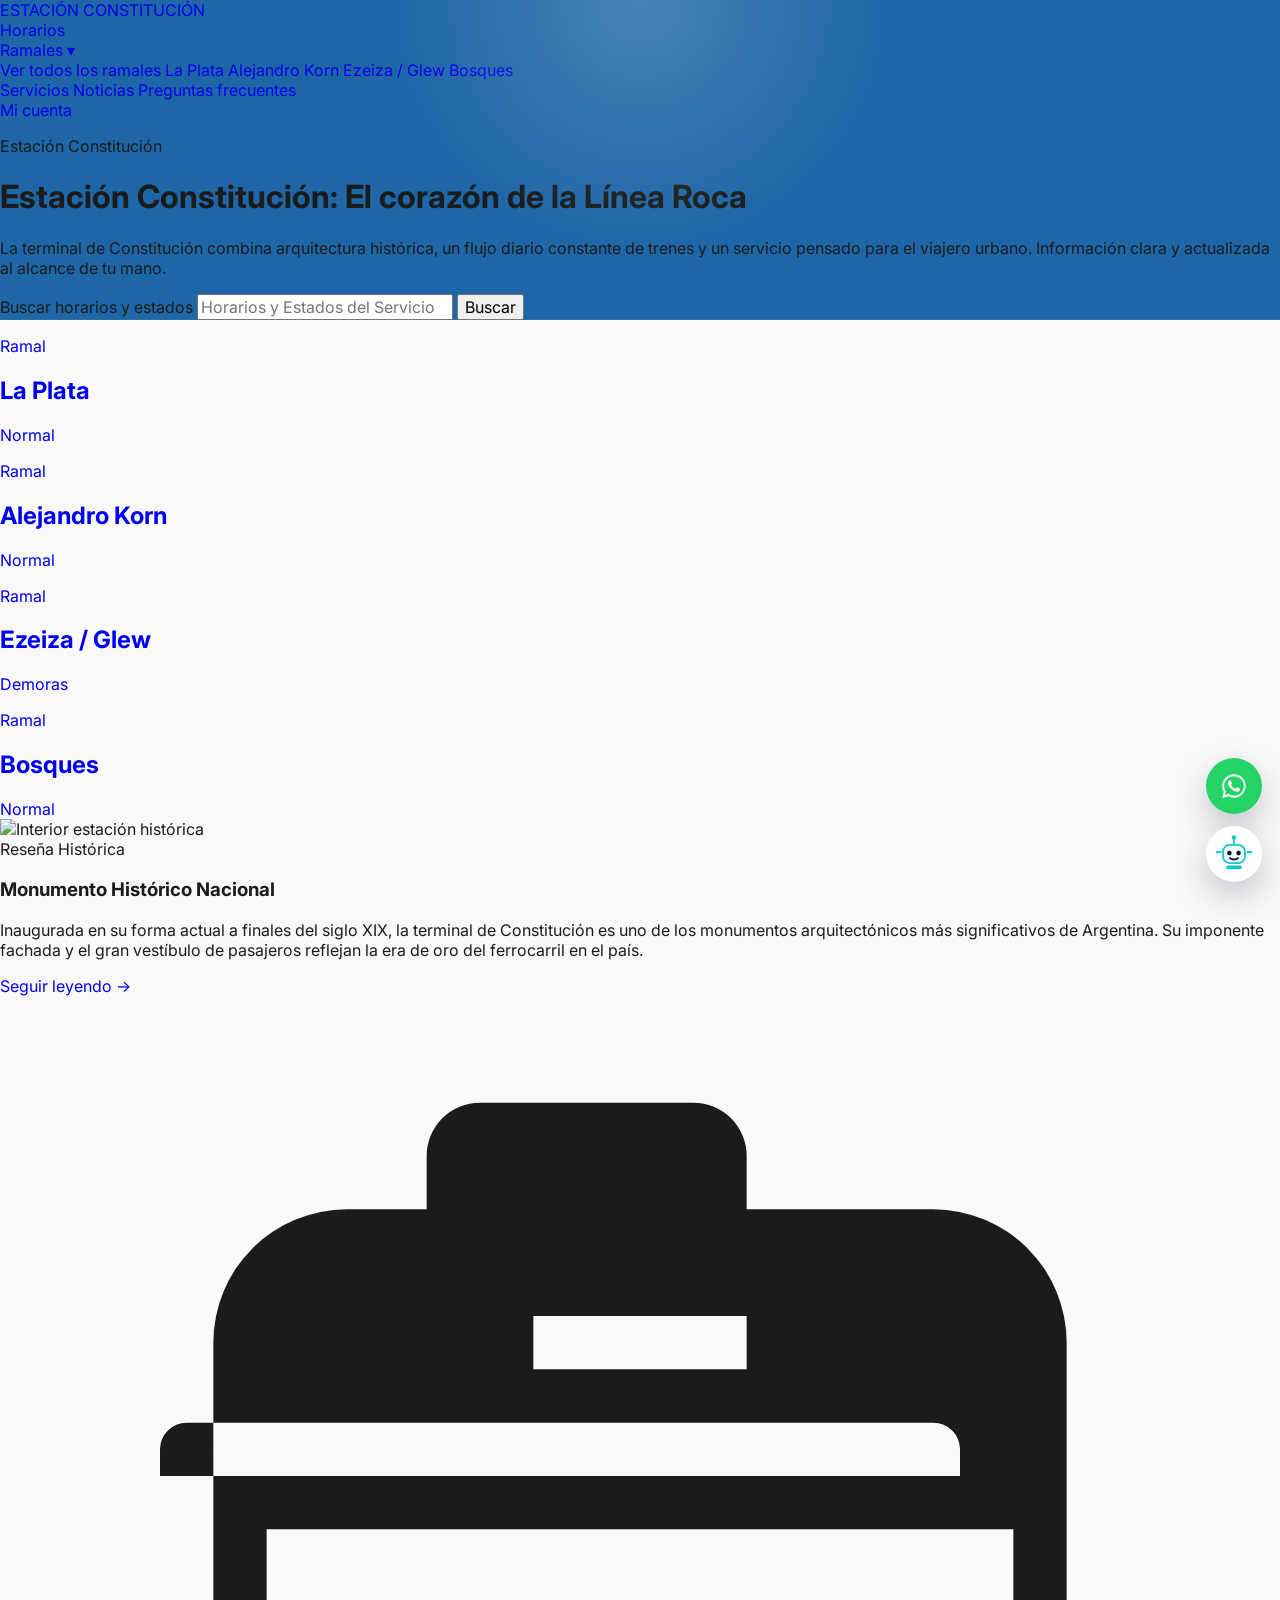
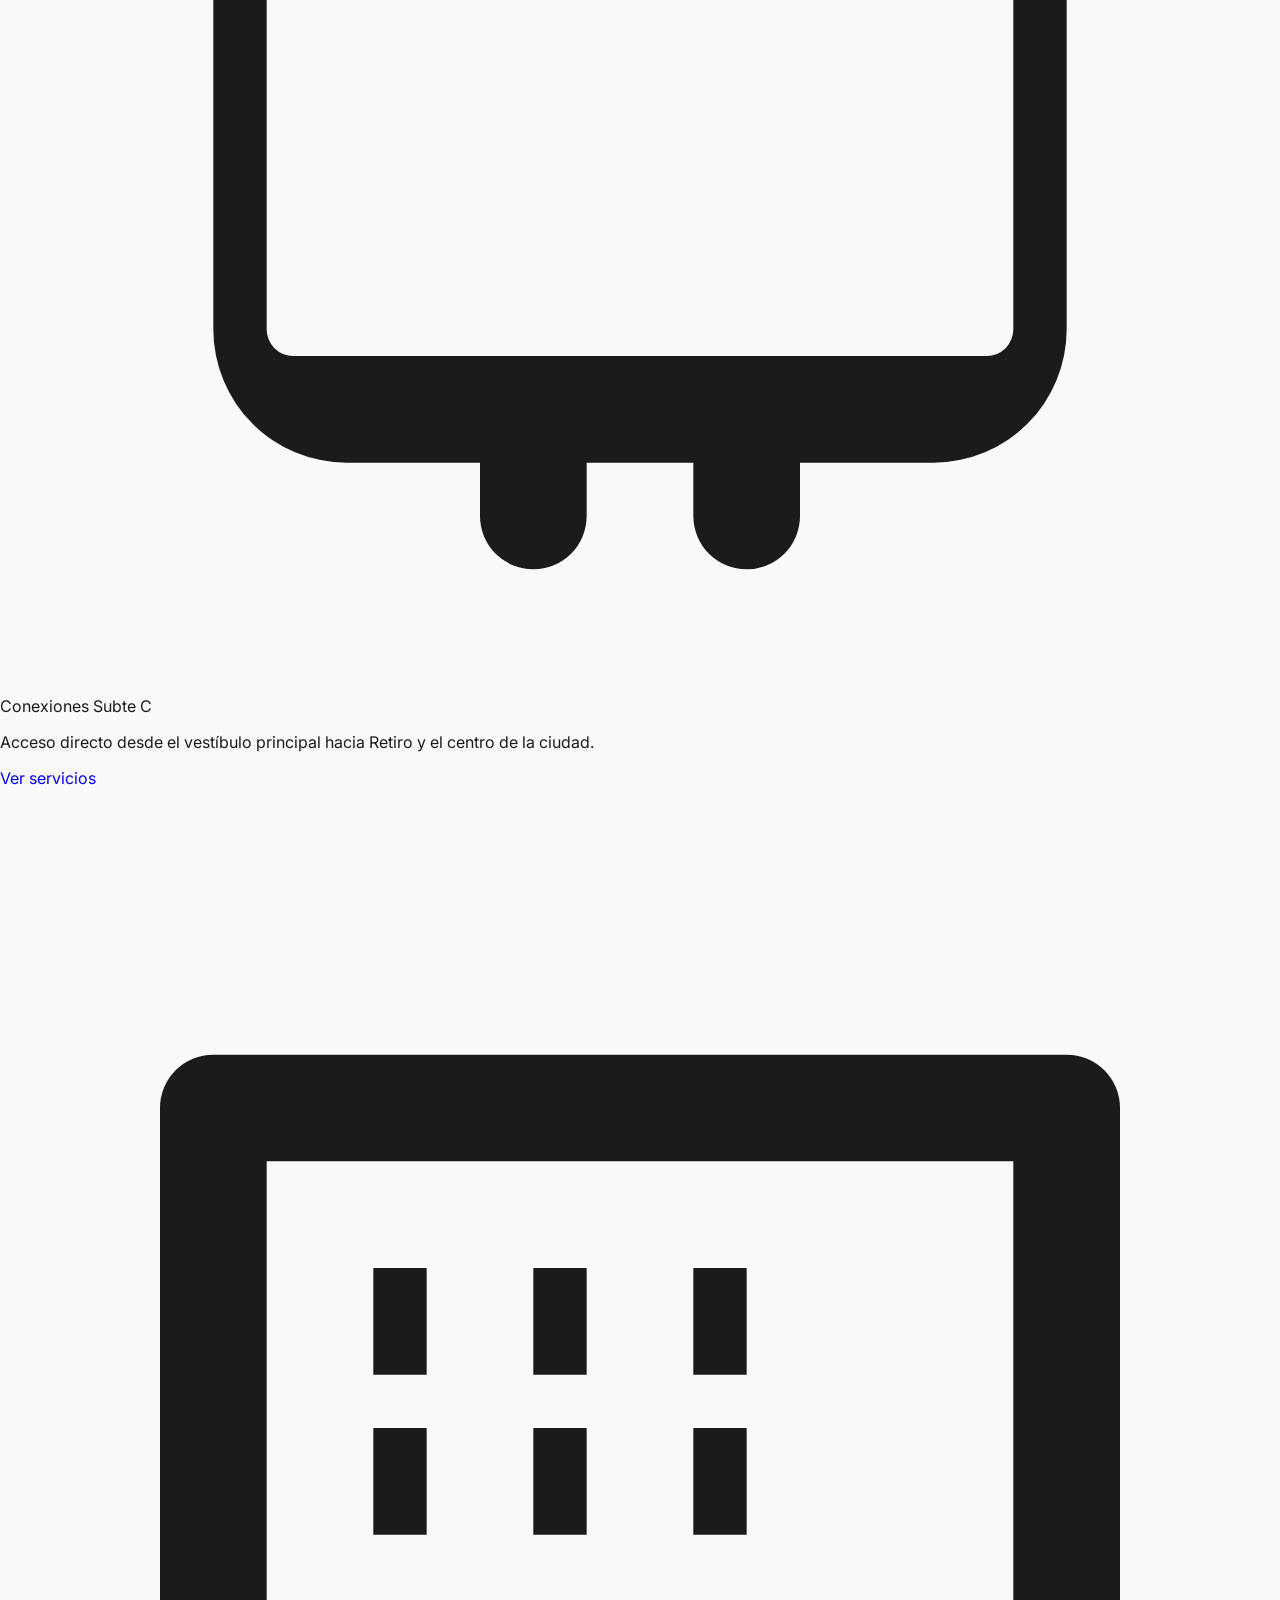
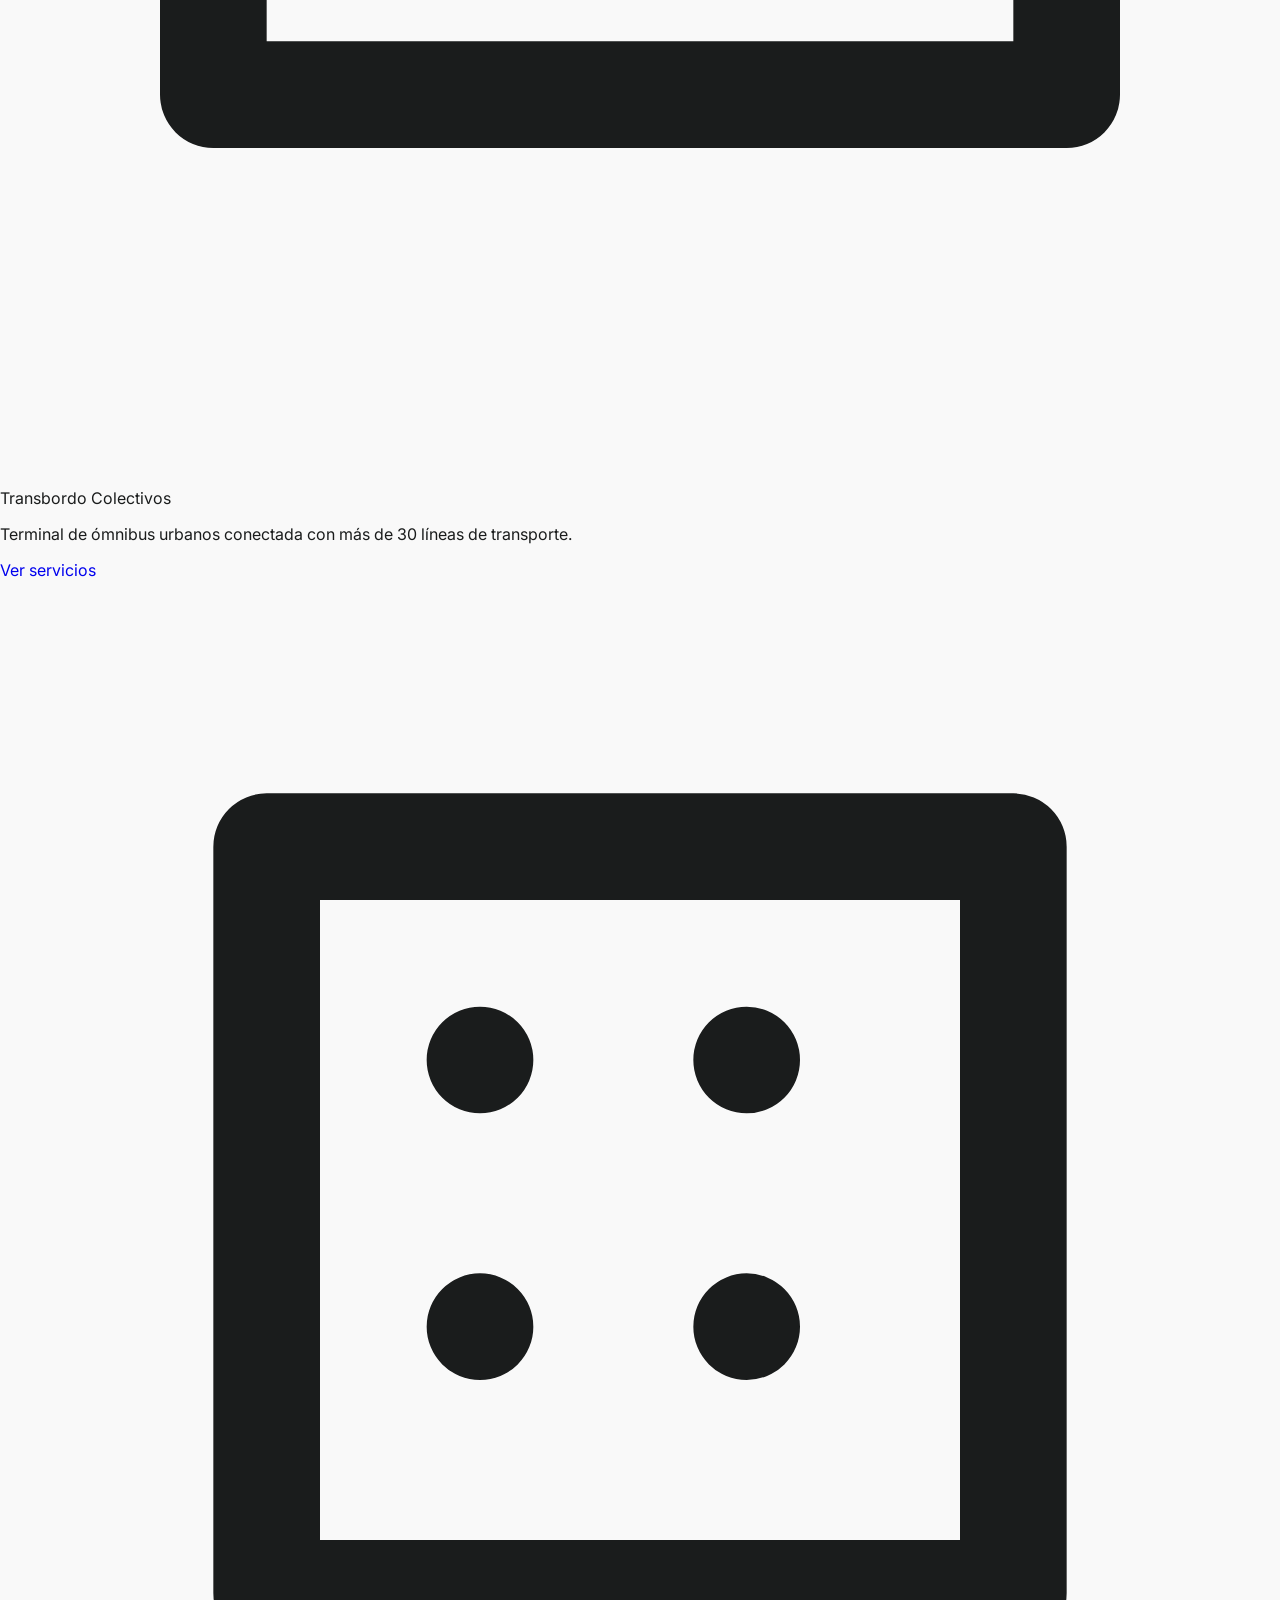
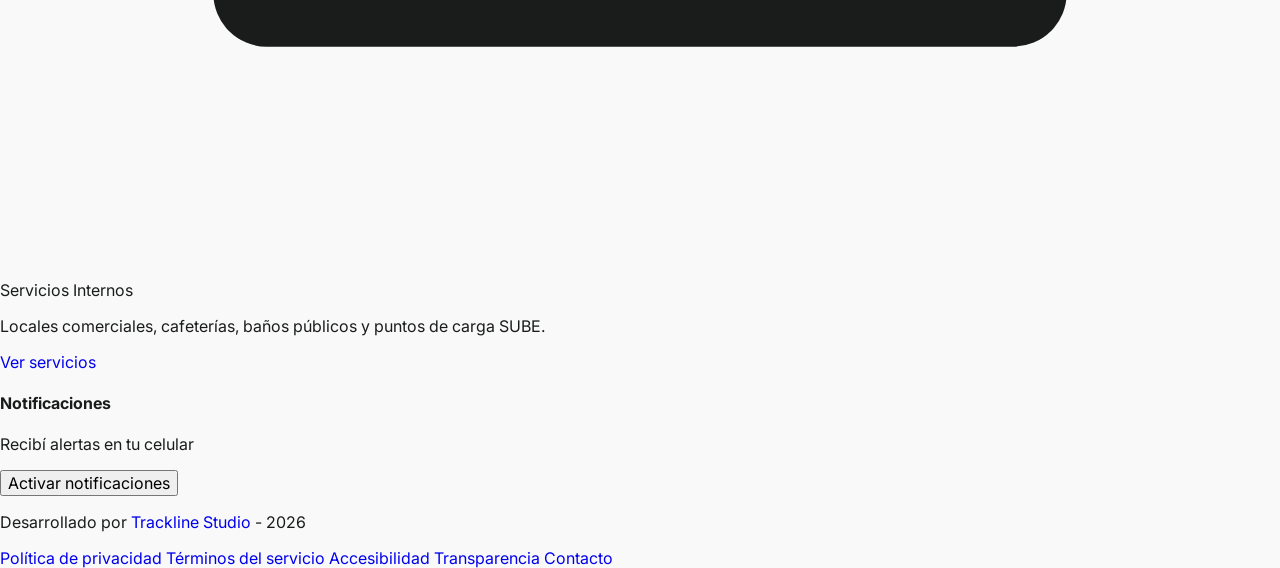
==== index.html @ 2ff7cbe0 "Corregir hover del menu de ramales" ====
﻿<!DOCTYPE html>
<html lang="es">
<head>
    <meta charset="UTF-8" />
    <meta name="viewport" content="width=device-width, initial-scale=1.0" />
    <title>Estación Constitución</title>
    <script src="https://cdn.tailwindcss.com"></script>
    <script>
      tailwind.config = {
        theme: {
          extend: {
            colors: {
              brand: {
                DEFAULT: '#00529B',
                dark: '#003b72'
              },
              surface: '#f9f9f9',
              'surface-muted': '#e2e2e2'
            },
            boxShadow: {
              soft: '0 18px 50px rgba(15, 23, 42, 0.12)'
            },
            fontFamily: {
              sans: ['Inter', 'sans-serif']
            }
          }
        }
      };
    </script>
    <link rel="stylesheet" href="estilos/estilos.css" />
</head>
<body class="bg-surface text-slate-900 antialiased">
  <div class="hero-bg relative overflow-hidden">
    <div class="absolute inset-0 bg-[radial-gradient(circle_at_top,_rgba(255,255,255,0.18),_transparent_35%)] pointer-events-none"></div>
    <header class="fixed inset-x-0 top-0 z-30 border-b border-slate-200 bg-white shadow-sm">
      <div class="max-w-7xl mx-auto flex flex-wrap items-center justify-between gap-4 px-6 py-4 lg:px-8">
        <a href="index.html" class="inline-flex items-center gap-3 text-brand-dark">
          <span class="text-sm font-semibold tracking-[0.24em] uppercase">ESTACIÓN CONSTITUCIÓN</span>
        </a>
        <nav class="hidden md:flex items-center gap-8 text-sm text-slate-600">
          <a href="horarios.html" class="hover:text-slate-900">Horarios</a>
                  <div class="group relative">
          <a href="ramales.html" class="inline-flex items-center gap-1 hover:text-slate-900 group-hover:text-slate-900">
            Ramales
            <span aria-hidden="true" class="text-xs">▾</span>
          </a>
          <div class="invisible absolute left-0 top-full z-40 w-64 pt-3 rounded-2xl border border-slate-200 bg-white p-3 opacity-0 shadow-soft transition group-hover:visible group-hover:opacity-100 group-focus-within:visible group-focus-within:opacity-100">
            <a href="ramales.html" class="block rounded-xl px-4 py-3 font-semibold text-slate-900 hover:bg-slate-50">Ver todos los ramales</a>
            <a href="https://camisahores.github.io/Roca-Constitucion-LaPlata/" target="_blank" rel="noreferrer noopener" class="block rounded-xl px-4 py-3 hover:bg-slate-50">La Plata</a>
            <a href="https://gianluca-uade.github.io/roca-constitucion-korn/" target="_blank" rel="noreferrer noopener" class="block rounded-xl px-4 py-3 hover:bg-slate-50">Alejandro Korn</a>
            <a href="https://tdejesus01.github.io/Actividad2-LineaRoca-Ezeiza/" target="_blank" rel="noreferrer noopener" class="block rounded-xl px-4 py-3 hover:bg-slate-50">Ezeiza / Glew</a>
            <a href="https://uade-garre.github.io/lineas/roca-gutierrez/" target="_blank" rel="noreferrer noopener" class="block rounded-xl px-4 py-3 hover:bg-slate-50">Bosques</a>
          </div>
        </div>
          <a href="servicios.html" class="hover:text-slate-900">Servicios</a>
          <a href="noticias.html" class="hover:text-slate-900">Noticias</a>
          <a href="faq.html" class="hover:text-slate-900">Preguntas frecuentes</a>
        </nav>
        <div class="flex items-center gap-3">
          <a href="#" class="hidden sm:inline-flex items-center justify-center rounded-full bg-brand px-5 py-3 text-sm font-semibold text-white transition hover:bg-brand-dark">Mi cuenta</a>
        </div>
      </div>
    </header>
    <div class="relative z-10 pt-24 sm:pt-28 lg:pt-32 pb-16 sm:pb-20 lg:pb-24">
      <div class="mx-auto max-w-4xl px-6 lg:px-8">
        <p class="text-sm uppercase tracking-[0.26em] text-slate-100/80">Estación Constitución</p>
        <h1 class="mt-4 text-4xl sm:text-5xl md:text-6xl font-semibold leading-tight text-white">Estación Constitución: <span class="block">El corazón de la Línea Roca</span></h1>
        <p class="mt-6 max-w-2xl text-base sm:text-lg leading-8 text-slate-100/85">La terminal de Constitución combina arquitectura histórica, un flujo diario constante de trenes y un servicio pensado para el viajero urbano. Información clara y actualizada al alcance de tu mano.</p>
      </div>
      <form class="mt-10 max-w-3xl mx-auto px-6 lg:px-8">
        <div class="flex flex-col gap-3 sm:flex-row">
          <label class="sr-only" for="search">Buscar horarios y estados</label>
          <input id="search" type="search" placeholder="Horarios y Estados del Servicio" class="min-w-0 flex-1 rounded-full border border-white/30 bg-white/95 px-5 py-4 text-slate-900 shadow-[0_16px_40px_rgba(15,23,42,0.12)] focus:border-white focus:outline-none focus:ring-2 focus:ring-white/40" />
          <button type="submit" class="inline-flex items-center justify-center rounded-full bg-white px-7 py-4 text-sm font-semibold uppercase tracking-[0.12em] text-brand shadow-lg shadow-slate-900/10 transition hover:bg-slate-100">Buscar</button>
        </div>
      </form>
    </div>
  </div>

  <main class="relative z-10 max-w-7xl mx-auto px-6 pb-16 lg:px-8">
    <section class="mt-16 grid gap-8 lg:grid-cols-4">
      <article class="rounded-[28px] border border-slate-200 bg-white p-6 shadow-soft">
        <a href="https://camisahores.github.io/Roca-Constitucion-LaPlata/" target="_blank" rel="noreferrer noopener" class="block h-full">
          <p class="text-xs font-semibold uppercase tracking-[0.24em] text-slate-500">Ramal</p>
          <h2 class="mt-3 text-xl font-semibold text-slate-900">La Plata</h2>
          <span class="mt-5 inline-flex items-center rounded-full bg-emerald-100 px-3 py-1.5 text-sm font-semibold text-emerald-700">Normal</span>
        </a>
      </article>
      <article class="rounded-[28px] border border-slate-200 bg-white p-6 shadow-soft">
        <a href="https://gianluca-uade.github.io/roca-constitucion-korn/" target="_blank" rel="noreferrer noopener" class="block h-full">
          <p class="text-xs font-semibold uppercase tracking-[0.24em] text-slate-500">Ramal</p>
          <h2 class="mt-3 text-xl font-semibold text-slate-900">Alejandro Korn</h2>
          <span class="mt-5 inline-flex items-center rounded-full bg-emerald-100 px-3 py-1.5 text-sm font-semibold text-emerald-700">Normal</span>
        </a>
      </article>
      <article class="rounded-[28px] border border-slate-200 bg-white p-6 shadow-soft">
        <a href="https://tdejesus01.github.io/Actividad2-LineaRoca-Ezeiza/" target="_blank" rel="noreferrer noopener" class="block h-full">
          <p class="text-xs font-semibold uppercase tracking-[0.24em] text-slate-500">Ramal</p>
          <h2 class="mt-3 text-xl font-semibold text-slate-900">Ezeiza / Glew</h2>
          <span class="mt-5 inline-flex items-center rounded-full bg-rose-100 px-3 py-1.5 text-sm font-semibold text-rose-700">Demoras</span>
        </a>
      </article>
      <article class="rounded-[28px] border border-slate-200 bg-white p-6 shadow-soft">
        <a href="https://uade-garre.github.io/lineas/roca-gutierrez/" target="_blank" rel="noreferrer noopener" class="block h-full">
          <p class="text-xs font-semibold uppercase tracking-[0.24em] text-slate-500">Ramal</p>
          <h2 class="mt-3 text-xl font-semibold text-slate-900">Bosques</h2>
          <span class="mt-5 inline-flex items-center rounded-full bg-emerald-100 px-3 py-1.5 text-sm font-semibold text-emerald-700">Normal</span>
        </a>
      </article>
    </section>

    <section class="mt-10 grid gap-6 lg:grid-cols-[1.7fr_1fr]">
      <article class="rounded-[28px] border border-slate-200 bg-white shadow-soft overflow-hidden">
        <div class="relative h-80 overflow-hidden bg-slate-950">
          <img src="https://encrypted-tbn0.gstatic.com/images?q=tbn:ANd9GcRmMEzh7pVIha4bbWbYIyhN5Qyty1bSYGC8TTRR1A-ZIw&s=10" alt="Interior estación histórica" class="h-full w-full object-cover" />
          <div class="absolute inset-0 bg-gradient-to-t from-slate-950/90 via-slate-950/10 to-transparent"></div>
          <span class="absolute left-6 bottom-6 inline-flex rounded-full bg-white/90 px-4 py-2 text-sm font-semibold text-slate-900">Reseña Histórica</span>
        </div>
        <div class="p-8">
          <h3 class="text-2xl font-semibold text-slate-900">Monumento Histórico Nacional</h3>
          <p class="mt-4 text-base leading-7 text-slate-700">Inaugurada en su forma actual a finales del siglo XIX, la terminal de Constitución es uno de los monumentos arquitectónicos más significativos de Argentina. Su imponente fachada y el gran vestíbulo de pasajeros reflejan la era de oro del ferrocarril en el país.</p>
          <a href="#" class="mt-6 inline-flex items-center text-sm font-semibold text-brand hover:text-brand-dark">Seguir leyendo →</a>
        </div>
      </article>
      <div class="space-y-6">
        <aside class="rounded-[28px] border border-slate-200 bg-brand text-white shadow-soft p-8">
          <div class="mb-6 flex flex-col gap-4 rounded-2xl bg-white/10 p-5 sm:flex-row sm:items-start">
            <span class="rounded-2xl bg-white/15 p-3 text-white">
              <svg xmlns="http://www.w3.org/2000/svg" viewBox="0 0 24 24" fill="currentColor" class="h-5 w-5"><path d="M9 2a1 1 0 0 0-1 1v1H6.5A2.5 2.5 0 0 0 4 6.5v11A2.5 2.5 0 0 0 6.5 20H9v1a1 1 0 1 0 2 0v-1h2v1a1 1 0 1 0 2 0v-1h2.5A2.5 2.5 0 0 0 20 17.5v-11A2.5 2.5 0 0 0 17.5 4H14V3a1 1 0 0 0-1-1H9Zm1 4h4v1H10V6Zm7.5 2a.5.5 0 0 1 .5.5V9h-15v-.5a.5.5 0 0 1 .5-.5h14ZM5 10h14v7.5a.5.5 0 0 1-.5.5H5.5a.5.5 0 0 1-.5-.5V10Z"/></svg>
            </span>
            <div>
              <p class="text-sm uppercase tracking-[0.24em] text-slate-200/80">Conexiones Subte C</p>
              <p class="mt-2 text-sm leading-6 text-white/90">Acceso directo desde el vestíbulo principal hacia Retiro y el centro de la ciudad.</p>
              <a href="servicios.html" class="mt-3 inline-flex text-sm font-semibold text-white underline decoration-white/40 hover:text-slate-100">Ver servicios</a>
            </div>
          </div>
          <div class="mb-6 flex flex-col gap-4 rounded-2xl bg-white/10 p-5 sm:flex-row sm:items-start">
            <span class="rounded-2xl bg-white/15 p-3 text-white">
              <svg xmlns="http://www.w3.org/2000/svg" viewBox="0 0 24 24" fill="currentColor" class="h-5 w-5"><path d="M4 5h16a1 1 0 0 1 1 1v11a1 1 0 0 1-1 1H4a1 1 0 0 1-1-1V6a1 1 0 0 1 1-1Zm1 2v9h14V7H5Zm3 7H7v-2h1v2Zm0-3H7V9h1v2Zm3 3h-1v-2h1v2Zm0-3h-1V9h1v2Zm3 3h-1v-2h1v2Zm0-3h-1V9h1v2Z"/></svg>
            </span>
            <div>
              <p class="text-sm uppercase tracking-[0.24em] text-slate-200/80">Transbordo Colectivos</p>
              <p class="mt-2 text-sm leading-6 text-white/90">Terminal de ómnibus urbanos conectada con más de 30 líneas de transporte.</p>
              <a href="servicios.html" class="mt-3 inline-flex text-sm font-semibold text-white underline decoration-white/40 hover:text-slate-100">Ver servicios</a>
            </div>
          </div>
          <div class="flex flex-col gap-4 rounded-2xl bg-white/10 p-5 sm:flex-row sm:items-start">
            <span class="rounded-2xl bg-white/15 p-3 text-white">
              <svg xmlns="http://www.w3.org/2000/svg" viewBox="0 0 24 24" fill="currentColor" class="h-5 w-5"><path d="M5 4a1 1 0 0 0-1 1v14a1 1 0 0 0 1 1h14a1 1 0 0 0 1-1V5a1 1 0 0 0-1-1H5Zm1 2h12v12H6V6Zm3 2a1 1 0 1 1 0 2 1 1 0 0 1 0-2Zm5 0a1 1 0 1 1 0 2 1 1 0 0 1 0-2Zm-5 5a1 1 0 1 1 0 2 1 1 0 0 1 0-2Zm5 0a1 1 0 1 1 0 2 1 1 0 0 1 0-2Z"/></svg>
            </span>
            <div>
              <p class="text-sm uppercase tracking-[0.24em] text-slate-200/80">Servicios Internos</p>
              <p class="mt-2 text-sm leading-6 text-white/90">Locales comerciales, cafeterías, baños públicos y puntos de carga SUBE.</p>
              <a href="servicios.html" class="mt-3 inline-flex text-sm font-semibold text-white underline decoration-white/40 hover:text-slate-100">Ver servicios</a>
            </div>
          </div>
        </aside>
        <section class="rounded-[28px] border border-slate-200 bg-white shadow-soft p-6">
          <h4 class="text-sm font-semibold uppercase tracking-[0.24em] text-slate-500">Notificaciones</h4>
          <p class="mt-4 text-base leading-7 text-slate-700">Recibí alertas en tu celular</p>
          <button class="mt-6 inline-flex w-full items-center justify-center rounded-full bg-slate-900 px-4 py-3 text-sm font-semibold text-white transition hover:bg-slate-800">Activar notificaciones</button>
        </section>
      </div>
    </section>
  </main>

  <footer class="border-t border-slate-200 bg-white py-8">
    <div class="max-w-7xl mx-auto px-6 lg:px-8">
      <div class="flex flex-col gap-6 md:flex-row md:items-center md:justify-between">
        <p class="text-sm text-slate-600">Desarrollado por <a href="https://uade-garre.github.io/consultora/" class="font-semibold text-brand hover:text-brand-dark">Trackline Studio</a> - 2026</p>
        <div class="flex flex-wrap items-center gap-4 text-sm text-slate-500">
          <a href="#" class="hover:text-slate-900">Política de privacidad</a>
          <a href="#" class="hover:text-slate-900">Términos del servicio</a>
          <a href="#" class="hover:text-slate-900">Accesibilidad</a>
          <a href="#" class="hover:text-slate-900">Transparencia</a>
          <a href="#" class="hover:text-slate-900">Contacto</a>
        </div>
      </div>
    </div>
  </footer>
  <a class="whatsapp-float" href="https://wa.me/5491124576849?text=Hola%20Trackline%20Studio,%20quiero%20consultar%20por%20Estacion%20Constitucion" target="_blank" rel="noopener noreferrer" aria-label="Contactar por WhatsApp">
    <svg width="32" height="32" viewBox="0 0 32 32" aria-hidden="true" xmlns="http://www.w3.org/2000/svg">
      <path fill="#fff" d="M16.01 4.25c-6.47 0-11.73 5.23-11.73 11.67 0 2.07.55 4.09 1.59 5.86L4.19 28l6.38-1.67a11.78 11.78 0 0 0 5.44 1.33c6.47 0 11.73-5.24 11.73-11.68S22.48 4.25 16.01 4.25Zm0 21.43c-1.78 0-3.52-.48-5.03-1.38l-.36-.21-3.78.99 1.01-3.67-.24-.38a9.66 9.66 0 0 1-1.47-5.11c0-5.35 4.43-9.7 9.87-9.7 5.43 0 9.86 4.35 9.86 9.7 0 5.36-4.43 9.76-9.86 9.76Zm5.41-7.29c-.3-.15-1.76-.86-2.03-.96-.27-.1-.47-.15-.67.15-.2.3-.77.96-.95 1.16-.17.2-.35.22-.64.07-.3-.15-1.25-.46-2.39-1.47-.88-.78-1.48-1.75-1.65-2.05-.17-.3-.02-.46.13-.61.13-.13.3-.35.45-.52.15-.17.2-.3.3-.5.1-.2.05-.37-.02-.52-.08-.15-.67-1.61-.92-2.21-.24-.58-.49-.5-.67-.51h-.57c-.2 0-.52.07-.79.37-.27.3-1.04 1.01-1.04 2.47 0 1.46 1.06 2.87 1.21 3.07.15.2 2.1 3.18 5.08 4.46.71.31 1.26.49 1.69.63.71.23 1.36.2 1.87.12.57-.08 1.76-.72 2.01-1.41.25-.68.25-1.27.17-1.41-.07-.13-.27-.2-.57-.35Z"/>
    </svg>
  </a>

  <button class="chat-launch" type="button" aria-label="Abrir chat">
    <img src="img/robot-assistant.svg" alt="">
  </button>
  <div class="chat-widget" aria-hidden="true">
    <header class="chat-header">
      <img src="img/robot-assistant.svg" alt="">
      <strong>Asistente Estacion</strong>
      <button class="chat-close" type="button" aria-label="Cerrar chat">x</button>
    </header>
    <div class="chat-body">
      <div class="messages"></div>
      <div class="chat-quick">
        <button class="quick" type="button" data-msg="Consultar horarios">Horarios</button>
        <button class="quick" type="button" data-msg="Ver ramales">Ramales</button>
        <button class="quick" type="button" data-msg="Contactarme por WhatsApp">WhatsApp</button>
      </div>
    </div>
    <footer class="chat-footer">
      <input class="chat-input" placeholder="Escribi tu consulta..." aria-label="Escribir mensaje">
      <button class="chat-send" type="button" aria-label="Enviar">Enviar</button>
    </footer>
  </div>
  <script>
    (function(){
      const launch = document.querySelector('.chat-launch');
      const widget = document.querySelector('.chat-widget');
      const closeBtn = document.querySelector('.chat-close');
      const sendBtn = document.querySelector('.chat-send');
      const input = document.querySelector('.chat-input');
      const messages = document.querySelector('.messages');
      const quicks = document.querySelectorAll('.chat-quick .quick');
      function addMessage(text, who) {
        const el = document.createElement('div');
        el.className = 'msg ' + (who || 'bot');
        el.textContent = text;
        messages.appendChild(el);
        messages.scrollTop = messages.scrollHeight;
      }
      function reply(text) {
        const value = text.toLowerCase();
        if (value.includes('whatsapp')) {
          addMessage('Te abrimos WhatsApp para seguir la consulta con Trackline.');
          setTimeout(function(){ window.open(document.querySelector('.whatsapp-float').href, '_blank'); }, 500);
        } else if (value.includes('ramal')) {
          addMessage('Podes elegir La Plata, Alejandro Korn, Ezeiza / Glew o Bosques desde el menu Ramales.');
        } else if (value.includes('horario')) {
          addMessage('En Horarios podes filtrar por ramal, origen y destino.');
        } else {
          addMessage('Puedo orientarte con horarios, ramales, servicios de la estacion o contacto por WhatsApp.');
        }
      }
      function send(text) {
        const value = (text || input.value).trim();
        if (!value) return;
        addMessage(value, 'user');
        input.value = '';
        setTimeout(function(){ reply(value); }, 260);
      }
      if (launch && widget) {
        launch.addEventListener('click', function(){
          widget.classList.add('open');
          widget.setAttribute('aria-hidden', 'false');
          if (!messages.children.length) addMessage('Hola, soy el asistente de Estacion Constitucion. ¿Que necesitas consultar?');
        });
      }
      if (closeBtn && widget) closeBtn.addEventListener('click', function(){ widget.classList.remove('open'); widget.setAttribute('aria-hidden', 'true'); });
      if (sendBtn) sendBtn.addEventListener('click', function(){ send(); });
      if (input) input.addEventListener('keydown', function(event){ if (event.key === 'Enter') send(); });
      quicks.forEach(function(btn){ btn.addEventListener('click', function(){ send(btn.dataset.msg); }); });
    })();
  </script>
</body>
</html>
---- estilos/estilos.css ----
@import url('https://fonts.googleapis.com/css2?family=Inter:wght@400;500;600;700;800&display=swap');

:root {
  color-scheme: light;
}

html,
body {
  min-height: 100%;
}

body {
  margin: 0;
  font-family: 'Inter', sans-serif;
  background: #f9f9f9;
  color: #1a1c1c;
}

.hero-bg {
  position: relative;
  overflow: hidden;
  background-image: linear-gradient(180deg, rgba(0, 82, 155, 0.88), rgba(0, 82, 155, 0.88)), url('https://encrypted-tbn0.gstatic.com/images?q=tbn:ANd9GcQ2n2FIHBkdvtX94iHWjUaNTrukDLfuc0AdLWbqS0QYjA&s=10');
  background-size: cover;
  background-position: center;
}

.hero-bg::before {
  content: '';
  position: absolute;
  inset: 0;
  background: radial-gradient(circle at top, rgba(255, 255, 255, 0.18), transparent 35%);
}

a {
  text-decoration: none;
}

* {
  box-sizing: border-box;
}

button,
input {
  font: inherit;
}

.whatsapp-float,
.chat-launch {
  position: fixed;
  right: 18px;
  z-index: 90;
  display: flex;
  align-items: center;
  justify-content: center;
  width: 56px;
  height: 56px;
  border-radius: 999px;
  box-shadow: 0 14px 32px rgba(15, 23, 42, 0.22);
  transition: transform 160ms ease;
}

.whatsapp-float:hover,
.chat-launch:hover {
  transform: translateY(-2px);
}

.whatsapp-float {
  bottom: 86px;
  background: #25d366;
  color: #ffffff;
}

.chat-launch {
  bottom: 18px;
  border: 0;
  background: #ffffff;
  cursor: pointer;
  overflow: hidden;
}

.chat-launch img {
  width: 44px;
  height: 44px;
  object-fit: contain;
}

.chat-widget {
  position: fixed;
  right: 18px;
  bottom: 86px;
  z-index: 100;
  display: none;
  flex-direction: column;
  width: min(340px, calc(100vw - 36px));
  overflow: hidden;
  border: 1px solid #dbe3ef;
  border-radius: 18px;
  background: #ffffff;
  box-shadow: 0 18px 50px rgba(15, 23, 42, 0.2);
}

.chat-widget.open {
  display: flex;
}

.chat-header,
.chat-footer {
  display: flex;
  align-items: center;
  gap: 10px;
  padding: 12px;
}

.chat-header {
  justify-content: space-between;
  background: #00529b;
  color: #ffffff;
}

.chat-header img {
  width: 34px;
  height: 34px;
}

.chat-header strong {
  flex: 1;
}

.chat-close {
  border: 0;
  background: transparent;
  color: #ffffff;
  cursor: pointer;
  font-size: 1.35rem;
}

.chat-body {
  padding: 12px;
}

.messages {
  display: flex;
  flex-direction: column;
  gap: 8px;
  max-height: 220px;
  overflow: auto;
}

.msg {
  max-width: 88%;
  padding: 9px 10px;
  border-radius: 12px;
}

.msg.bot {
  align-self: flex-start;
  background: #eef5fb;
  color: #172033;
}

.msg.user {
  align-self: flex-end;
  background: #00529b;
  color: #ffffff;
}

.chat-quick {
  display: flex;
  flex-wrap: wrap;
  gap: 8px;
  margin-top: 12px;
}

.chat-quick .quick {
  border: 1px solid #dbe3ef;
  border-radius: 999px;
  background: #ffffff;
  color: #00529b;
  cursor: pointer;
  font-weight: 700;
  padding: 7px 10px;
}

.chat-footer {
  border-top: 1px solid #dbe3ef;
}

.chat-input {
  min-width: 0;
  flex: 1;
  border: 1px solid #dbe3ef;
  border-radius: 12px;
  padding: 10px;
}

.chat-send {
  border: 0;
  border-radius: 12px;
  background: #00529b;
  color: #ffffff;
  cursor: pointer;
  font-weight: 800;
  padding: 10px 12px;
}

@media (max-width: 680px) {
  .chat-launch,
  .whatsapp-float {
    width: 46px;
    height: 46px;
    right: 14px;
  }

  .chat-launch {
    bottom: 14px;
  }

  .chat-launch img {
    width: 36px;
    height: 36px;
  }

  .whatsapp-float {
    right: 70px;
    bottom: 14px;
  }

  .chat-widget {
    right: 10px;
    bottom: 70px;
    width: min(300px, calc(100vw - 20px));
  }
}
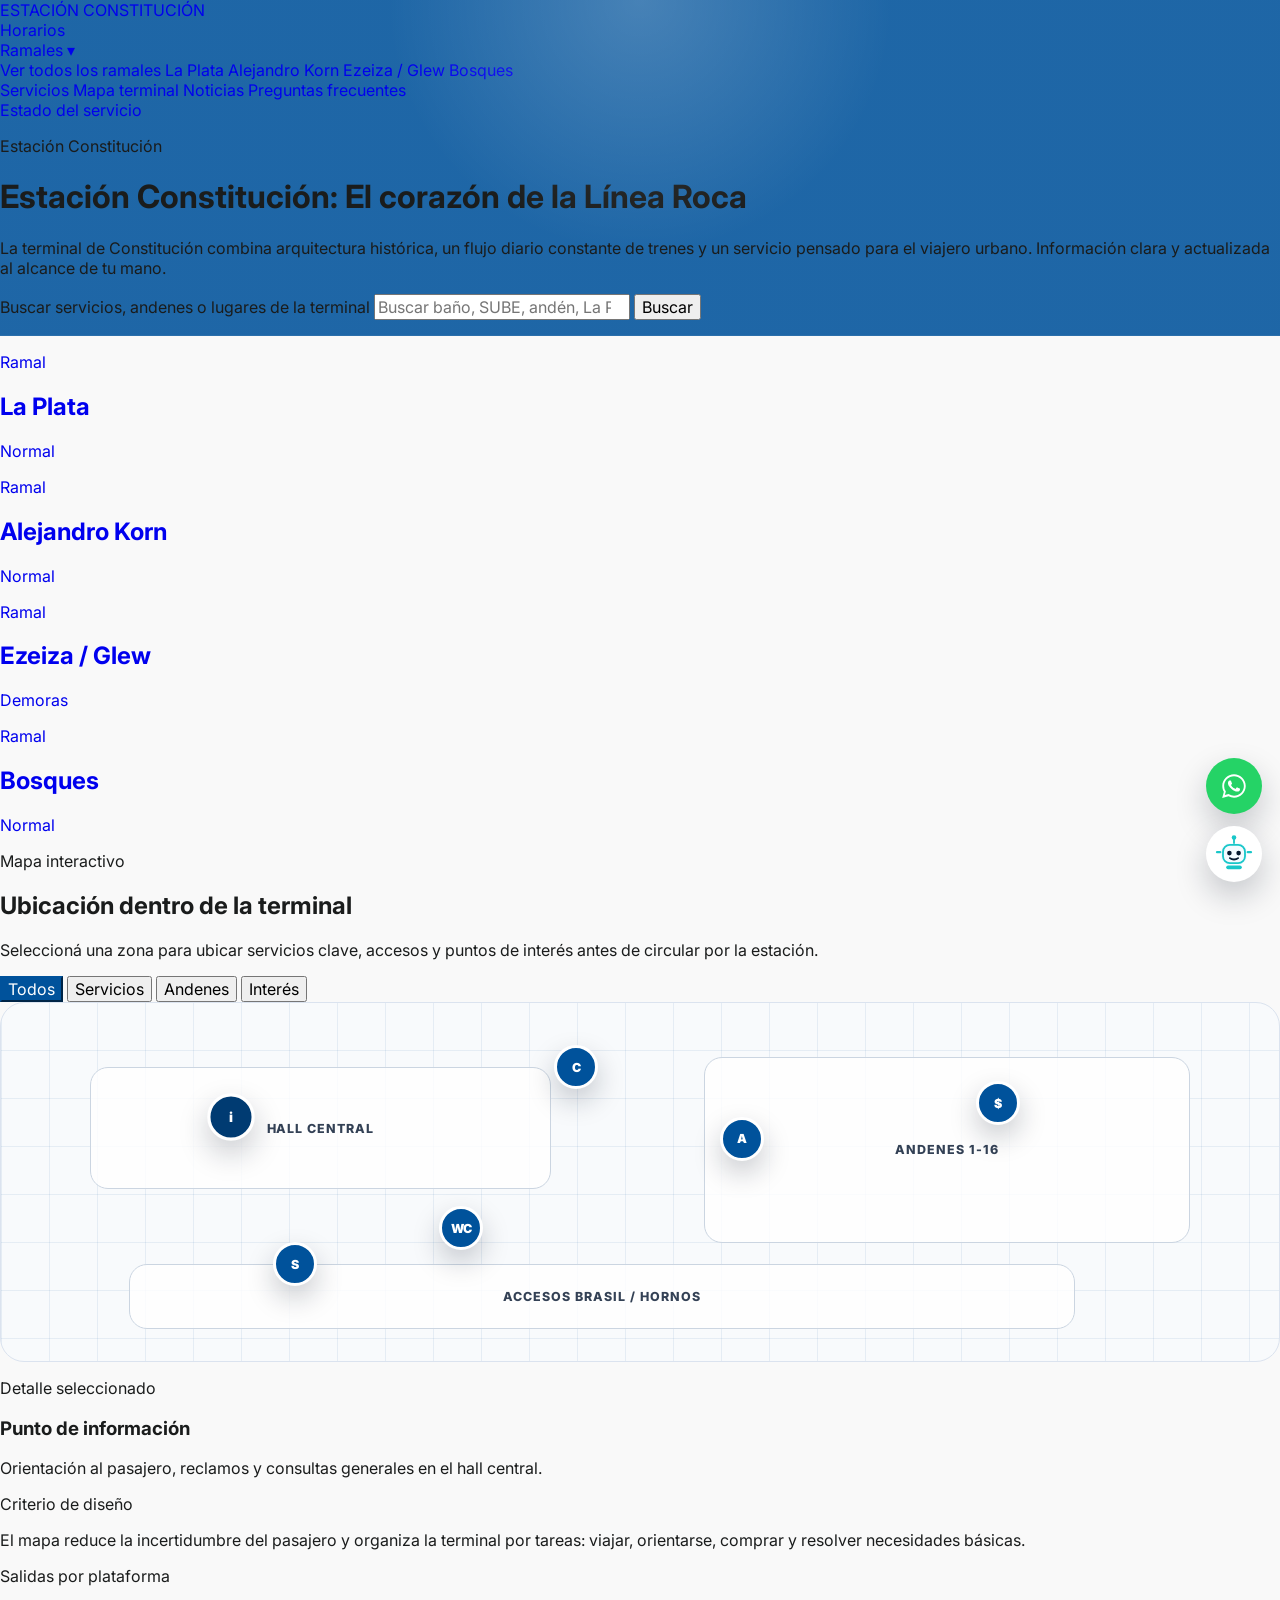
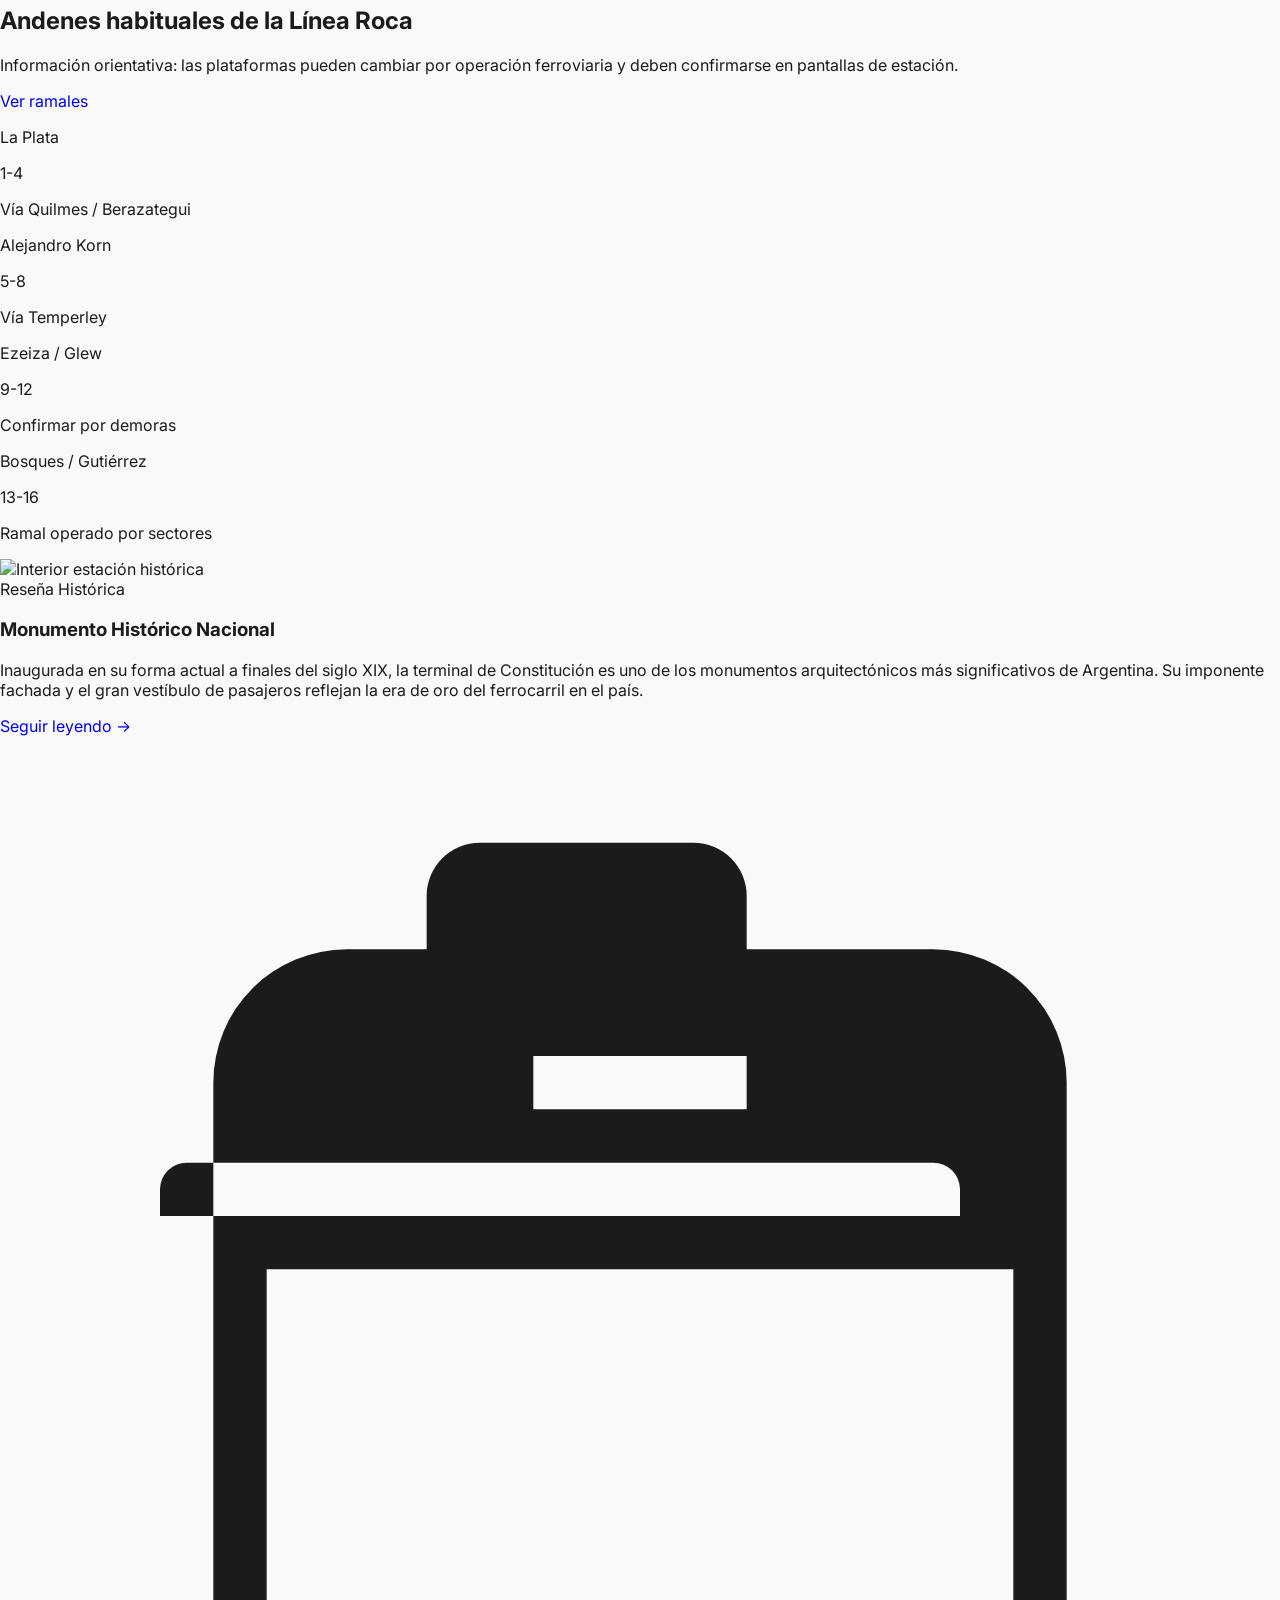
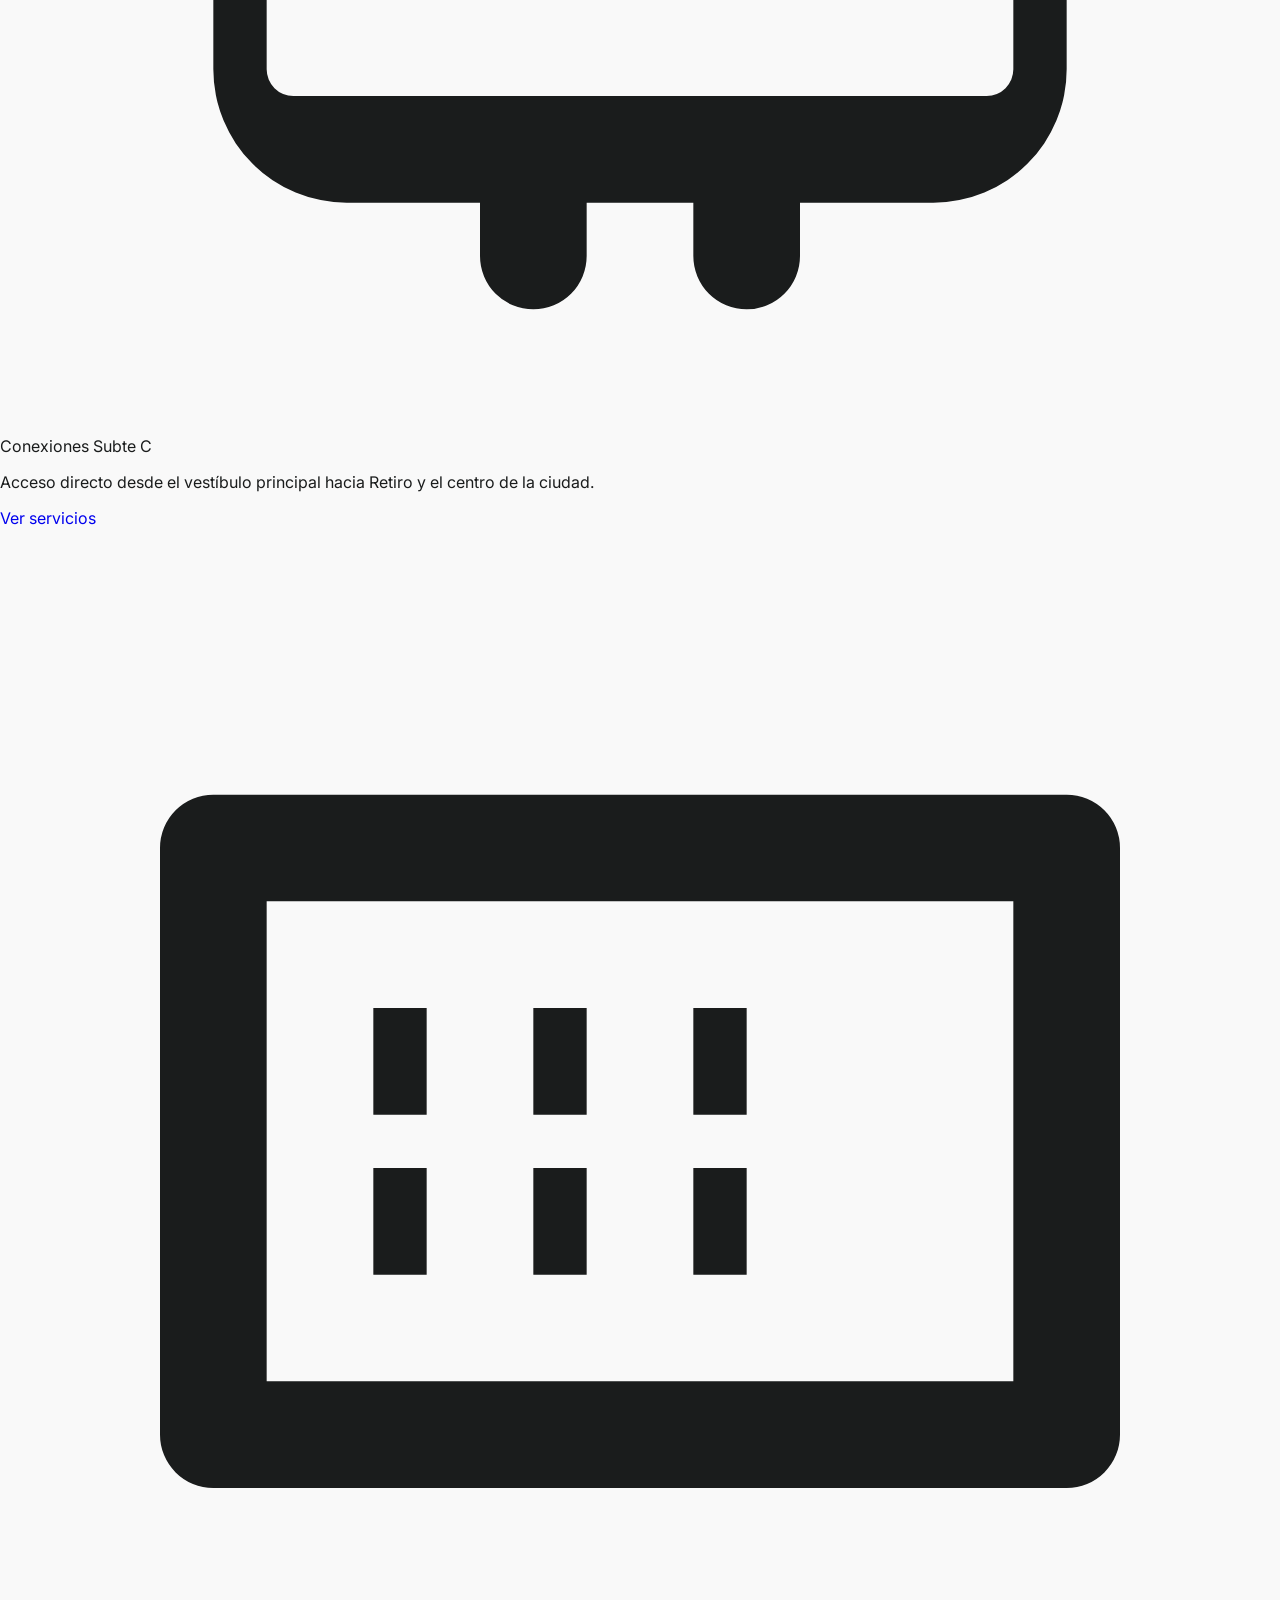
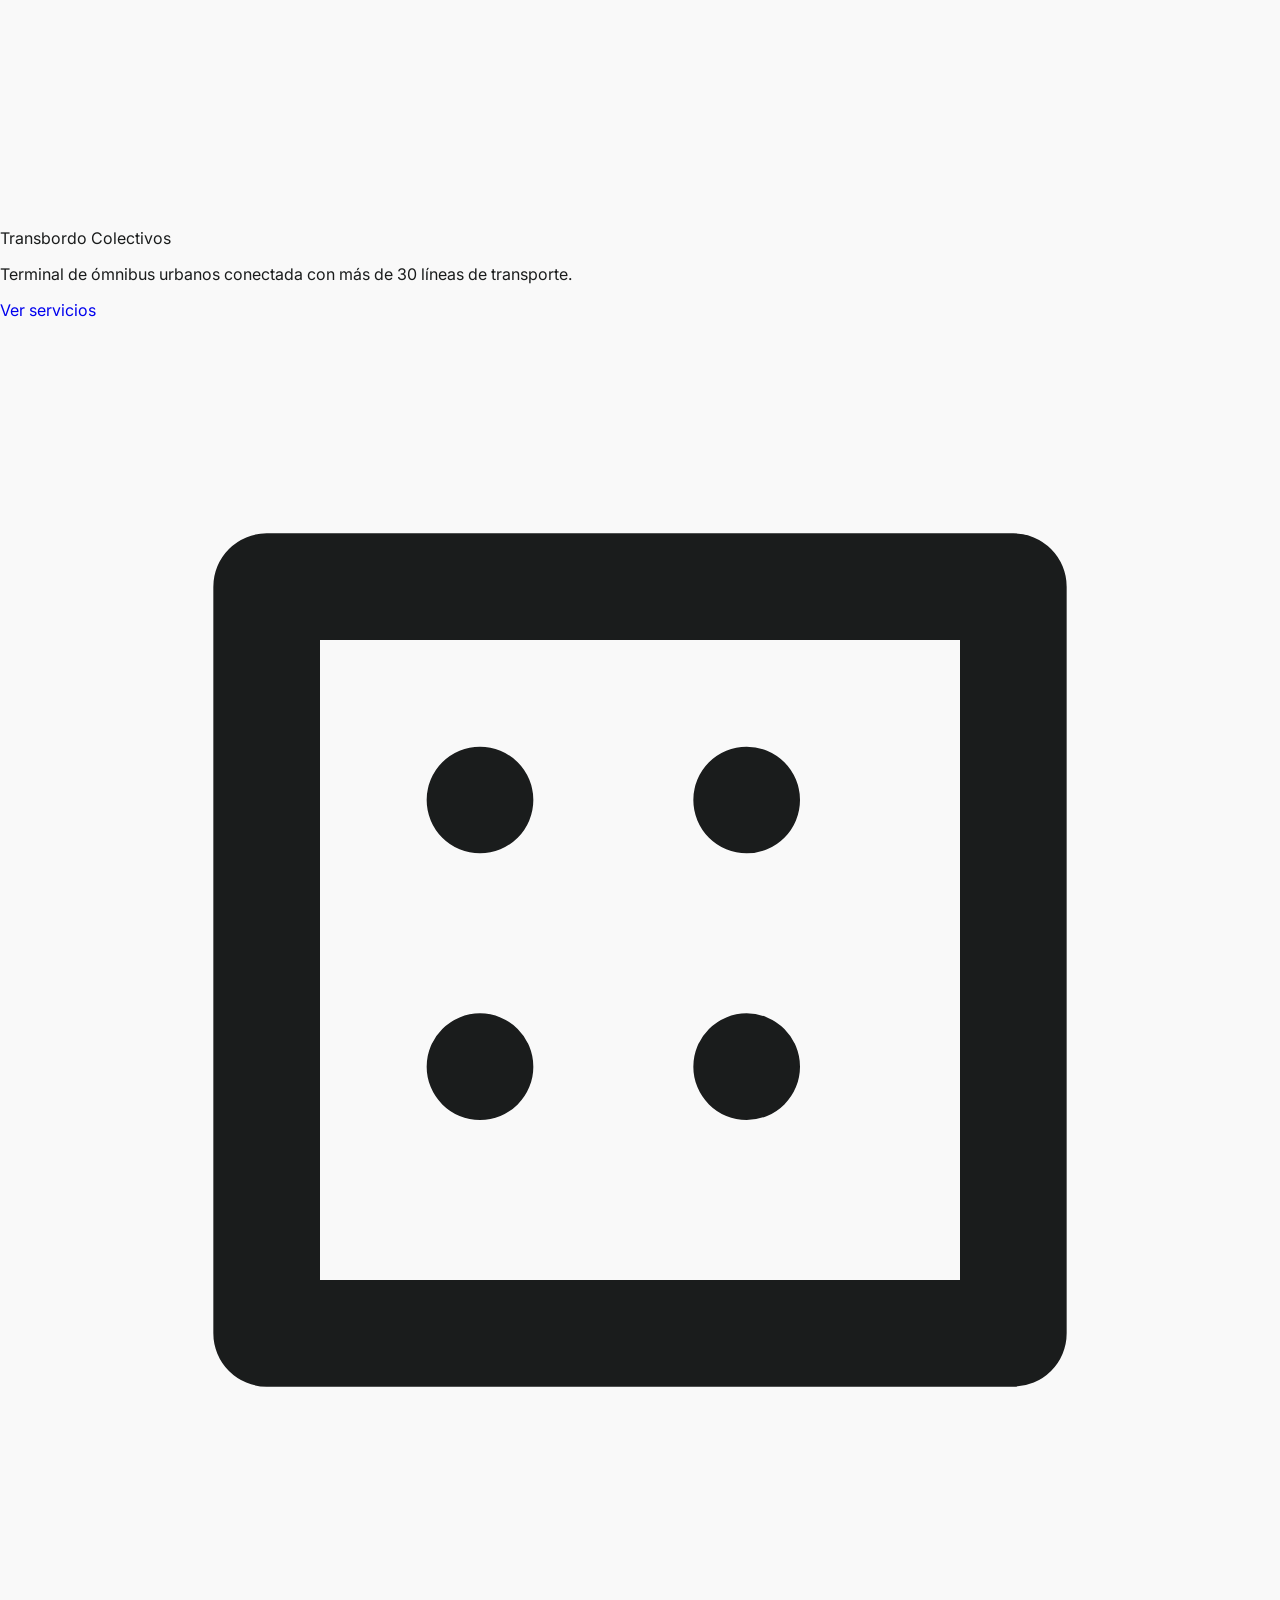
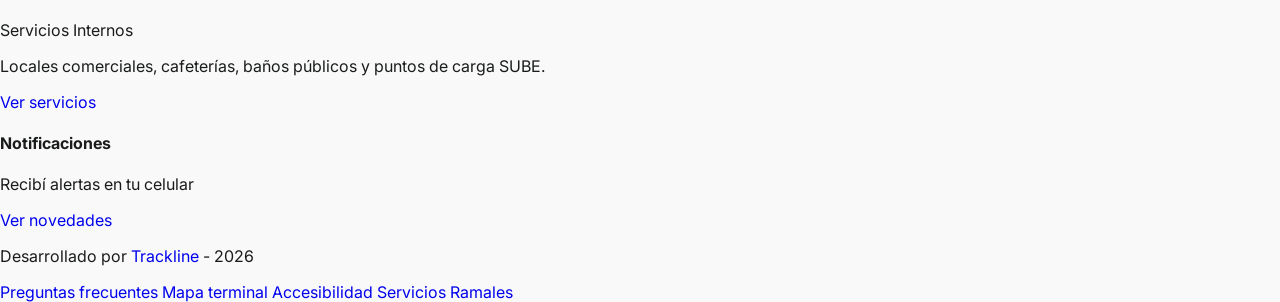
==== commit 5acf0fb9: "Agregar mapa y plataformas de terminal" ====
--- a/index.html
+++ b/index.html
@@ -53,11 +53,12 @@
           </div>
         </div>
           <a href="servicios.html" class="hover:text-slate-900">Servicios</a>
+          <a href="#mapa-terminal" class="hover:text-slate-900">Mapa terminal</a>
           <a href="noticias.html" class="hover:text-slate-900">Noticias</a>
           <a href="faq.html" class="hover:text-slate-900">Preguntas frecuentes</a>
         </nav>
         <div class="flex items-center gap-3">
-          <a href="#" class="hidden sm:inline-flex items-center justify-center rounded-full bg-brand px-5 py-3 text-sm font-semibold text-white transition hover:bg-brand-dark">Mi cuenta</a>
+          <a href="#salidas-plataformas" class="hidden sm:inline-flex items-center justify-center rounded-full bg-brand px-5 py-3 text-sm font-semibold text-white transition hover:bg-brand-dark">Estado del servicio</a>
         </div>
       </div>
     </header>
@@ -67,12 +68,13 @@
         <h1 class="mt-4 text-4xl sm:text-5xl md:text-6xl font-semibold leading-tight text-white">Estación Constitución: <span class="block">El corazón de la Línea Roca</span></h1>
         <p class="mt-6 max-w-2xl text-base sm:text-lg leading-8 text-slate-100/85">La terminal de Constitución combina arquitectura histórica, un flujo diario constante de trenes y un servicio pensado para el viajero urbano. Información clara y actualizada al alcance de tu mano.</p>
       </div>
-      <form class="mt-10 max-w-3xl mx-auto px-6 lg:px-8">
+      <form id="station-search" class="mt-10 max-w-3xl mx-auto px-6 lg:px-8">
         <div class="flex flex-col gap-3 sm:flex-row">
-          <label class="sr-only" for="search">Buscar horarios y estados</label>
-          <input id="search" type="search" placeholder="Horarios y Estados del Servicio" class="min-w-0 flex-1 rounded-full border border-white/30 bg-white/95 px-5 py-4 text-slate-900 shadow-[0_16px_40px_rgba(15,23,42,0.12)] focus:border-white focus:outline-none focus:ring-2 focus:ring-white/40" />
+          <label class="sr-only" for="search">Buscar servicios, andenes o lugares de la terminal</label>
+          <input id="search" type="search" placeholder="Buscar baño, SUBE, andén, La Plata..." class="min-w-0 flex-1 rounded-full border border-white/30 bg-white/95 px-5 py-4 text-slate-900 shadow-[0_16px_40px_rgba(15,23,42,0.12)] focus:border-white focus:outline-none focus:ring-2 focus:ring-white/40" />
           <button type="submit" class="inline-flex items-center justify-center rounded-full bg-white px-7 py-4 text-sm font-semibold uppercase tracking-[0.12em] text-brand shadow-lg shadow-slate-900/10 transition hover:bg-slate-100">Buscar</button>
         </div>
+        <p id="search-result" class="mt-4 hidden rounded-2xl bg-white/95 px-5 py-4 text-sm font-semibold leading-6 text-slate-800 shadow-lg"></p>
       </form>
     </div>
   </div>
@@ -107,6 +109,77 @@
           <span class="mt-5 inline-flex items-center rounded-full bg-emerald-100 px-3 py-1.5 text-sm font-semibold text-emerald-700">Normal</span>
         </a>
       </article>
+    </section>
+
+    <section id="mapa-terminal" class="mt-10 grid gap-6 lg:grid-cols-[1.25fr_0.75fr]">
+      <article class="rounded-[28px] border border-slate-200 bg-white p-6 shadow-soft">
+        <div class="flex flex-col gap-4 md:flex-row md:items-end md:justify-between">
+          <div>
+            <p class="text-sm font-semibold uppercase tracking-[0.24em] text-brand">Mapa interactivo</p>
+            <h2 class="mt-3 text-2xl font-semibold text-slate-950">Ubicación dentro de la terminal</h2>
+            <p class="mt-3 max-w-2xl text-sm leading-6 text-slate-600">Seleccioná una zona para ubicar servicios clave, accesos y puntos de interés antes de circular por la estación.</p>
+          </div>
+          <div class="flex flex-wrap gap-2 text-xs font-semibold text-slate-600">
+            <button class="terminal-filter is-active rounded-full border border-brand bg-brand px-4 py-2 text-white" type="button" data-filter="todos">Todos</button>
+            <button class="terminal-filter rounded-full border border-slate-200 px-4 py-2" type="button" data-filter="servicio">Servicios</button>
+            <button class="terminal-filter rounded-full border border-slate-200 px-4 py-2" type="button" data-filter="anden">Andenes</button>
+            <button class="terminal-filter rounded-full border border-slate-200 px-4 py-2" type="button" data-filter="interes">Interés</button>
+          </div>
+        </div>
+        <div class="terminal-map mt-6" aria-label="Plano simplificado de Estación Constitución">
+          <div class="map-zone map-hall">Hall central</div>
+          <div class="map-zone map-platforms">Andenes 1-16</div>
+          <div class="map-zone map-access">Accesos Brasil / Hornos</div>
+          <button class="map-point is-active" type="button" style="left: 18%; top: 32%;" data-type="servicio" data-title="Punto de información" data-detail="Orientación al pasajero, reclamos y consultas generales en el hall central.">i</button>
+          <button class="map-point" type="button" style="left: 36%; top: 63%;" data-type="servicio" data-title="Baños públicos" data-detail="Baños ubicados cerca del corredor central y próximos al sector de andenes.">WC</button>
+          <button class="map-point" type="button" style="left: 58%; top: 38%;" data-type="anden" data-title="Andenes principales" data-detail="Sectores de salida de ramales La Plata, Ezeiza, Alejandro Korn y Bosques.">A</button>
+          <button class="map-point" type="button" style="left: 78%; top: 28%;" data-type="interes" data-title="Comercios y cafeterías" data-detail="Locales de comida, kioscos y cafeterías para compras rápidas antes del viaje.">$</button>
+          <button class="map-point" type="button" style="left: 23%; top: 73%;" data-type="interes" data-title="Carga SUBE" data-detail="Puntos de carga y consulta de saldo SUBE próximos a boleterías.">S</button>
+          <button class="map-point" type="button" style="left: 45%; top: 18%;" data-type="servicio" data-title="Combinación Subte C" data-detail="Conexión directa hacia Subte C y salida al entorno urbano de Constitución.">C</button>
+        </div>
+      </article>
+      <aside class="rounded-[28px] border border-slate-200 bg-slate-950 p-6 text-white shadow-soft">
+        <p class="text-sm font-semibold uppercase tracking-[0.24em] text-slate-300">Detalle seleccionado</p>
+        <h3 id="map-detail-title" class="mt-4 text-2xl font-semibold">Punto de información</h3>
+        <p id="map-detail-copy" class="mt-4 text-sm leading-7 text-slate-200">Orientación al pasajero, reclamos y consultas generales en el hall central.</p>
+        <div class="mt-6 rounded-2xl bg-white/10 p-4">
+          <p class="text-xs font-semibold uppercase tracking-[0.2em] text-slate-300">Criterio de diseño</p>
+          <p class="mt-2 text-sm leading-6 text-slate-100">El mapa reduce la incertidumbre del pasajero y organiza la terminal por tareas: viajar, orientarse, comprar y resolver necesidades básicas.</p>
+        </div>
+      </aside>
+    </section>
+
+    <section id="salidas-plataformas" class="mt-10 rounded-[28px] border border-slate-200 bg-white p-6 shadow-soft">
+      <div class="flex flex-col gap-3 md:flex-row md:items-end md:justify-between">
+        <div>
+          <p class="text-sm font-semibold uppercase tracking-[0.24em] text-brand">Salidas por plataforma</p>
+          <h2 class="mt-3 text-2xl font-semibold text-slate-950">Andenes habituales de la Línea Roca</h2>
+          <p class="mt-3 text-sm leading-6 text-slate-600">Información orientativa: las plataformas pueden cambiar por operación ferroviaria y deben confirmarse en pantallas de estación.</p>
+        </div>
+        <a href="ramales.html" class="inline-flex items-center justify-center rounded-full border border-brand px-5 py-3 text-sm font-semibold text-brand hover:bg-brand/5">Ver ramales</a>
+      </div>
+      <div class="mt-6 grid gap-4 md:grid-cols-2 xl:grid-cols-4">
+        <article class="rounded-3xl border border-slate-200 bg-slate-50 p-5">
+          <p class="text-sm font-semibold text-slate-950">La Plata</p>
+          <p class="mt-2 text-3xl font-semibold text-brand">1-4</p>
+          <p class="mt-2 text-xs text-slate-500">Vía Quilmes / Berazategui</p>
+        </article>
+        <article class="rounded-3xl border border-slate-200 bg-slate-50 p-5">
+          <p class="text-sm font-semibold text-slate-950">Alejandro Korn</p>
+          <p class="mt-2 text-3xl font-semibold text-brand">5-8</p>
+          <p class="mt-2 text-xs text-slate-500">Vía Temperley</p>
+        </article>
+        <article class="rounded-3xl border border-slate-200 bg-slate-50 p-5">
+          <p class="text-sm font-semibold text-slate-950">Ezeiza / Glew</p>
+          <p class="mt-2 text-3xl font-semibold text-brand">9-12</p>
+          <p class="mt-2 text-xs text-slate-500">Confirmar por demoras</p>
+        </article>
+        <article class="rounded-3xl border border-slate-200 bg-slate-50 p-5">
+          <p class="text-sm font-semibold text-slate-950">Bosques / Gutiérrez</p>
+          <p class="mt-2 text-3xl font-semibold text-brand">13-16</p>
+          <p class="mt-2 text-xs text-slate-500">Ramal operado por sectores</p>
+        </article>
+      </div>
     </section>
 
     <section class="mt-10 grid gap-6 lg:grid-cols-[1.7fr_1fr]">
@@ -119,7 +192,7 @@
         <div class="p-8">
           <h3 class="text-2xl font-semibold text-slate-900">Monumento Histórico Nacional</h3>
           <p class="mt-4 text-base leading-7 text-slate-700">Inaugurada en su forma actual a finales del siglo XIX, la terminal de Constitución es uno de los monumentos arquitectónicos más significativos de Argentina. Su imponente fachada y el gran vestíbulo de pasajeros reflejan la era de oro del ferrocarril en el país.</p>
-          <a href="#" class="mt-6 inline-flex items-center text-sm font-semibold text-brand hover:text-brand-dark">Seguir leyendo →</a>
+          <a href="noticias.html" class="mt-6 inline-flex items-center text-sm font-semibold text-brand hover:text-brand-dark">Seguir leyendo →</a>
         </div>
       </article>
       <div class="space-y-6">
@@ -158,7 +231,7 @@
         <section class="rounded-[28px] border border-slate-200 bg-white shadow-soft p-6">
           <h4 class="text-sm font-semibold uppercase tracking-[0.24em] text-slate-500">Notificaciones</h4>
           <p class="mt-4 text-base leading-7 text-slate-700">Recibí alertas en tu celular</p>
-          <button class="mt-6 inline-flex w-full items-center justify-center rounded-full bg-slate-900 px-4 py-3 text-sm font-semibold text-white transition hover:bg-slate-800">Activar notificaciones</button>
+          <a href="noticias.html" class="mt-6 inline-flex w-full items-center justify-center rounded-full bg-slate-900 px-4 py-3 text-sm font-semibold text-white transition hover:bg-slate-800">Ver novedades</a>
         </section>
       </div>
     </section>
@@ -167,18 +240,18 @@
   <footer class="border-t border-slate-200 bg-white py-8">
     <div class="max-w-7xl mx-auto px-6 lg:px-8">
       <div class="flex flex-col gap-6 md:flex-row md:items-center md:justify-between">
-        <p class="text-sm text-slate-600">Desarrollado por <a href="https://uade-garre.github.io/consultora/" class="font-semibold text-brand hover:text-brand-dark">Trackline Studio</a> - 2026</p>
+        <p class="text-sm text-slate-600">Desarrollado por <a href="https://uade-garre.github.io/consultora/" class="font-semibold text-brand hover:text-brand-dark">Trackline</a> - 2026</p>
         <div class="flex flex-wrap items-center gap-4 text-sm text-slate-500">
-          <a href="#" class="hover:text-slate-900">Política de privacidad</a>
-          <a href="#" class="hover:text-slate-900">Términos del servicio</a>
-          <a href="#" class="hover:text-slate-900">Accesibilidad</a>
-          <a href="#" class="hover:text-slate-900">Transparencia</a>
-          <a href="#" class="hover:text-slate-900">Contacto</a>
+          <a href="faq.html" class="hover:text-slate-900">Preguntas frecuentes</a>
+          <a href="#mapa-terminal" class="hover:text-slate-900">Mapa terminal</a>
+          <a href="servicios.html" class="hover:text-slate-900">Accesibilidad</a>
+          <a href="servicios.html" class="hover:text-slate-900">Servicios</a>
+          <a href="ramales.html" class="hover:text-slate-900">Ramales</a>
         </div>
       </div>
     </div>
   </footer>
-  <a class="whatsapp-float" href="https://wa.me/5491124576849?text=Hola%20Trackline%20Studio,%20quiero%20consultar%20por%20Estacion%20Constitucion" target="_blank" rel="noopener noreferrer" aria-label="Contactar por WhatsApp">
+  <a class="whatsapp-float" href="https://wa.me/5491124576849?text=Hola%20Trackline,%20quiero%20consultar%20por%20Estacion%20Constitucion" target="_blank" rel="noopener noreferrer" aria-label="Contactar por WhatsApp">
     <svg width="32" height="32" viewBox="0 0 32 32" aria-hidden="true" xmlns="http://www.w3.org/2000/svg">
       <path fill="#fff" d="M16.01 4.25c-6.47 0-11.73 5.23-11.73 11.67 0 2.07.55 4.09 1.59 5.86L4.19 28l6.38-1.67a11.78 11.78 0 0 0 5.44 1.33c6.47 0 11.73-5.24 11.73-11.68S22.48 4.25 16.01 4.25Zm0 21.43c-1.78 0-3.52-.48-5.03-1.38l-.36-.21-3.78.99 1.01-3.67-.24-.38a9.66 9.66 0 0 1-1.47-5.11c0-5.35 4.43-9.7 9.87-9.7 5.43 0 9.86 4.35 9.86 9.7 0 5.36-4.43 9.76-9.86 9.76Zm5.41-7.29c-.3-.15-1.76-.86-2.03-.96-.27-.1-.47-.15-.67.15-.2.3-.77.96-.95 1.16-.17.2-.35.22-.64.07-.3-.15-1.25-.46-2.39-1.47-.88-.78-1.48-1.75-1.65-2.05-.17-.3-.02-.46.13-.61.13-.13.3-.35.45-.52.15-.17.2-.3.3-.5.1-.2.05-.37-.02-.52-.08-.15-.67-1.61-.92-2.21-.24-.58-.49-.5-.67-.51h-.57c-.2 0-.52.07-.79.37-.27.3-1.04 1.01-1.04 2.47 0 1.46 1.06 2.87 1.21 3.07.15.2 2.1 3.18 5.08 4.46.71.31 1.26.49 1.69.63.71.23 1.36.2 1.87.12.57-.08 1.76-.72 2.01-1.41.25-.68.25-1.27.17-1.41-.07-.13-.27-.2-.57-.35Z"/>
     </svg>
@@ -190,7 +263,7 @@
   <div class="chat-widget" aria-hidden="true">
     <header class="chat-header">
       <img src="img/robot-assistant.svg" alt="">
-      <strong>Asistente Estacion</strong>
+      <strong>Asistente Estación</strong>
       <button class="chat-close" type="button" aria-label="Cerrar chat">x</button>
     </header>
     <div class="chat-body">
@@ -198,6 +271,7 @@
       <div class="chat-quick">
         <button class="quick" type="button" data-msg="Consultar horarios">Horarios</button>
         <button class="quick" type="button" data-msg="Ver ramales">Ramales</button>
+        <button class="quick" type="button" data-msg="Ver mapa de terminal">Mapa</button>
         <button class="quick" type="button" data-msg="Contactarme por WhatsApp">WhatsApp</button>
       </div>
     </div>
@@ -227,12 +301,15 @@
         if (value.includes('whatsapp')) {
           addMessage('Te abrimos WhatsApp para seguir la consulta con Trackline.');
           setTimeout(function(){ window.open(document.querySelector('.whatsapp-float').href, '_blank'); }, 500);
+        } else if (value.includes('mapa') || value.includes('baño') || value.includes('bano') || value.includes('anden')) {
+          addMessage('En el mapa de la terminal podés ubicar baños, comercios, SUBE, Subte C y sectores de andenes.');
+          document.querySelector('#mapa-terminal')?.scrollIntoView({ behavior: 'smooth' });
         } else if (value.includes('ramal')) {
-          addMessage('Podes elegir La Plata, Alejandro Korn, Ezeiza / Glew o Bosques desde el menu Ramales.');
+          addMessage('Podés elegir La Plata, Alejandro Korn, Ezeiza / Glew o Bosques desde el menú Ramales.');
         } else if (value.includes('horario')) {
-          addMessage('En Horarios podes filtrar por ramal, origen y destino.');
+          addMessage('En Horarios podés filtrar por ramal, origen y destino.');
         } else {
-          addMessage('Puedo orientarte con horarios, ramales, servicios de la estacion o contacto por WhatsApp.');
+          addMessage('Puedo orientarte con horarios, ramales, mapa de la estación o contacto por WhatsApp.');
         }
       }
       function send(text) {
@@ -246,13 +323,61 @@
         launch.addEventListener('click', function(){
           widget.classList.add('open');
           widget.setAttribute('aria-hidden', 'false');
-          if (!messages.children.length) addMessage('Hola, soy el asistente de Estacion Constitucion. ¿Que necesitas consultar?');
+          if (!messages.children.length) addMessage('Hola, soy el asistente de Estación Constitución. ¿Qué necesitás consultar?');
         });
       }
       if (closeBtn && widget) closeBtn.addEventListener('click', function(){ widget.classList.remove('open'); widget.setAttribute('aria-hidden', 'true'); });
       if (sendBtn) sendBtn.addEventListener('click', function(){ send(); });
       if (input) input.addEventListener('keydown', function(event){ if (event.key === 'Enter') send(); });
       quicks.forEach(function(btn){ btn.addEventListener('click', function(){ send(btn.dataset.msg); }); });
+
+      const searchForm = document.querySelector('#station-search');
+      const searchInput = document.querySelector('#search');
+      const searchResult = document.querySelector('#search-result');
+      const stationAnswers = [
+        { keys: ['baño', 'bano', 'wc'], text: 'Baños públicos: sector de servicios, próximos al corredor central y al ingreso a andenes.' },
+        { keys: ['sube', 'carga'], text: 'Carga SUBE: puntos cercanos a boleterías y máquinas de autoservicio en el hall central.' },
+        { keys: ['la plata', 'plata'], text: 'Ramal La Plata: salida habitual por andenes 1-4. Confirmá plataforma en pantallas.' },
+        { keys: ['korn', 'alejandro'], text: 'Ramal Alejandro Korn: salida habitual por andenes 5-8, vía Temperley.' },
+        { keys: ['ezeiza', 'glew'], text: 'Ramal Ezeiza / Glew: salida habitual por andenes 9-12. Hay demoras informadas.' },
+        { keys: ['bosques', 'gutierrez', 'gutiérrez'], text: 'Ramal Bosques / Gutiérrez: salida habitual por andenes 13-16.' },
+        { keys: ['comercio', 'cafeteria', 'cafetería', 'kiosco'], text: 'Comercios y cafeterías: ubicados en el perímetro del hall y junto a accesos principales.' },
+        { keys: ['subte', 'combinacion', 'combinación'], text: 'Combinación Subte C: acceso desde el vestíbulo principal hacia el centro y Retiro.' }
+      ];
+      if (searchForm && searchInput && searchResult) {
+        searchForm.addEventListener('submit', function(event){
+          event.preventDefault();
+          const query = searchInput.value.trim().toLowerCase();
+          const match = stationAnswers.find(function(item){
+            return item.keys.some(function(key){ return query.includes(key); });
+          });
+          searchResult.textContent = match ? match.text : 'Podés buscar baños, SUBE, comercios, subte o un ramal como La Plata, Ezeiza, Korn o Bosques.';
+          searchResult.classList.remove('hidden');
+        });
+      }
+
+      const mapPoints = document.querySelectorAll('.map-point');
+      const mapTitle = document.querySelector('#map-detail-title');
+      const mapCopy = document.querySelector('#map-detail-copy');
+      const mapFilters = document.querySelectorAll('.terminal-filter');
+      mapPoints.forEach(function(point){
+        point.addEventListener('click', function(){
+          mapPoints.forEach(function(item){ item.classList.remove('is-active'); });
+          point.classList.add('is-active');
+          if (mapTitle) mapTitle.textContent = point.dataset.title;
+          if (mapCopy) mapCopy.textContent = point.dataset.detail;
+        });
+      });
+      mapFilters.forEach(function(filter){
+        filter.addEventListener('click', function(){
+          const selected = filter.dataset.filter;
+          mapFilters.forEach(function(item){ item.classList.remove('is-active', 'bg-brand', 'text-white'); });
+          filter.classList.add('is-active');
+          mapPoints.forEach(function(point){
+            point.classList.toggle('is-hidden', selected !== 'todos' && point.dataset.type !== selected);
+          });
+        });
+      });
     })();
   </script>
 </body>
--- a/estilos/estilos.css
+++ b/estilos/estilos.css
@@ -42,6 +42,94 @@
 button,
 input {
   font: inherit;
+}
+
+.terminal-map {
+  position: relative;
+  min-height: 360px;
+  overflow: hidden;
+  border: 1px solid #dbe3ef;
+  border-radius: 24px;
+  background:
+    linear-gradient(90deg, rgba(0, 82, 155, 0.08) 1px, transparent 1px),
+    linear-gradient(0deg, rgba(0, 82, 155, 0.08) 1px, transparent 1px),
+    #f8fafc;
+  background-size: 48px 48px;
+}
+
+.map-zone {
+  position: absolute;
+  display: grid;
+  place-items: center;
+  border: 1px solid #cbd5e1;
+  border-radius: 18px;
+  background: rgba(255, 255, 255, 0.82);
+  color: #334155;
+  font-size: 0.78rem;
+  font-weight: 800;
+  text-align: center;
+  text-transform: uppercase;
+  letter-spacing: 0.08em;
+}
+
+.map-hall {
+  left: 7%;
+  top: 18%;
+  width: 36%;
+  height: 34%;
+}
+
+.map-platforms {
+  right: 7%;
+  top: 15%;
+  width: 38%;
+  height: 52%;
+}
+
+.map-access {
+  left: 10%;
+  bottom: 9%;
+  width: 74%;
+  height: 18%;
+}
+
+.map-point {
+  position: absolute;
+  z-index: 2;
+  display: grid;
+  place-items: center;
+  width: 44px;
+  height: 44px;
+  border: 3px solid #ffffff;
+  border-radius: 999px;
+  background: #00529b;
+  color: #ffffff;
+  box-shadow: 0 12px 28px rgba(15, 23, 42, 0.22);
+  cursor: pointer;
+  font-size: 0.78rem;
+  font-weight: 900;
+  transform: translate(-50%, -50%);
+  transition: transform 0.18s ease, background 0.18s ease, opacity 0.18s ease;
+}
+
+.map-point:hover,
+.map-point.is-active {
+  background: #003b72;
+  transform: translate(-50%, -50%) scale(1.08);
+}
+
+.map-point.is-hidden {
+  opacity: 0.18;
+}
+
+.terminal-filter {
+  transition: background 0.18s ease, color 0.18s ease, border-color 0.18s ease;
+}
+
+.terminal-filter.is-active {
+  border-color: #00529b;
+  background: #00529b;
+  color: #ffffff;
 }
 
 .whatsapp-float,
@@ -230,4 +318,18 @@
     bottom: 70px;
     width: min(300px, calc(100vw - 20px));
   }
-}
+
+  .terminal-map {
+    min-height: 300px;
+  }
+
+  .map-point {
+    width: 38px;
+    height: 38px;
+    font-size: 0.7rem;
+  }
+
+  .map-zone {
+    font-size: 0.68rem;
+  }
+}
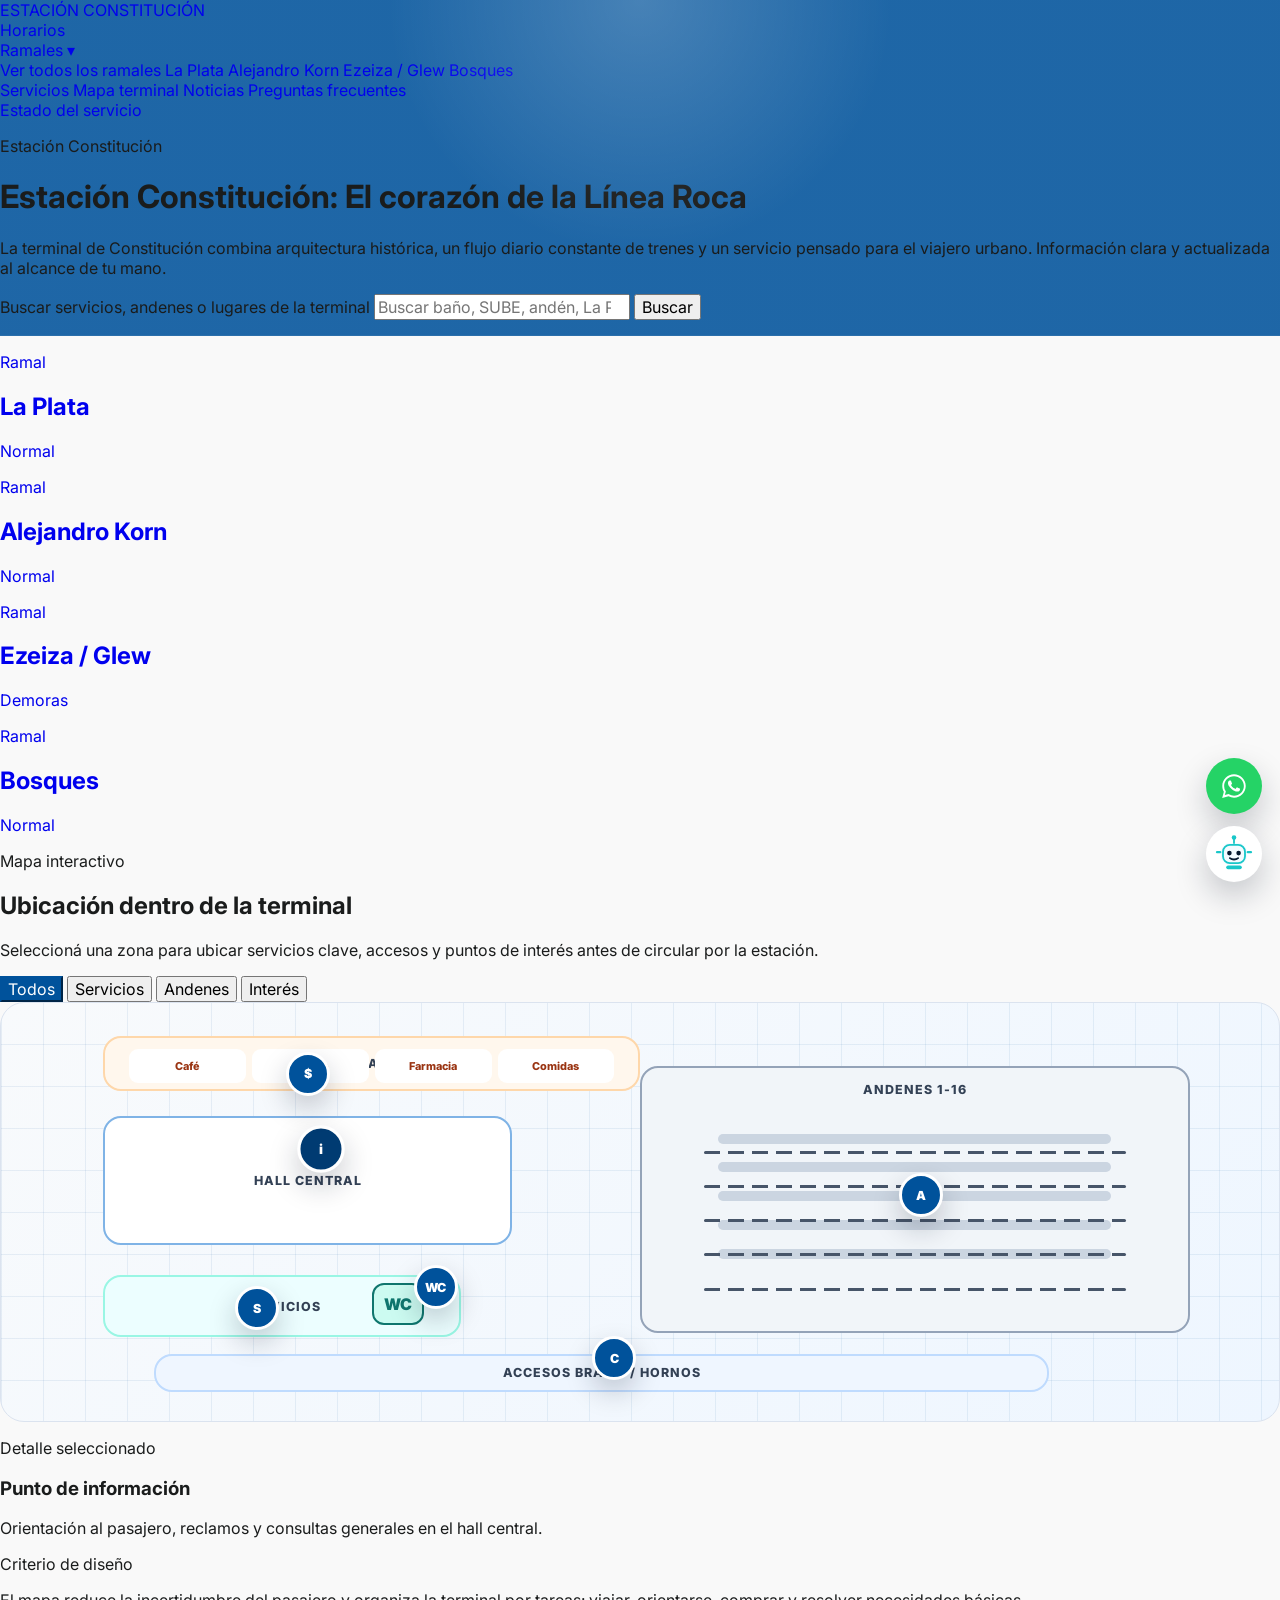
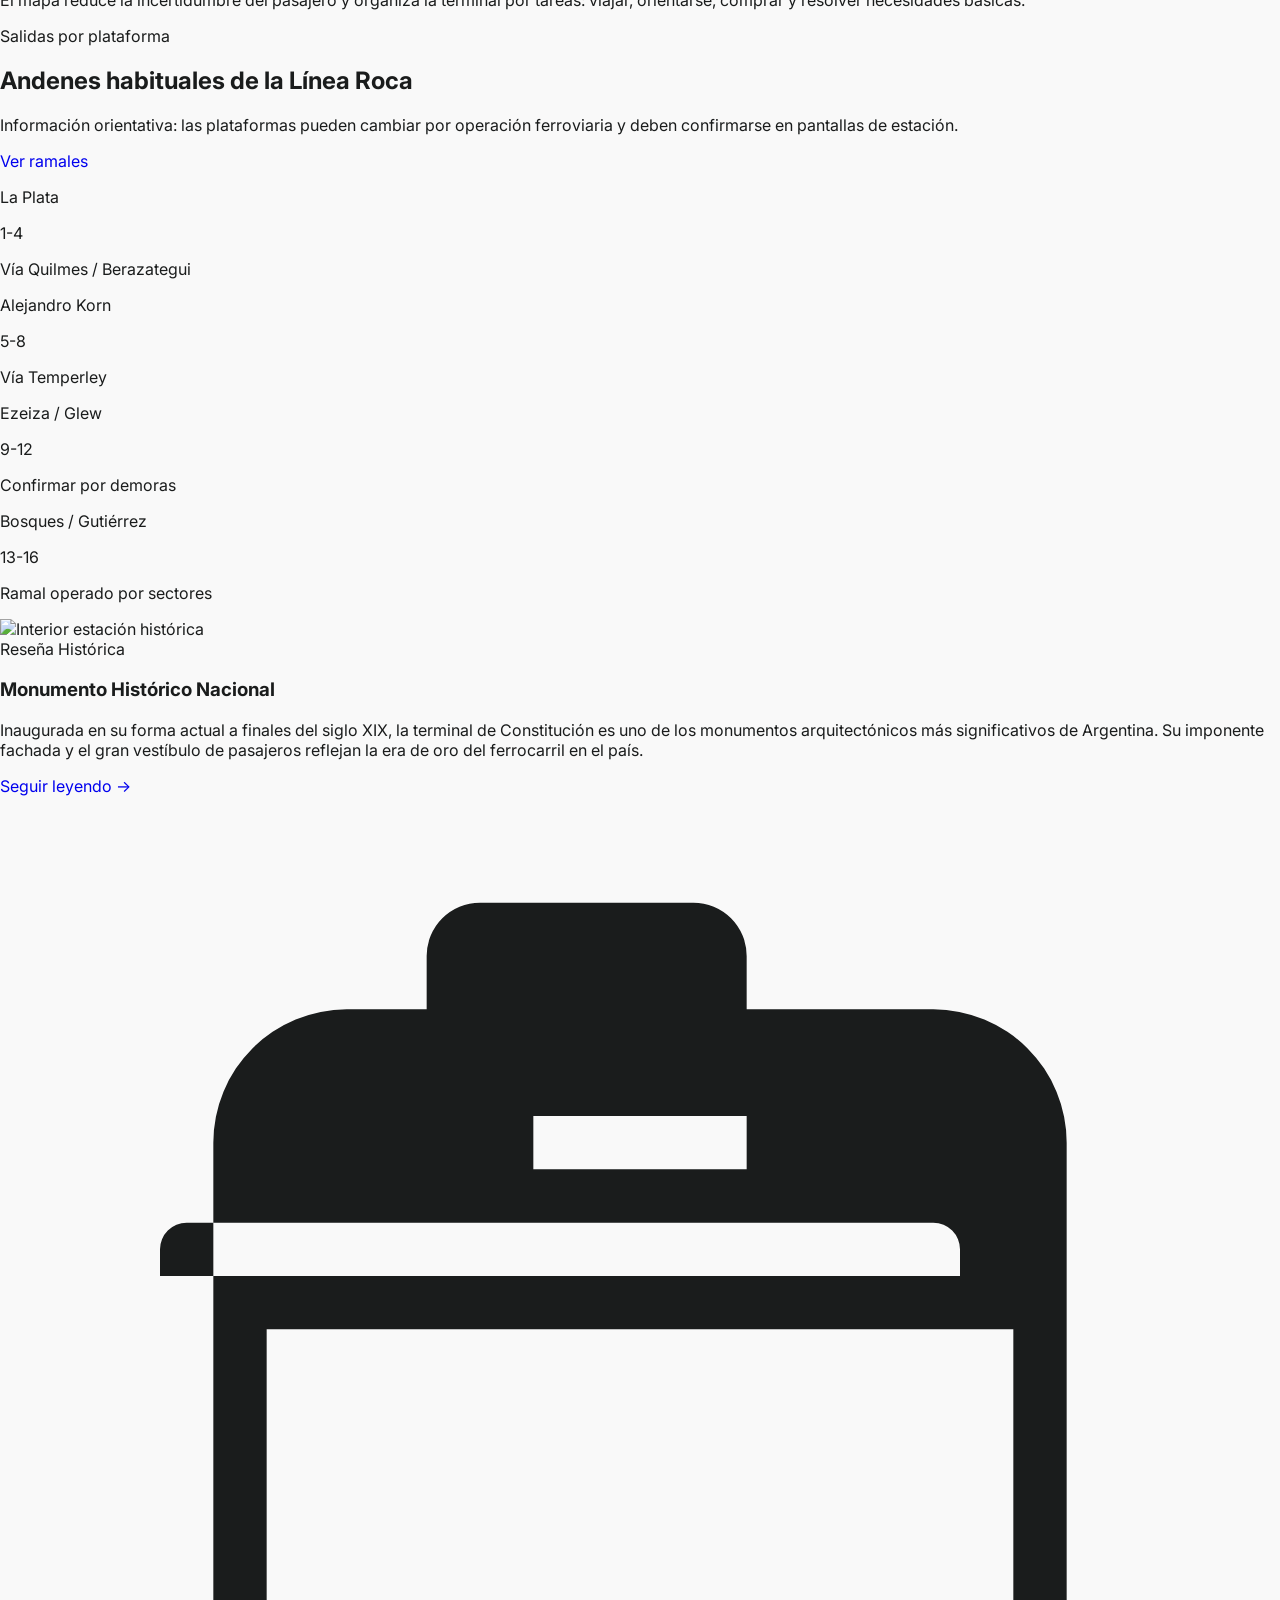
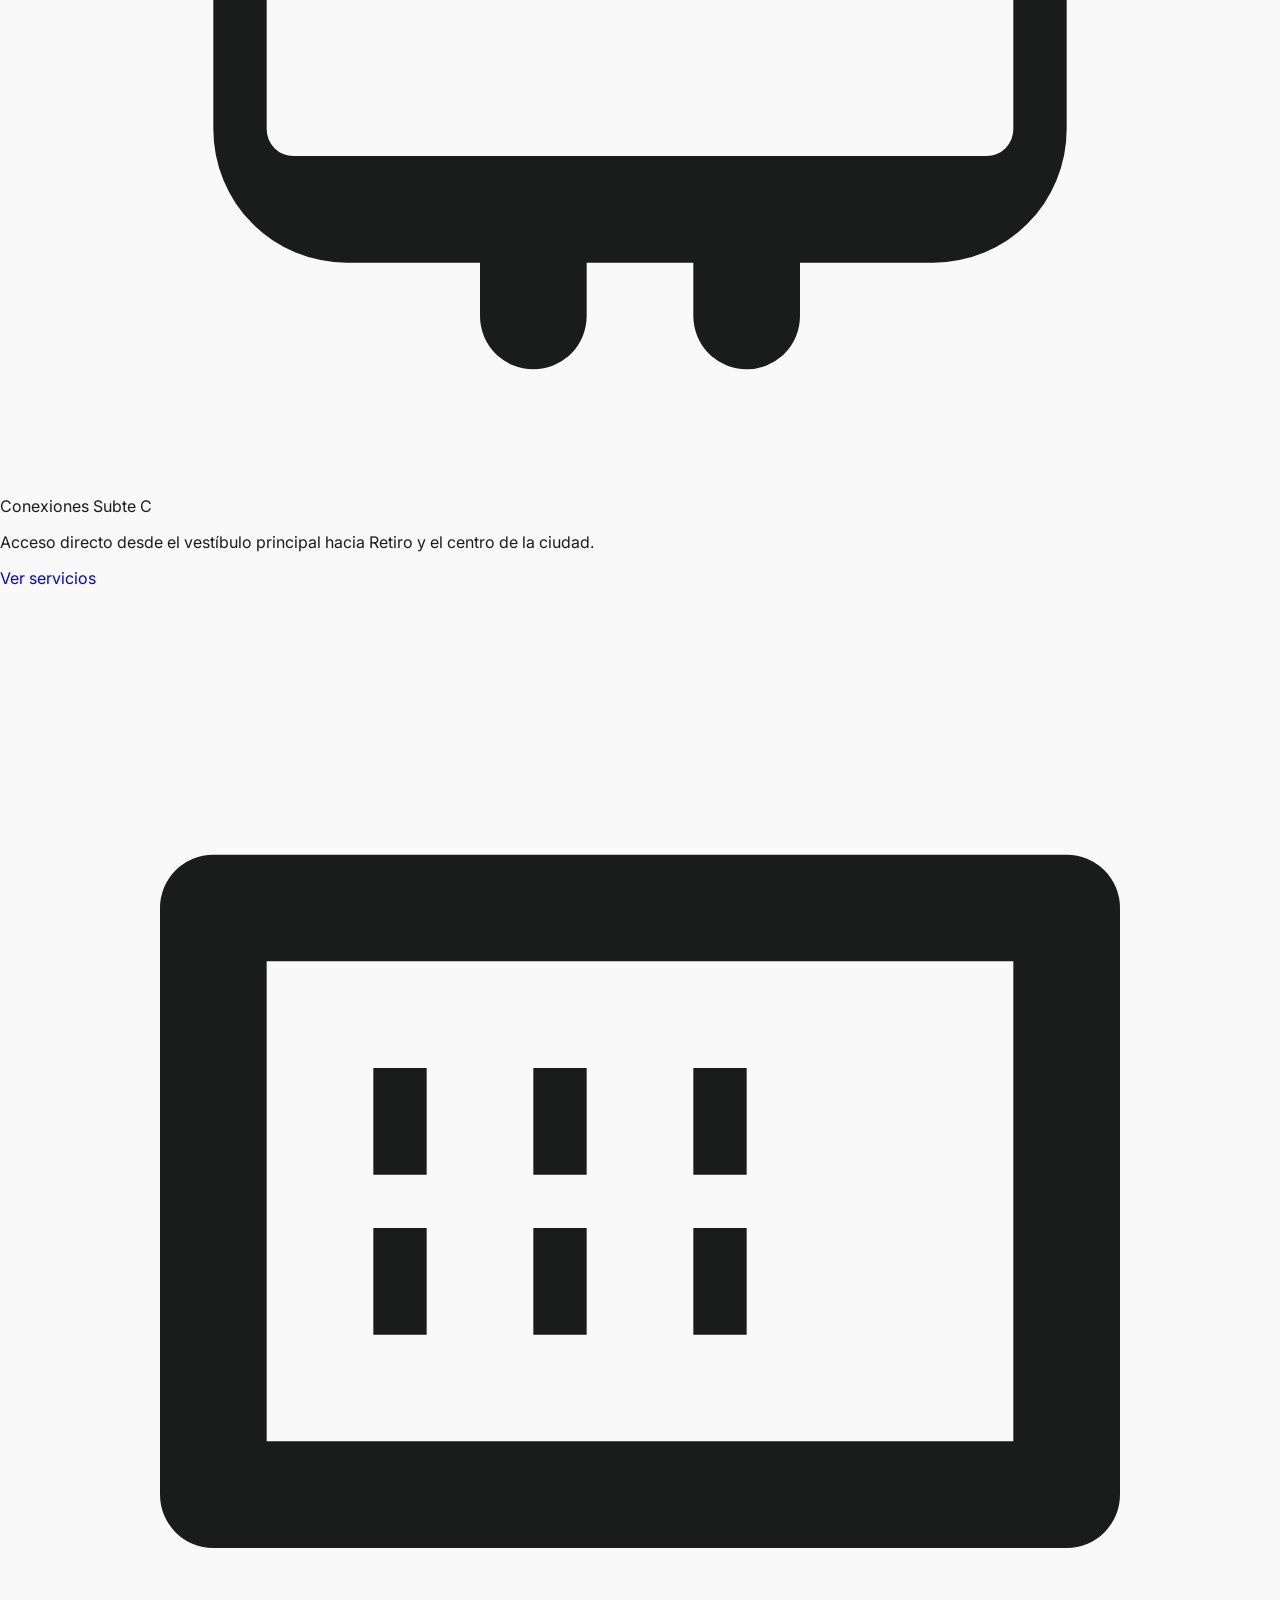
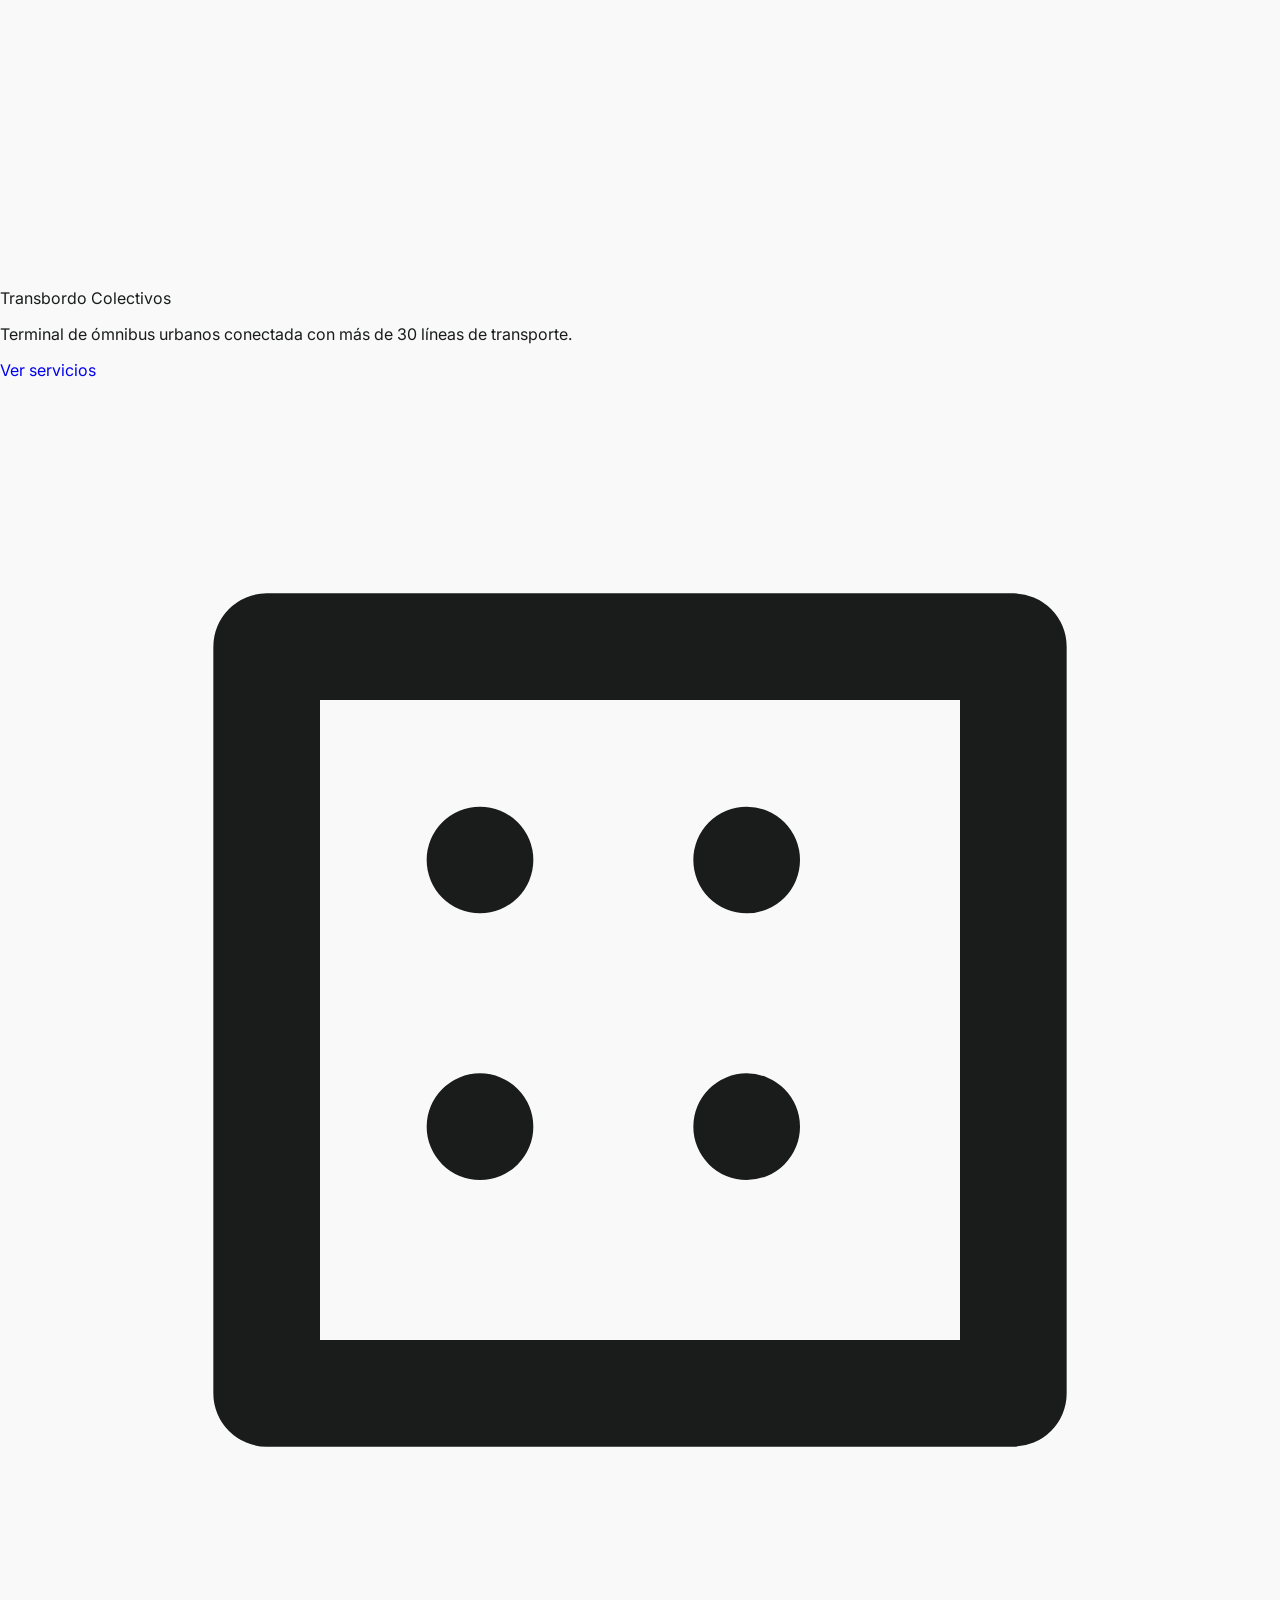
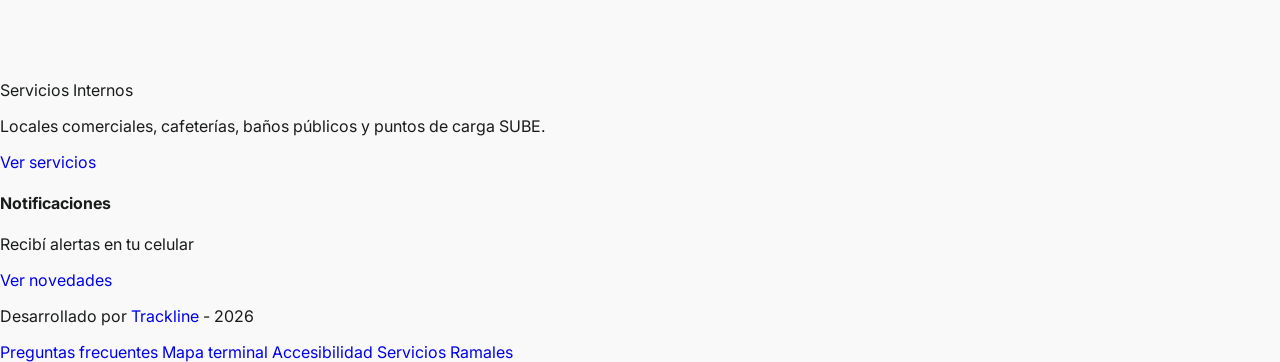
==== commit 3d408e6f: "Mejorar mapa grafico de terminal" ====
--- a/index.html
+++ b/index.html
@@ -128,14 +128,26 @@
         </div>
         <div class="terminal-map mt-6" aria-label="Plano simplificado de Estación Constitución">
           <div class="map-zone map-hall">Hall central</div>
-          <div class="map-zone map-platforms">Andenes 1-16</div>
           <div class="map-zone map-access">Accesos Brasil / Hornos</div>
-          <button class="map-point is-active" type="button" style="left: 18%; top: 32%;" data-type="servicio" data-title="Punto de información" data-detail="Orientación al pasajero, reclamos y consultas generales en el hall central.">i</button>
-          <button class="map-point" type="button" style="left: 36%; top: 63%;" data-type="servicio" data-title="Baños públicos" data-detail="Baños ubicados cerca del corredor central y próximos al sector de andenes.">WC</button>
-          <button class="map-point" type="button" style="left: 58%; top: 38%;" data-type="anden" data-title="Andenes principales" data-detail="Sectores de salida de ramales La Plata, Ezeiza, Alejandro Korn y Bosques.">A</button>
-          <button class="map-point" type="button" style="left: 78%; top: 28%;" data-type="interes" data-title="Comercios y cafeterías" data-detail="Locales de comida, kioscos y cafeterías para compras rápidas antes del viaje.">$</button>
-          <button class="map-point" type="button" style="left: 23%; top: 73%;" data-type="interes" data-title="Carga SUBE" data-detail="Puntos de carga y consulta de saldo SUBE próximos a boleterías.">S</button>
-          <button class="map-point" type="button" style="left: 45%; top: 18%;" data-type="servicio" data-title="Combinación Subte C" data-detail="Conexión directa hacia Subte C y salida al entorno urbano de Constitución.">C</button>
+          <div class="map-zone map-services">Servicios</div>
+          <div class="map-zone map-shops">Locales</div>
+          <div class="map-zone map-platforms">
+            <span>Andenes 1-16</span>
+            <i></i><i></i><i></i><i></i><i></i>
+          </div>
+          <div class="map-tracks" aria-hidden="true">
+            <span></span><span></span><span></span><span></span><span></span>
+          </div>
+          <div class="map-shop-row" aria-hidden="true">
+            <span>Café</span><span>Kiosco</span><span>Farmacia</span><span>Comidas</span>
+          </div>
+          <div class="map-restroom" aria-hidden="true">WC</div>
+          <button class="map-point is-active" type="button" style="left: 25%; top: 35%;" data-type="servicio" data-title="Punto de información" data-detail="Orientación al pasajero, reclamos y consultas generales en el hall central.">i</button>
+          <button class="map-point" type="button" style="left: 34%; top: 68%;" data-type="servicio" data-title="Baños públicos" data-detail="Baños ubicados cerca del corredor central y próximos al sector de andenes.">WC</button>
+          <button class="map-point" type="button" style="left: 72%; top: 46%;" data-type="anden" data-title="Andenes principales" data-detail="Sectores de salida de ramales La Plata, Ezeiza, Alejandro Korn y Bosques.">A</button>
+          <button class="map-point" type="button" style="left: 24%; top: 17%;" data-type="interes" data-title="Comercios y cafeterías" data-detail="Locales de comida, kioscos y cafeterías para compras rápidas antes del viaje.">$</button>
+          <button class="map-point" type="button" style="left: 20%; top: 73%;" data-type="interes" data-title="Carga SUBE" data-detail="Puntos de carga y consulta de saldo SUBE próximos a boleterías.">S</button>
+          <button class="map-point" type="button" style="left: 48%; top: 85%;" data-type="servicio" data-title="Combinación Subte C" data-detail="Conexión directa hacia Subte C y salida al entorno urbano de Constitución.">C</button>
         </div>
       </article>
       <aside class="rounded-[28px] border border-slate-200 bg-slate-950 p-6 text-white shadow-soft">
--- a/estilos/estilos.css
+++ b/estilos/estilos.css
@@ -46,24 +46,24 @@
 
 .terminal-map {
   position: relative;
-  min-height: 360px;
+  min-height: 420px;
   overflow: hidden;
   border: 1px solid #dbe3ef;
   border-radius: 24px;
   background:
     linear-gradient(90deg, rgba(0, 82, 155, 0.08) 1px, transparent 1px),
     linear-gradient(0deg, rgba(0, 82, 155, 0.08) 1px, transparent 1px),
-    #f8fafc;
-  background-size: 48px 48px;
+    linear-gradient(135deg, #f8fafc, #eef6ff);
+  background-size: 42px 42px, 42px 42px, auto;
 }
 
 .map-zone {
   position: absolute;
   display: grid;
   place-items: center;
-  border: 1px solid #cbd5e1;
+  border: 2px solid #cbd5e1;
   border-radius: 18px;
-  background: rgba(255, 255, 255, 0.82);
+  background: rgba(255, 255, 255, 0.92);
   color: #334155;
   font-size: 0.78rem;
   font-weight: 800;
@@ -73,24 +73,129 @@
 }
 
 .map-hall {
-  left: 7%;
-  top: 18%;
-  width: 36%;
-  height: 34%;
+  left: 8%;
+  top: 27%;
+  width: 32%;
+  height: 31%;
+  border-color: #7fb3e6;
+  background: #ffffff;
 }
 
 .map-platforms {
   right: 7%;
   top: 15%;
+  width: 43%;
+  height: 64%;
+  display: flex;
+  align-items: flex-start;
+  justify-content: center;
+  padding-top: 14px;
+  border-color: #94a3b8;
+  background: #f1f5f9;
+}
+
+.map-platforms i {
+  position: absolute;
+  left: 14%;
+  right: 14%;
+  height: 10px;
+  border-radius: 999px;
+  background: #cbd5e1;
+}
+
+.map-platforms i:nth-of-type(1) { top: 25%; }
+.map-platforms i:nth-of-type(2) { top: 36%; }
+.map-platforms i:nth-of-type(3) { top: 47%; }
+.map-platforms i:nth-of-type(4) { top: 58%; }
+.map-platforms i:nth-of-type(5) { top: 69%; }
+
+.map-tracks {
+  position: absolute;
+  right: 12%;
+  top: 33%;
+  width: 33%;
+  height: 39%;
+  pointer-events: none;
+}
+
+.map-tracks span {
+  position: absolute;
+  left: 0;
+  right: 0;
+  height: 3px;
+  border-radius: 999px;
+  background: repeating-linear-gradient(90deg, #475569 0 16px, transparent 16px 24px);
+}
+
+.map-tracks span:nth-child(1) { top: 6%; }
+.map-tracks span:nth-child(2) { top: 27%; }
+.map-tracks span:nth-child(3) { top: 48%; }
+.map-tracks span:nth-child(4) { top: 69%; }
+.map-tracks span:nth-child(5) { top: 90%; }
+
+.map-services {
+  left: 8%;
+  bottom: 20%;
+  width: 28%;
+  height: 15%;
+  border-color: #99f6e4;
+  background: #ecfeff;
+}
+
+.map-shops {
+  left: 8%;
+  top: 8%;
+  width: 42%;
+  height: 13%;
+  border-color: #fed7aa;
+  background: #fff7ed;
+}
+
+.map-access {
+  left: 12%;
+  bottom: 7%;
+  width: 70%;
+  height: 9%;
+  border-color: #bfdbfe;
+  background: #eff6ff;
+}
+
+.map-shop-row {
+  position: absolute;
+  left: 10%;
+  top: 11%;
+  display: grid;
+  grid-template-columns: repeat(4, minmax(0, 1fr));
+  gap: 6px;
   width: 38%;
-  height: 52%;
-}
-
-.map-access {
-  left: 10%;
-  bottom: 9%;
-  width: 74%;
-  height: 18%;
+  pointer-events: none;
+}
+
+.map-shop-row span {
+  display: grid;
+  min-height: 34px;
+  place-items: center;
+  border-radius: 9px;
+  background: #ffffff;
+  color: #9a3412;
+  font-size: 0.68rem;
+  font-weight: 800;
+}
+
+.map-restroom {
+  position: absolute;
+  left: 29%;
+  bottom: 23%;
+  display: grid;
+  width: 52px;
+  height: 42px;
+  place-items: center;
+  border: 2px solid #0f766e;
+  border-radius: 12px;
+  background: #ccfbf1;
+  color: #0f766e;
+  font-weight: 900;
+  pointer-events: none;
 }
 
 .map-point {
@@ -320,7 +425,7 @@
   }
 
   .terminal-map {
-    min-height: 300px;
+    min-height: 330px;
   }
 
   .map-point {
@@ -332,4 +437,20 @@
   .map-zone {
     font-size: 0.68rem;
   }
-}
+
+  .map-shop-row {
+    grid-template-columns: repeat(2, minmax(0, 1fr));
+    width: 34%;
+  }
+
+  .map-shop-row span {
+    min-height: 24px;
+    font-size: 0.58rem;
+  }
+
+  .map-restroom {
+    width: 42px;
+    height: 34px;
+    font-size: 0.72rem;
+  }
+}
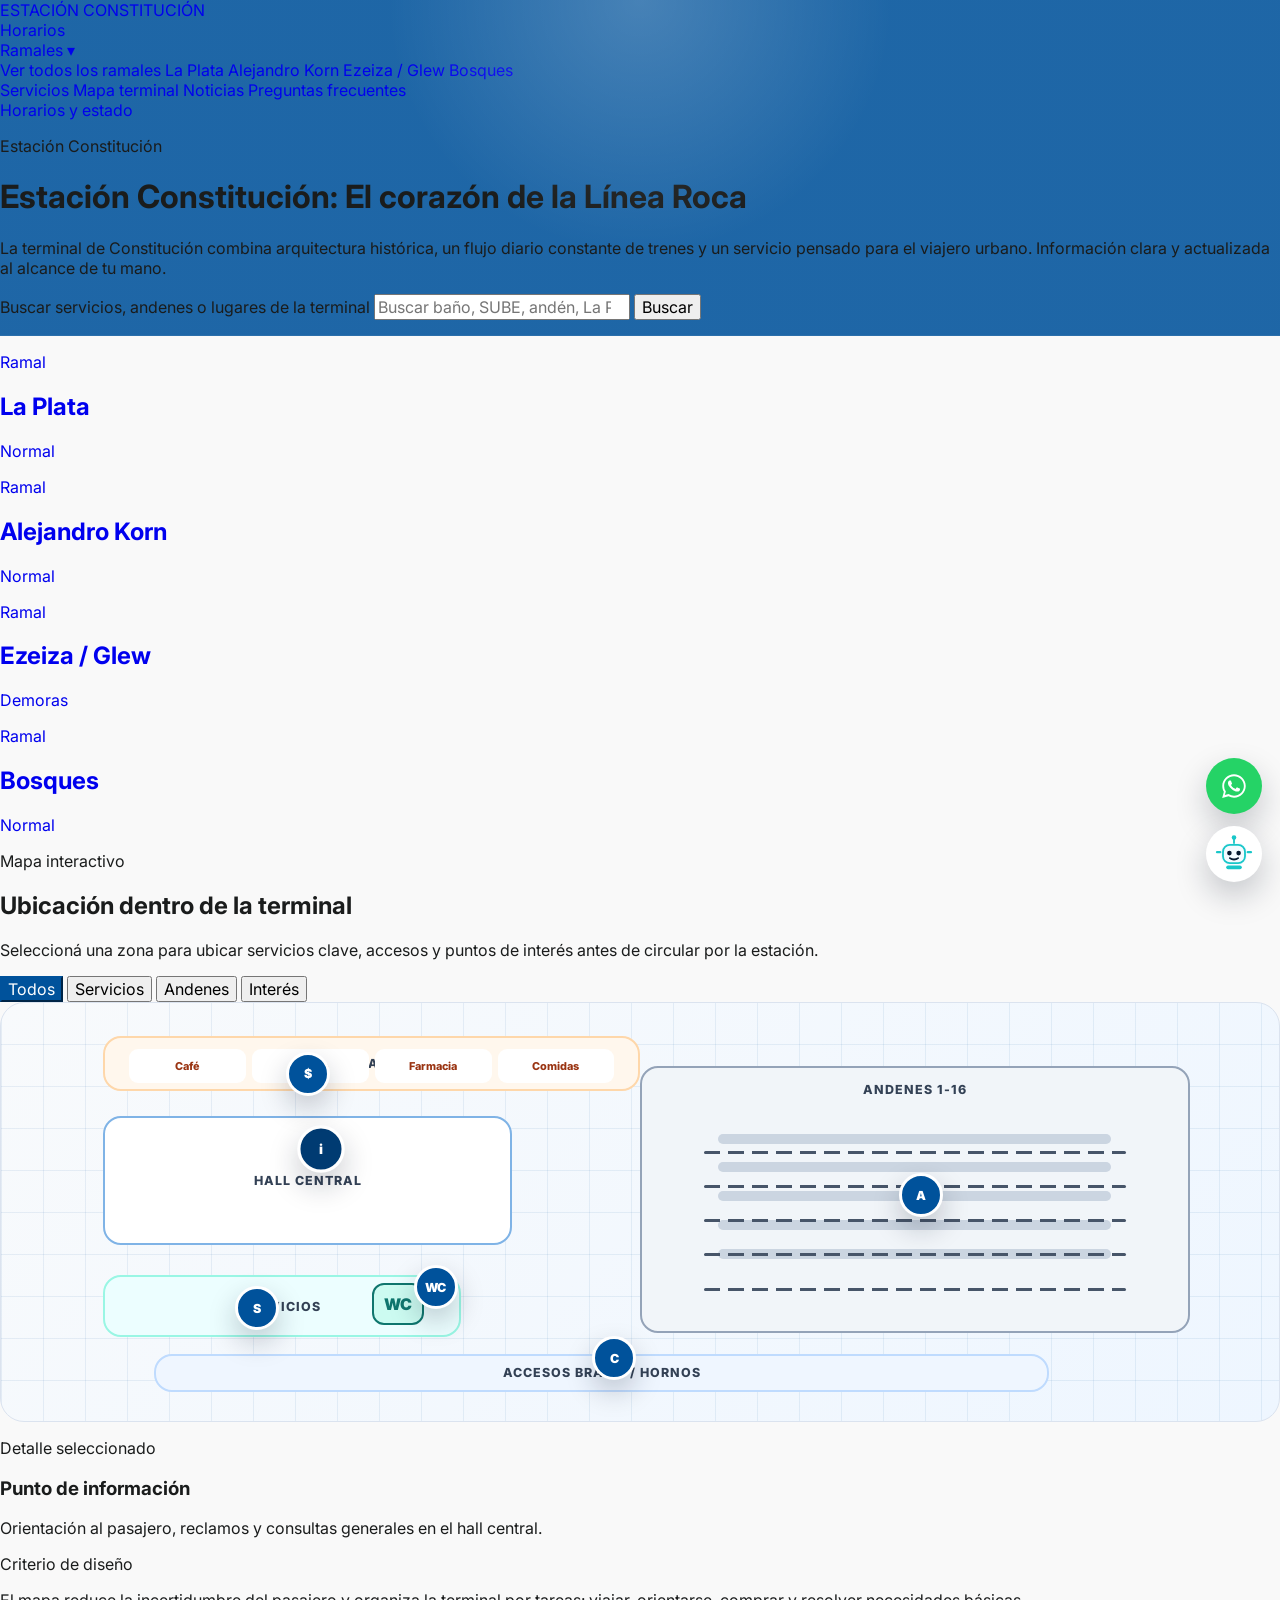
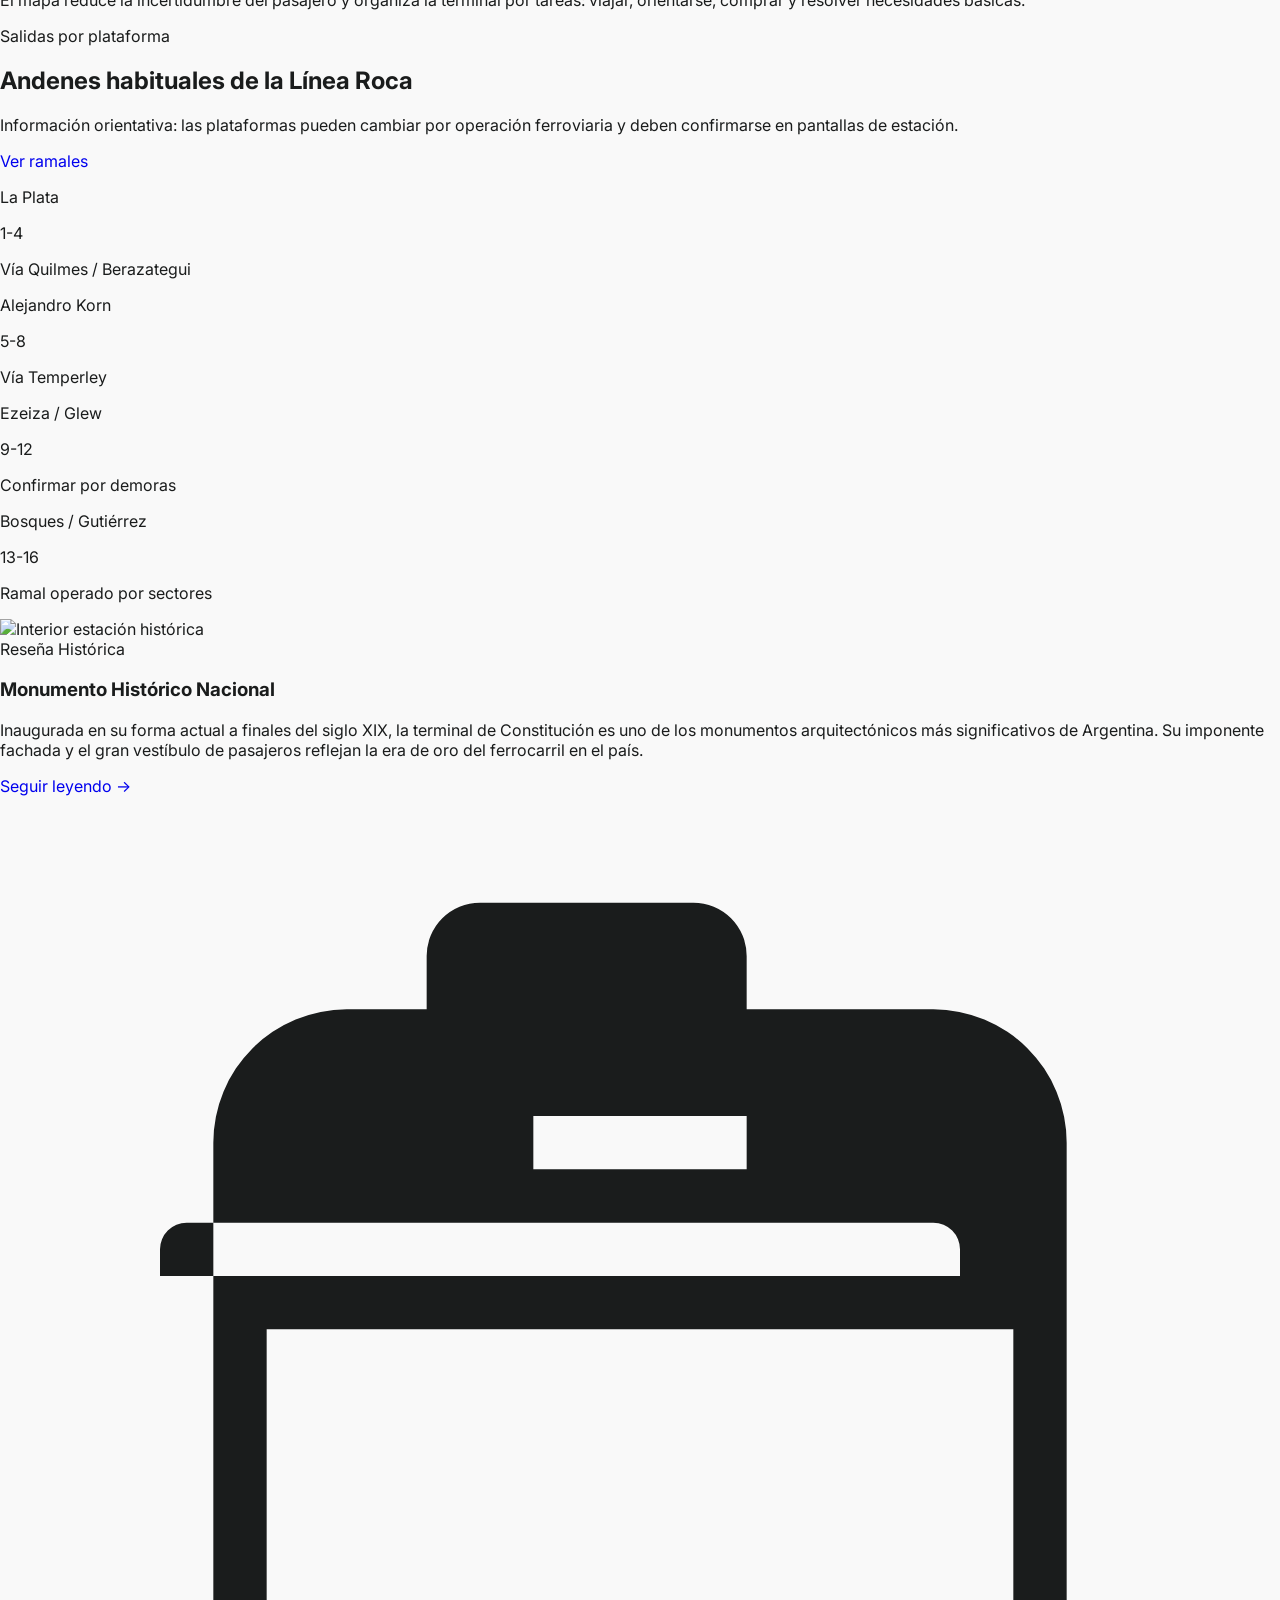
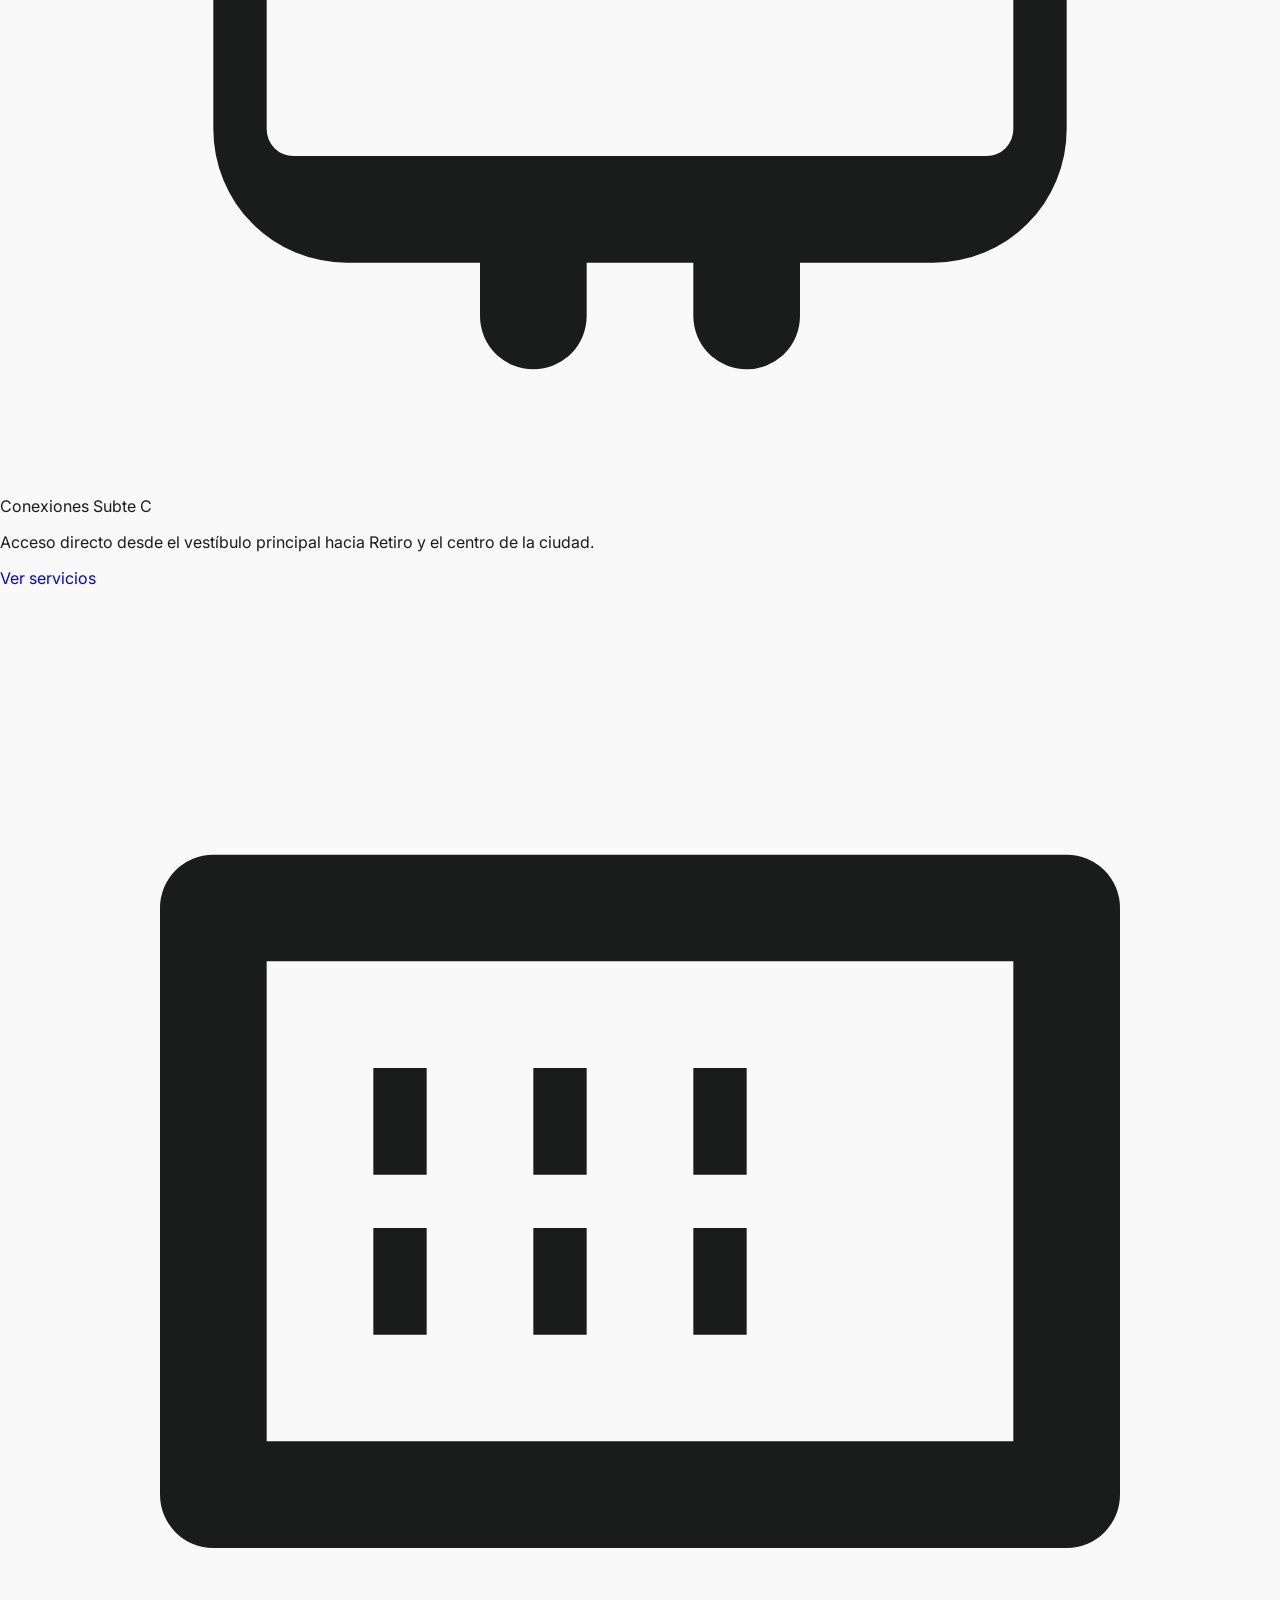
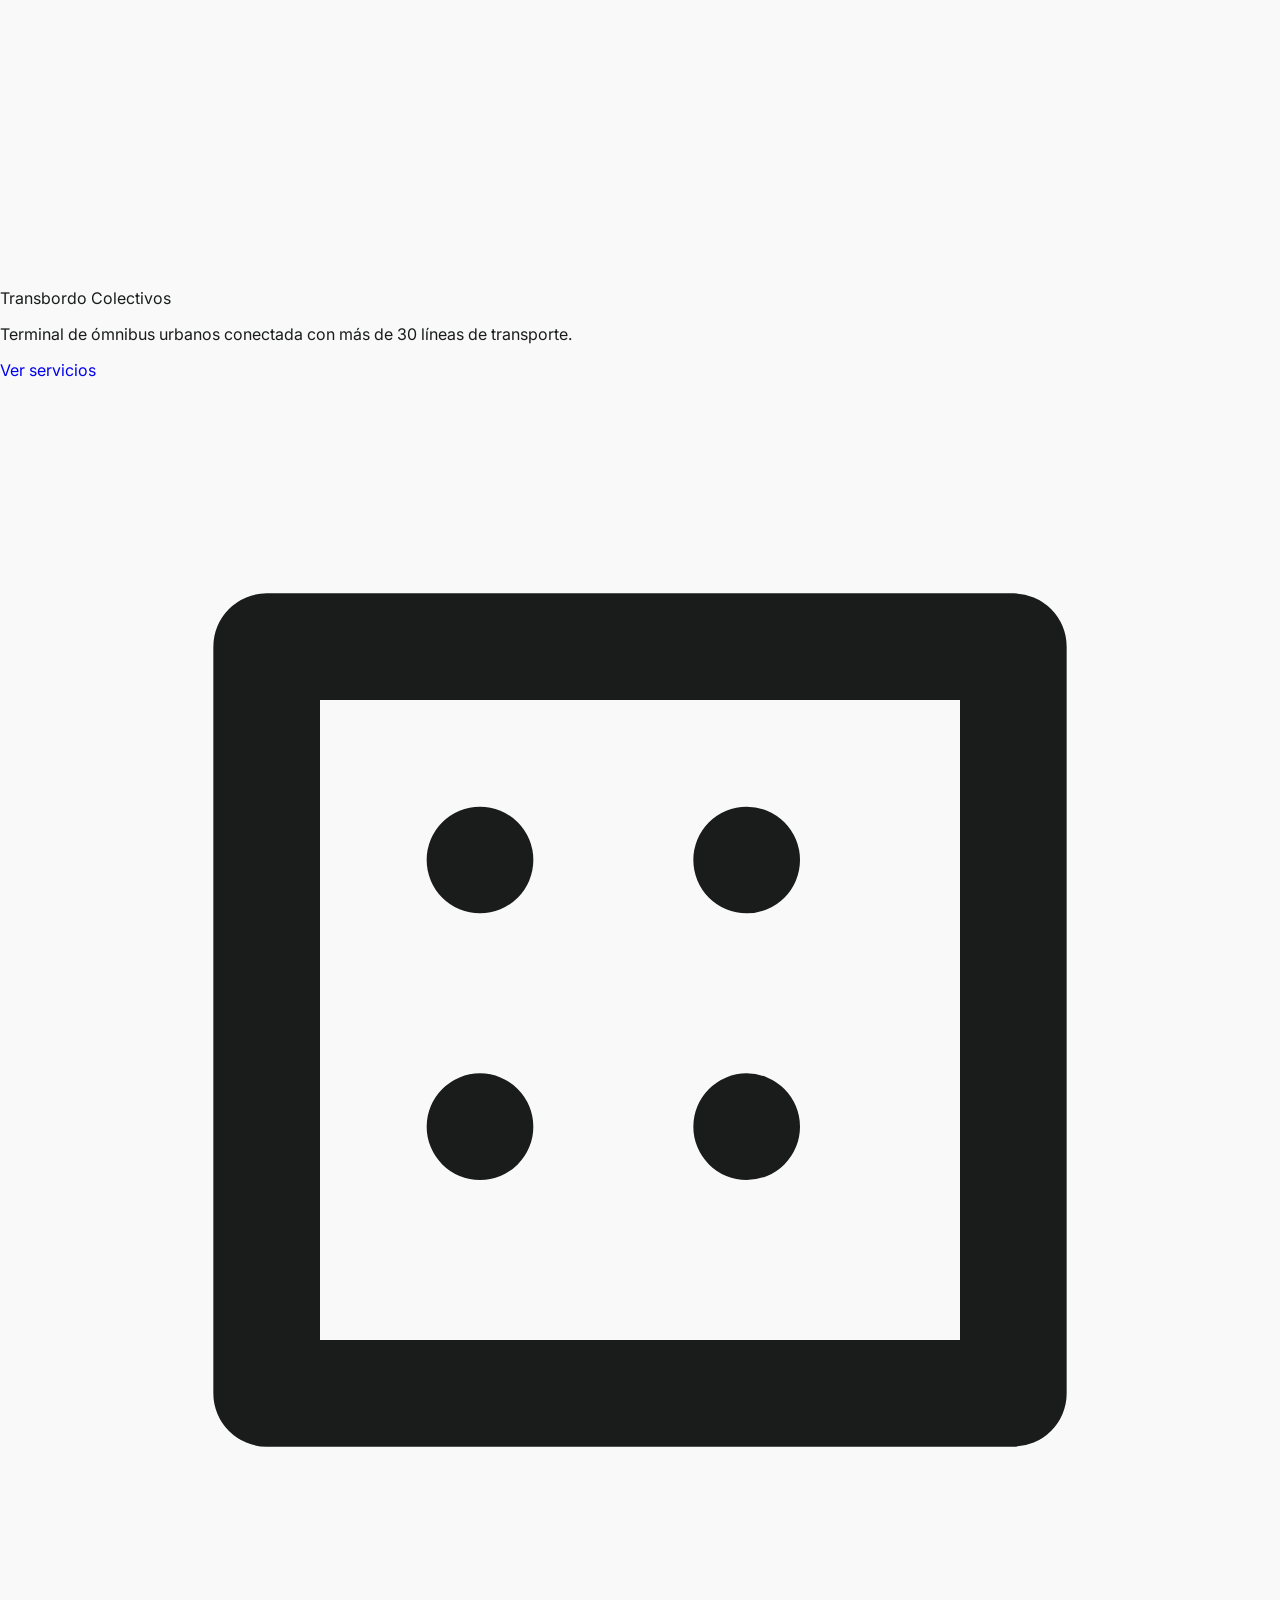
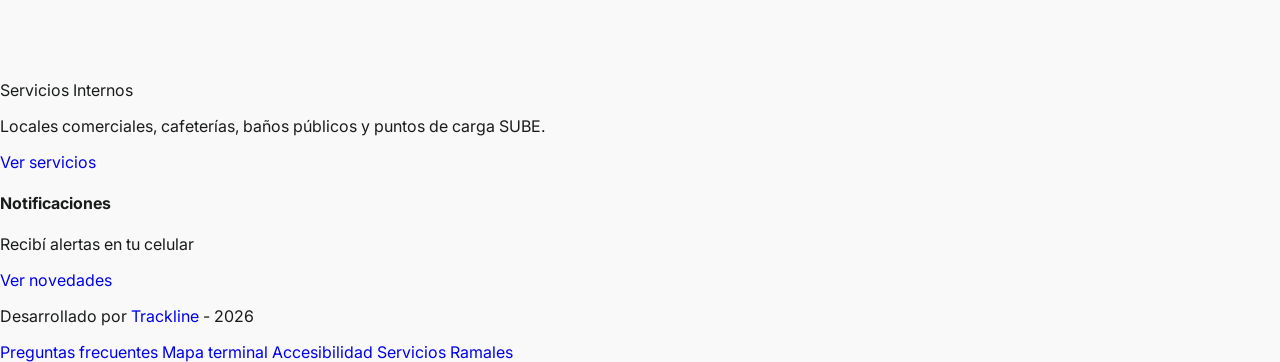
==== commit 04652c27: "Renombrar acceso de estado en cabeceras" ====
--- a/index.html
+++ b/index.html
@@ -58,7 +58,7 @@
           <a href="faq.html" class="hover:text-slate-900">Preguntas frecuentes</a>
         </nav>
         <div class="flex items-center gap-3">
-          <a href="#salidas-plataformas" class="hidden sm:inline-flex items-center justify-center rounded-full bg-brand px-5 py-3 text-sm font-semibold text-white transition hover:bg-brand-dark">Estado del servicio</a>
+          <a href="#salidas-plataformas" class="hidden sm:inline-flex items-center justify-center rounded-full bg-brand px-5 py-3 text-sm font-semibold text-white transition hover:bg-brand-dark">Horarios y estado</a>
         </div>
       </div>
     </header>
--- a/estilos/estilos.css
+++ b/estilos/estilos.css
@@ -195,6 +195,17 @@
   background: #ccfbf1;
   color: #0f766e;
   font-weight: 900;
+  pointer-events: none;
+}
+
+.service-map-preview {
+  min-height: 310px;
+  height: 100%;
+  border-radius: 28px;
+  box-shadow: inset 0 0 0 1px rgba(15, 23, 42, 0.04);
+}
+
+.service-map-preview .map-point {
   pointer-events: none;
 }
 
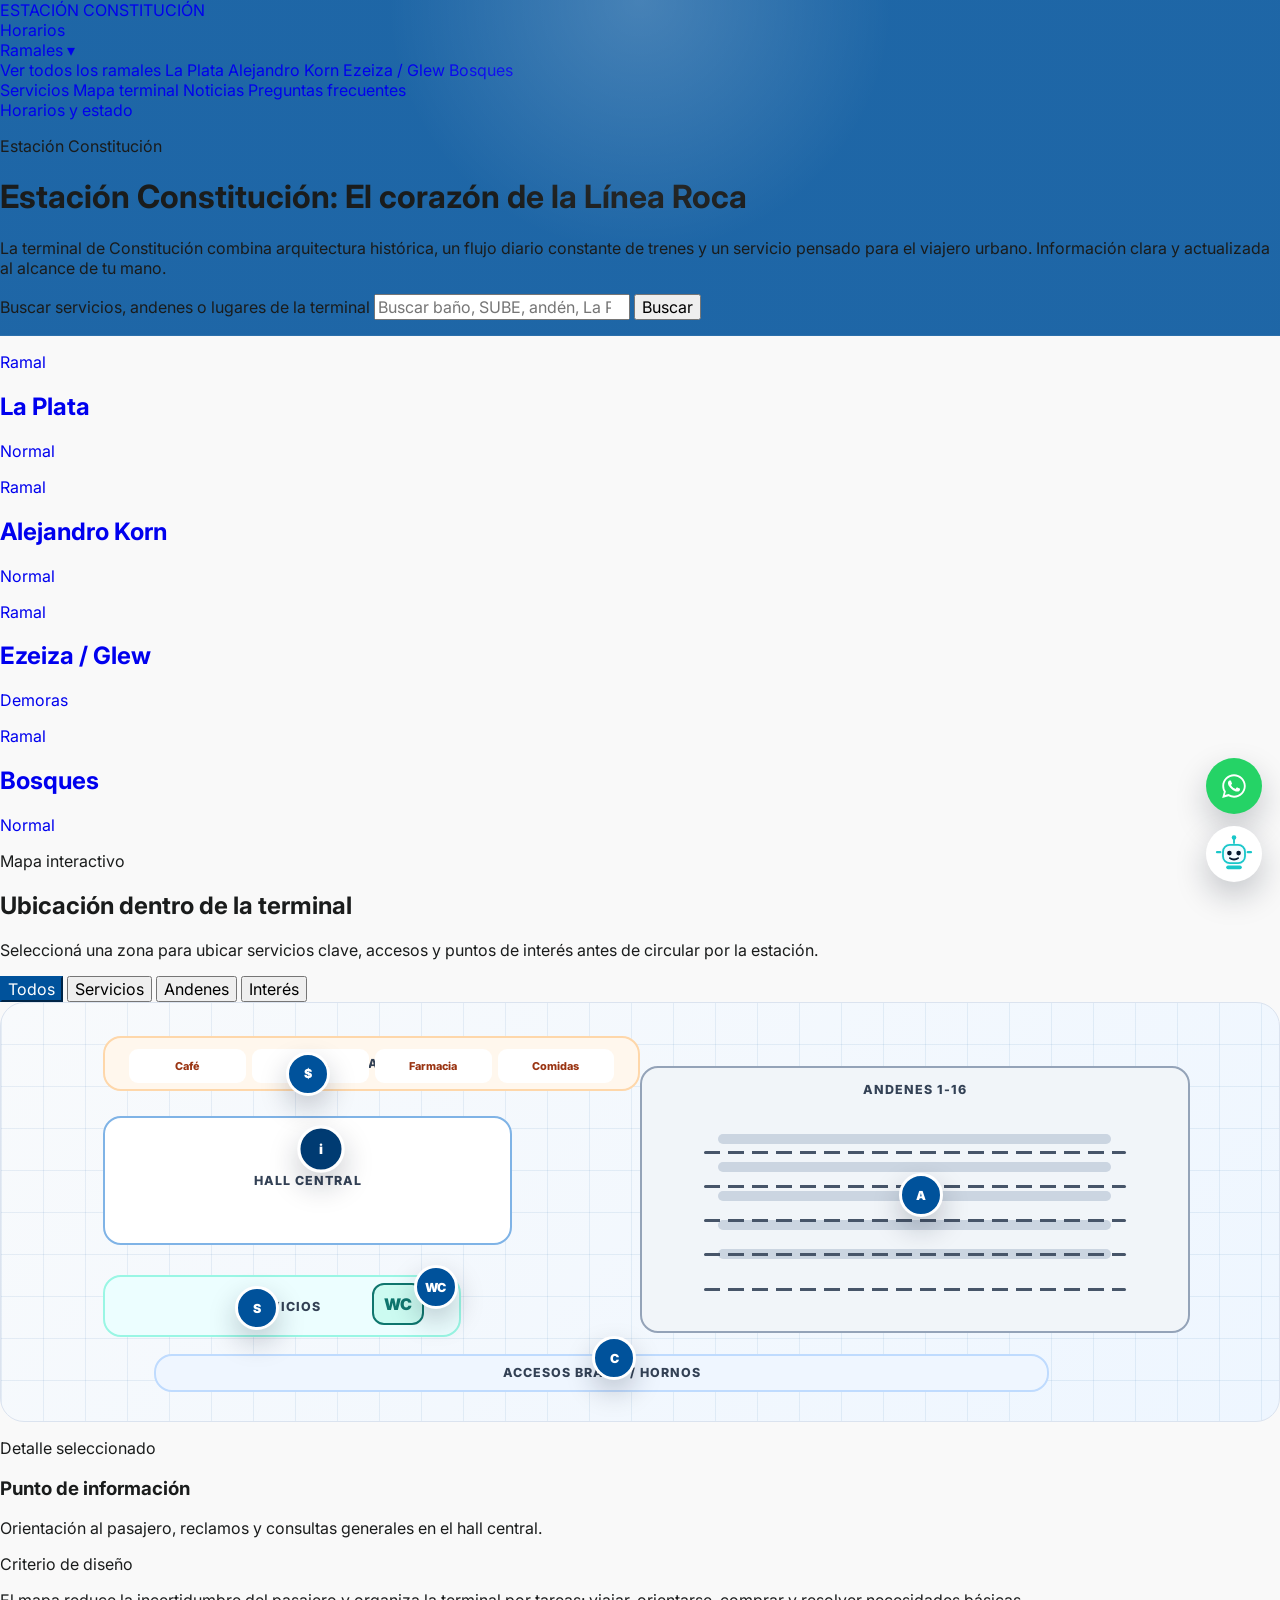
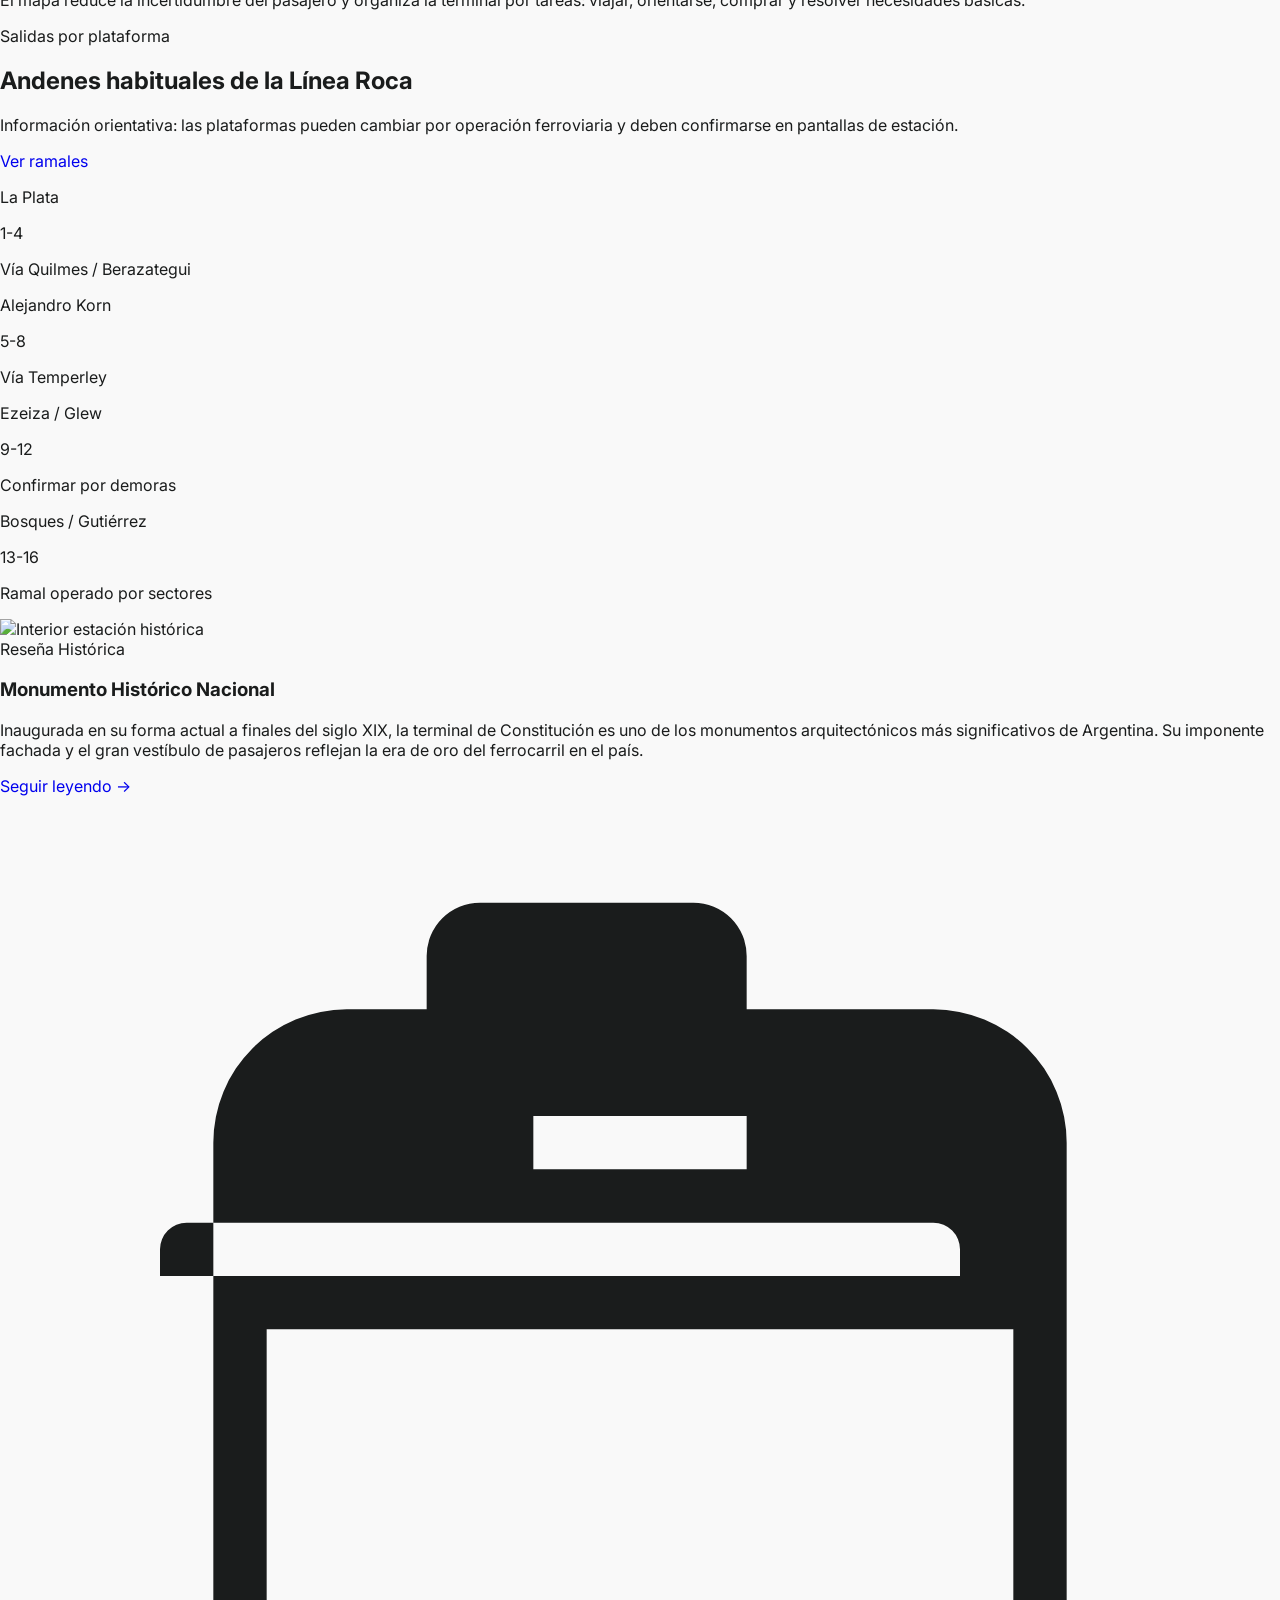
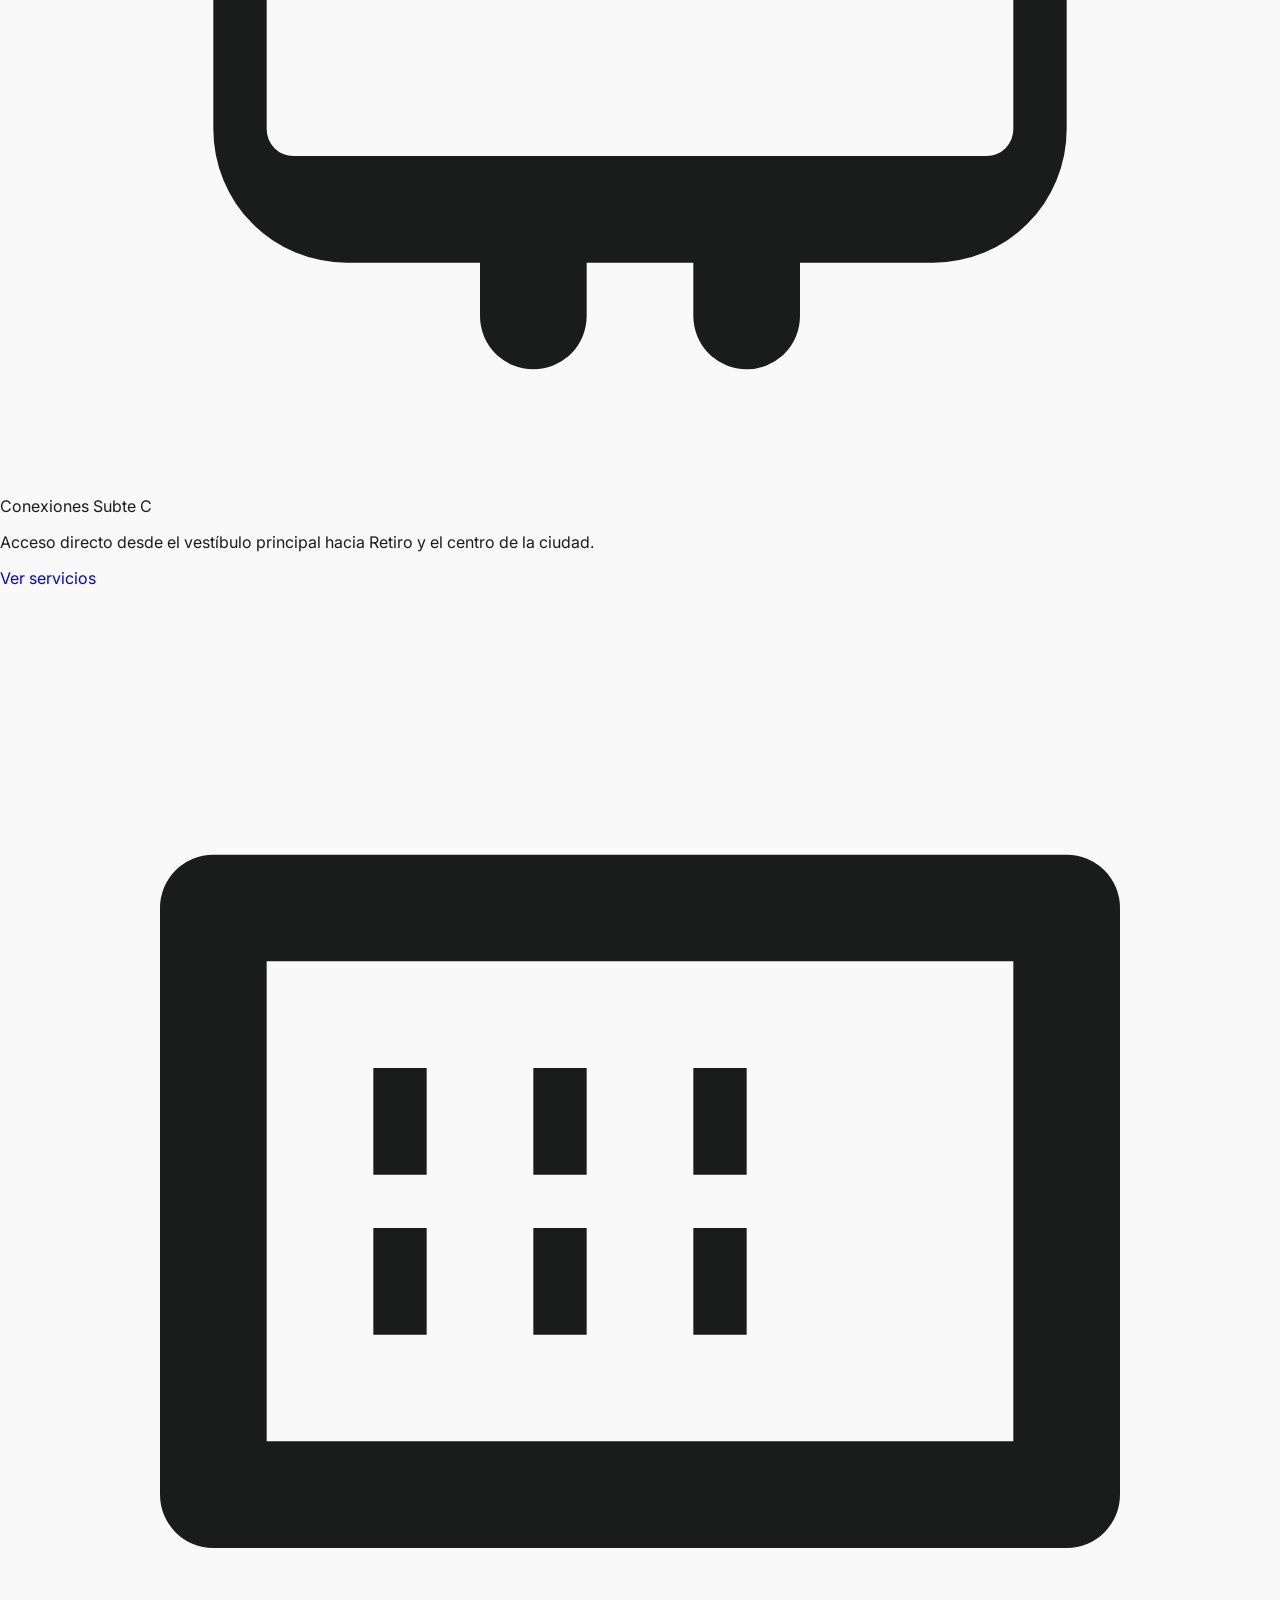
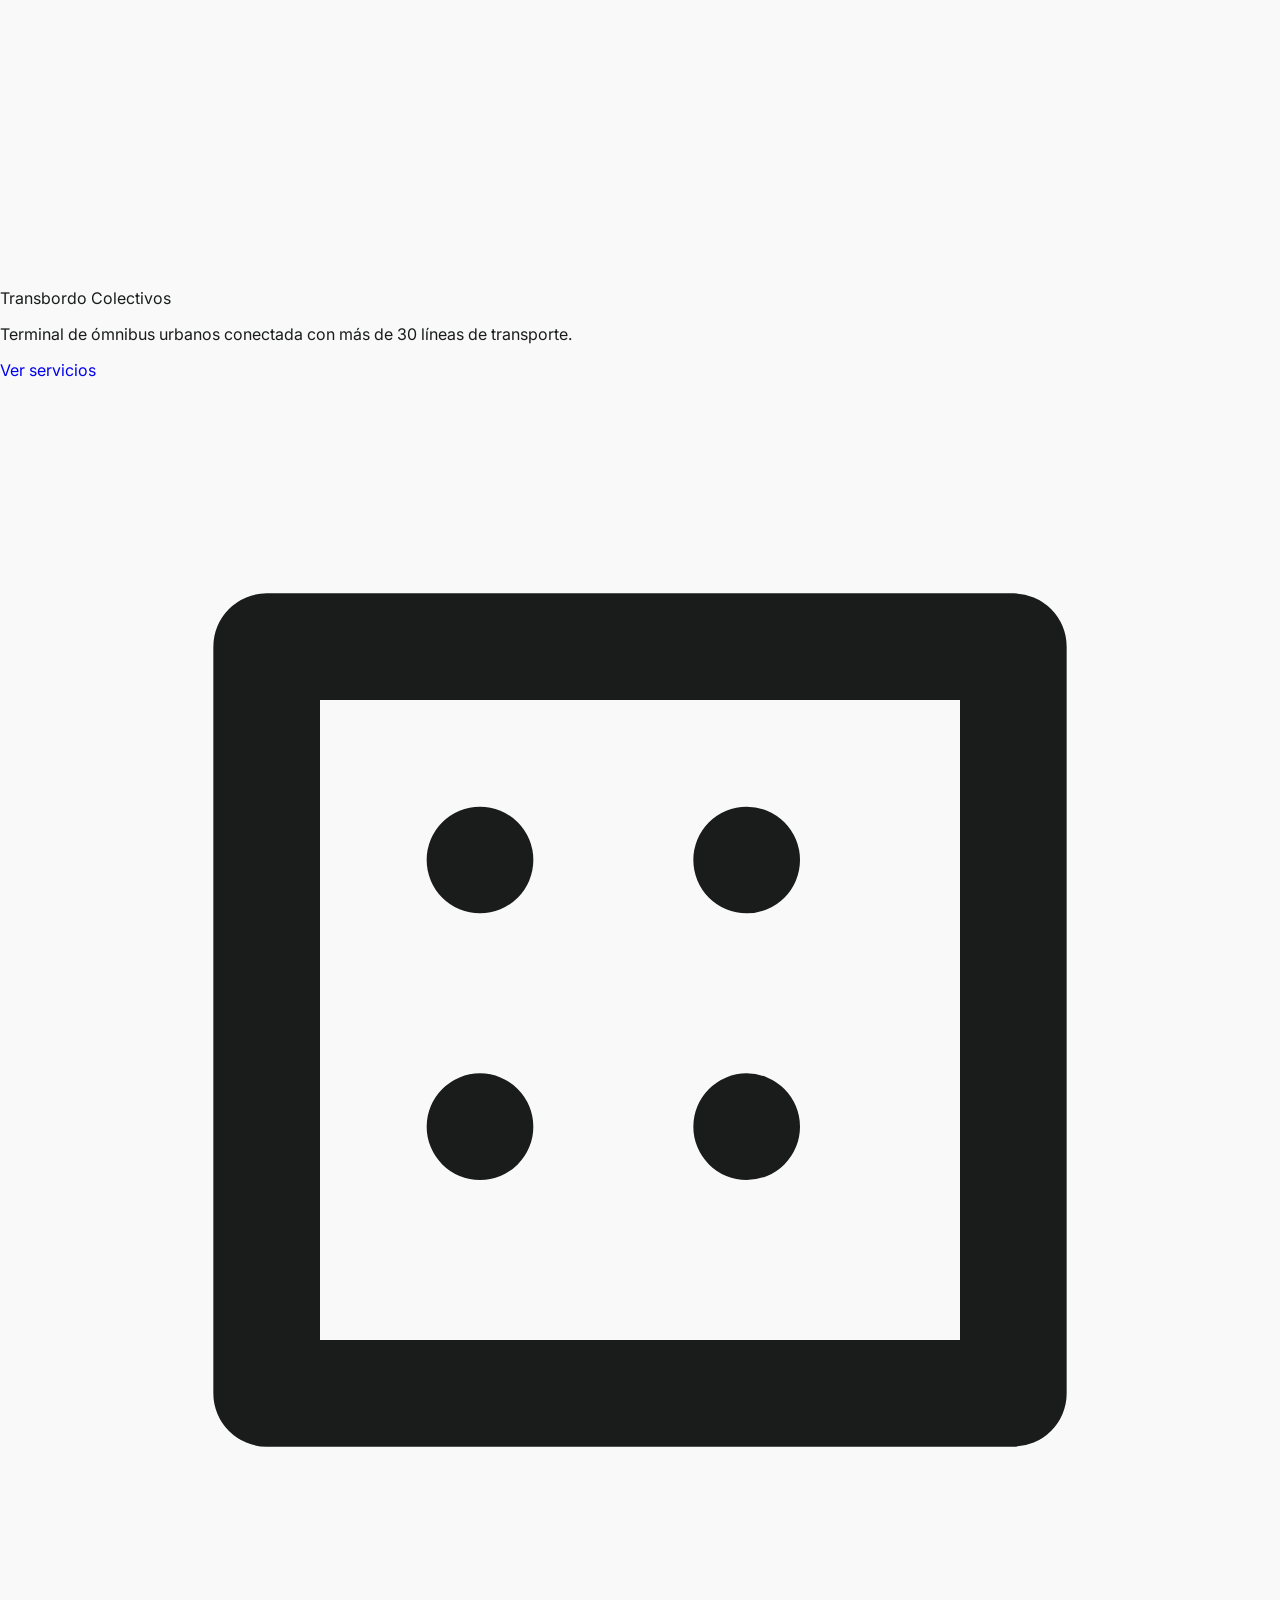
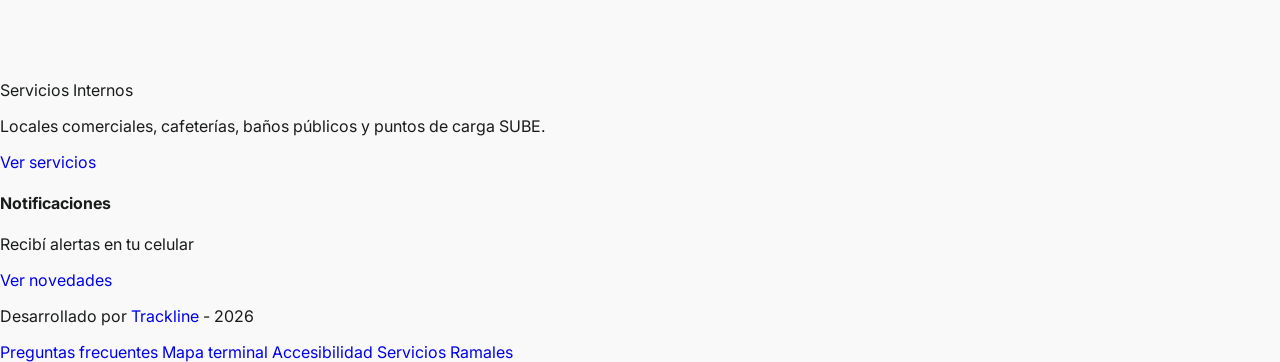
==== commit d5b0caa5: "Agregar enlace al mapa en buscador" ====
--- a/index.html
+++ b/index.html
@@ -142,12 +142,12 @@
             <span>Café</span><span>Kiosco</span><span>Farmacia</span><span>Comidas</span>
           </div>
           <div class="map-restroom" aria-hidden="true">WC</div>
-          <button class="map-point is-active" type="button" style="left: 25%; top: 35%;" data-type="servicio" data-title="Punto de información" data-detail="Orientación al pasajero, reclamos y consultas generales en el hall central.">i</button>
-          <button class="map-point" type="button" style="left: 34%; top: 68%;" data-type="servicio" data-title="Baños públicos" data-detail="Baños ubicados cerca del corredor central y próximos al sector de andenes.">WC</button>
-          <button class="map-point" type="button" style="left: 72%; top: 46%;" data-type="anden" data-title="Andenes principales" data-detail="Sectores de salida de ramales La Plata, Ezeiza, Alejandro Korn y Bosques.">A</button>
-          <button class="map-point" type="button" style="left: 24%; top: 17%;" data-type="interes" data-title="Comercios y cafeterías" data-detail="Locales de comida, kioscos y cafeterías para compras rápidas antes del viaje.">$</button>
-          <button class="map-point" type="button" style="left: 20%; top: 73%;" data-type="interes" data-title="Carga SUBE" data-detail="Puntos de carga y consulta de saldo SUBE próximos a boleterías.">S</button>
-          <button class="map-point" type="button" style="left: 48%; top: 85%;" data-type="servicio" data-title="Combinación Subte C" data-detail="Conexión directa hacia Subte C y salida al entorno urbano de Constitución.">C</button>
+          <button class="map-point is-active" type="button" style="left: 25%; top: 35%;" data-location="informacion" data-type="servicio" data-title="Punto de información" data-detail="Orientación al pasajero, reclamos y consultas generales en el hall central.">i</button>
+          <button class="map-point" type="button" style="left: 34%; top: 68%;" data-location="banos" data-type="servicio" data-title="Baños públicos" data-detail="Baños ubicados cerca del corredor central y próximos al sector de andenes.">WC</button>
+          <button class="map-point" type="button" style="left: 72%; top: 46%;" data-location="andenes" data-type="anden" data-title="Andenes principales" data-detail="Sectores de salida de ramales La Plata, Ezeiza, Alejandro Korn y Bosques.">A</button>
+          <button class="map-point" type="button" style="left: 24%; top: 17%;" data-location="comercios" data-type="interes" data-title="Comercios y cafeterías" data-detail="Locales de comida, kioscos y cafeterías para compras rápidas antes del viaje.">$</button>
+          <button class="map-point" type="button" style="left: 20%; top: 73%;" data-location="sube" data-type="interes" data-title="Carga SUBE" data-detail="Puntos de carga y consulta de saldo SUBE próximos a boleterías.">S</button>
+          <button class="map-point" type="button" style="left: 48%; top: 85%;" data-location="subte" data-type="servicio" data-title="Combinación Subte C" data-detail="Conexión directa hacia Subte C y salida al entorno urbano de Constitución.">C</button>
         </div>
       </article>
       <aside class="rounded-[28px] border border-slate-200 bg-slate-950 p-6 text-white shadow-soft">
@@ -347,15 +347,35 @@
       const searchInput = document.querySelector('#search');
       const searchResult = document.querySelector('#search-result');
       const stationAnswers = [
-        { keys: ['baño', 'bano', 'wc'], text: 'Baños públicos: sector de servicios, próximos al corredor central y al ingreso a andenes.' },
-        { keys: ['sube', 'carga'], text: 'Carga SUBE: puntos cercanos a boleterías y máquinas de autoservicio en el hall central.' },
-        { keys: ['la plata', 'plata'], text: 'Ramal La Plata: salida habitual por andenes 1-4. Confirmá plataforma en pantallas.' },
-        { keys: ['korn', 'alejandro'], text: 'Ramal Alejandro Korn: salida habitual por andenes 5-8, vía Temperley.' },
-        { keys: ['ezeiza', 'glew'], text: 'Ramal Ezeiza / Glew: salida habitual por andenes 9-12. Hay demoras informadas.' },
-        { keys: ['bosques', 'gutierrez', 'gutiérrez'], text: 'Ramal Bosques / Gutiérrez: salida habitual por andenes 13-16.' },
-        { keys: ['comercio', 'cafeteria', 'cafetería', 'kiosco'], text: 'Comercios y cafeterías: ubicados en el perímetro del hall y junto a accesos principales.' },
-        { keys: ['subte', 'combinacion', 'combinación'], text: 'Combinación Subte C: acceso desde el vestíbulo principal hacia el centro y Retiro.' }
+        { keys: ['baño', 'bano', 'wc'], text: 'Baños públicos: sector de servicios, próximos al corredor central y al ingreso a andenes.', target: 'banos' },
+        { keys: ['sube', 'carga'], text: 'Carga SUBE: puntos cercanos a boleterías y máquinas de autoservicio en el hall central.', target: 'sube' },
+        { keys: ['la plata', 'plata'], text: 'Ramal La Plata: salida habitual por andenes 1-4. Confirmá plataforma en pantallas.', target: 'andenes' },
+        { keys: ['korn', 'alejandro'], text: 'Ramal Alejandro Korn: salida habitual por andenes 5-8, vía Temperley.', target: 'andenes' },
+        { keys: ['ezeiza', 'glew'], text: 'Ramal Ezeiza / Glew: salida habitual por andenes 9-12. Hay demoras informadas.', target: 'andenes' },
+        { keys: ['bosques', 'gutierrez', 'gutiérrez'], text: 'Ramal Bosques / Gutiérrez: salida habitual por andenes 13-16.', target: 'andenes' },
+        { keys: ['comercio', 'cafeteria', 'cafetería', 'kiosco'], text: 'Comercios y cafeterías: ubicados en el perímetro del hall y junto a accesos principales.', target: 'comercios' },
+        { keys: ['subte', 'combinacion', 'combinación'], text: 'Combinación Subte C: acceso desde el vestíbulo principal hacia el centro y Retiro.', target: 'subte' }
       ];
+      function selectMapPoint(target) {
+        const point = target ? document.querySelector('.map-point[data-location="' + target + '"]') : null;
+        if (point) point.click();
+        document.querySelector('#mapa-terminal')?.scrollIntoView({ behavior: 'smooth', block: 'start' });
+      }
+      function renderSearchResult(match) {
+        searchResult.textContent = '';
+        const copy = document.createElement('span');
+        copy.textContent = match ? match.text : 'Podés buscar baños, SUBE, comercios, subte o un ramal como La Plata, Ezeiza, Korn o Bosques.';
+        const link = document.createElement('a');
+        link.href = '#mapa-terminal';
+        link.className = 'mt-3 inline-flex items-center rounded-full bg-brand px-4 py-2 text-xs font-semibold text-white transition hover:bg-brand-dark';
+        link.textContent = match ? 'Ver resultado en el mapa' : 'Ver mapa de la terminal';
+        if (match) link.dataset.mapTarget = match.target;
+        link.addEventListener('click', function(event){
+          event.preventDefault();
+          selectMapPoint(link.dataset.mapTarget);
+        });
+        searchResult.append(copy, document.createElement('br'), link);
+      }
       if (searchForm && searchInput && searchResult) {
         searchForm.addEventListener('submit', function(event){
           event.preventDefault();
@@ -363,7 +383,7 @@
           const match = stationAnswers.find(function(item){
             return item.keys.some(function(key){ return query.includes(key); });
           });
-          searchResult.textContent = match ? match.text : 'Podés buscar baños, SUBE, comercios, subte o un ramal como La Plata, Ezeiza, Korn o Bosques.';
+          renderSearchResult(match);
           searchResult.classList.remove('hidden');
         });
       }
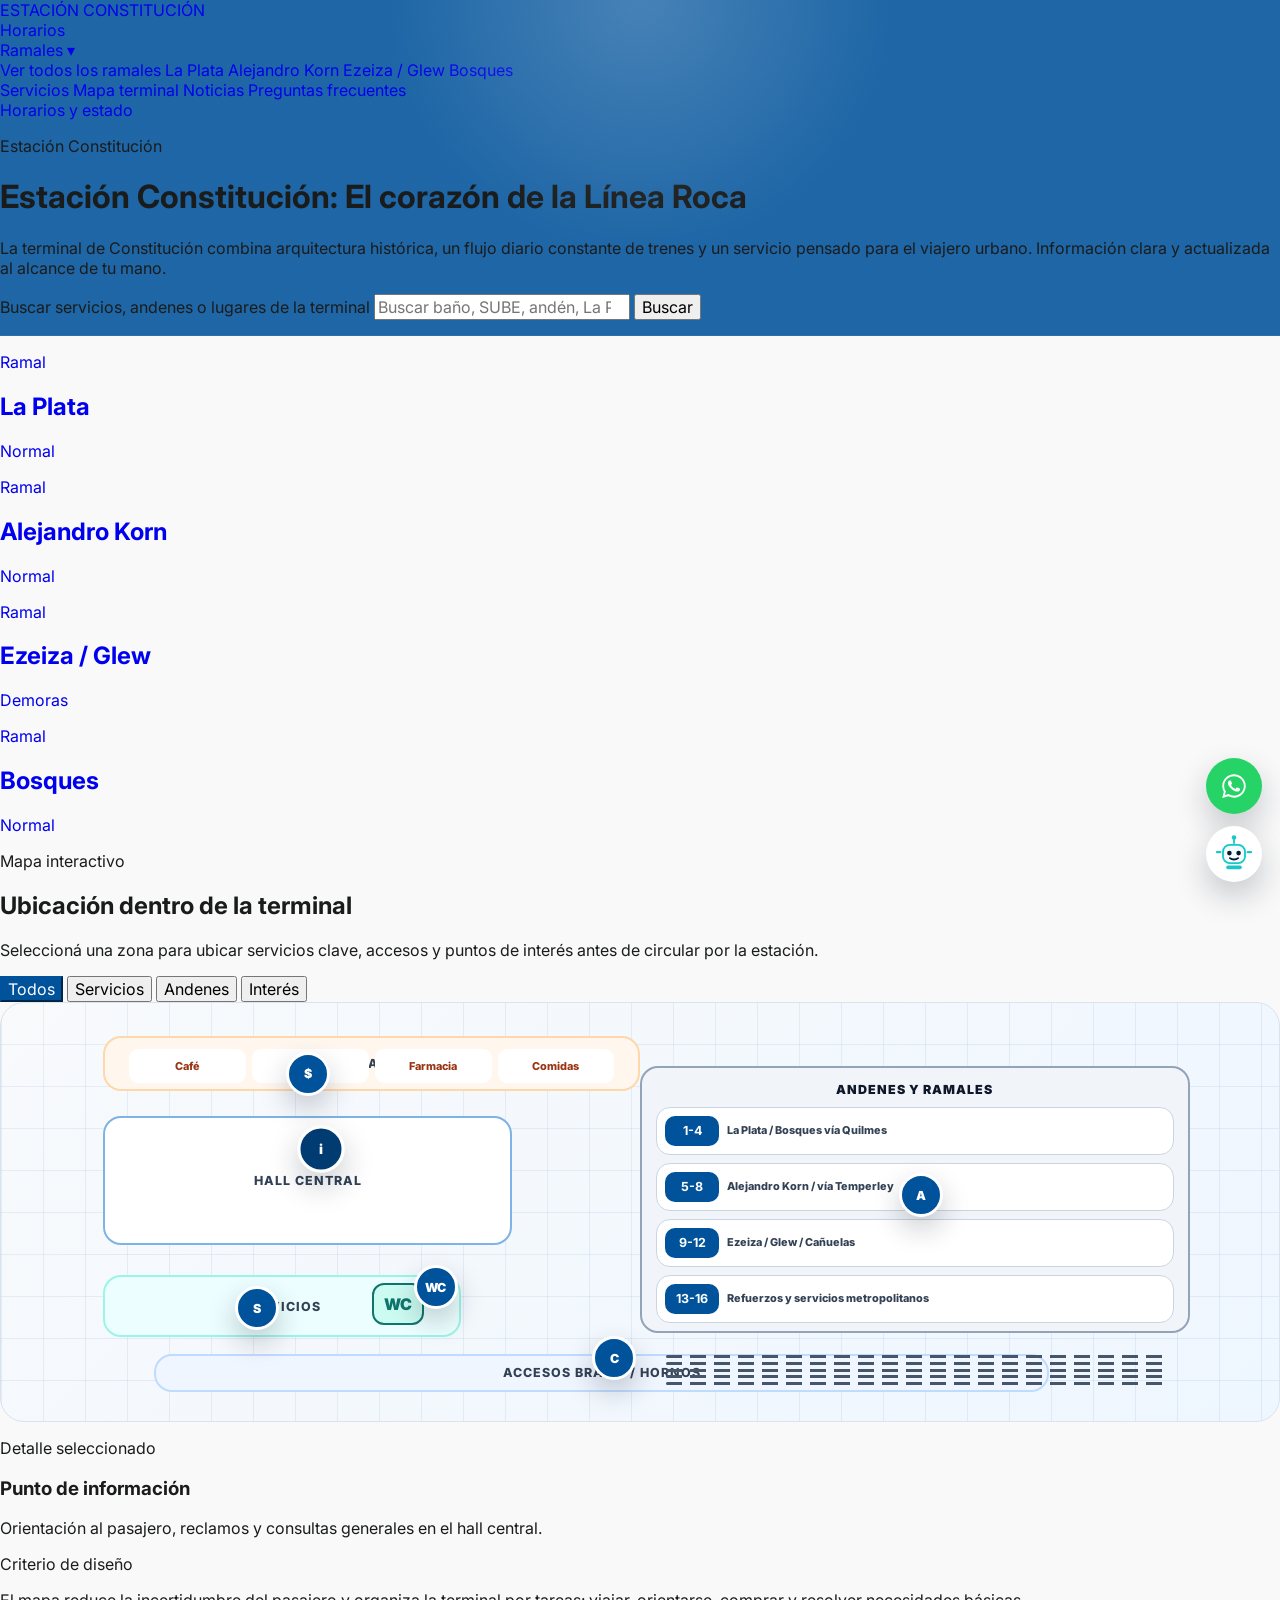
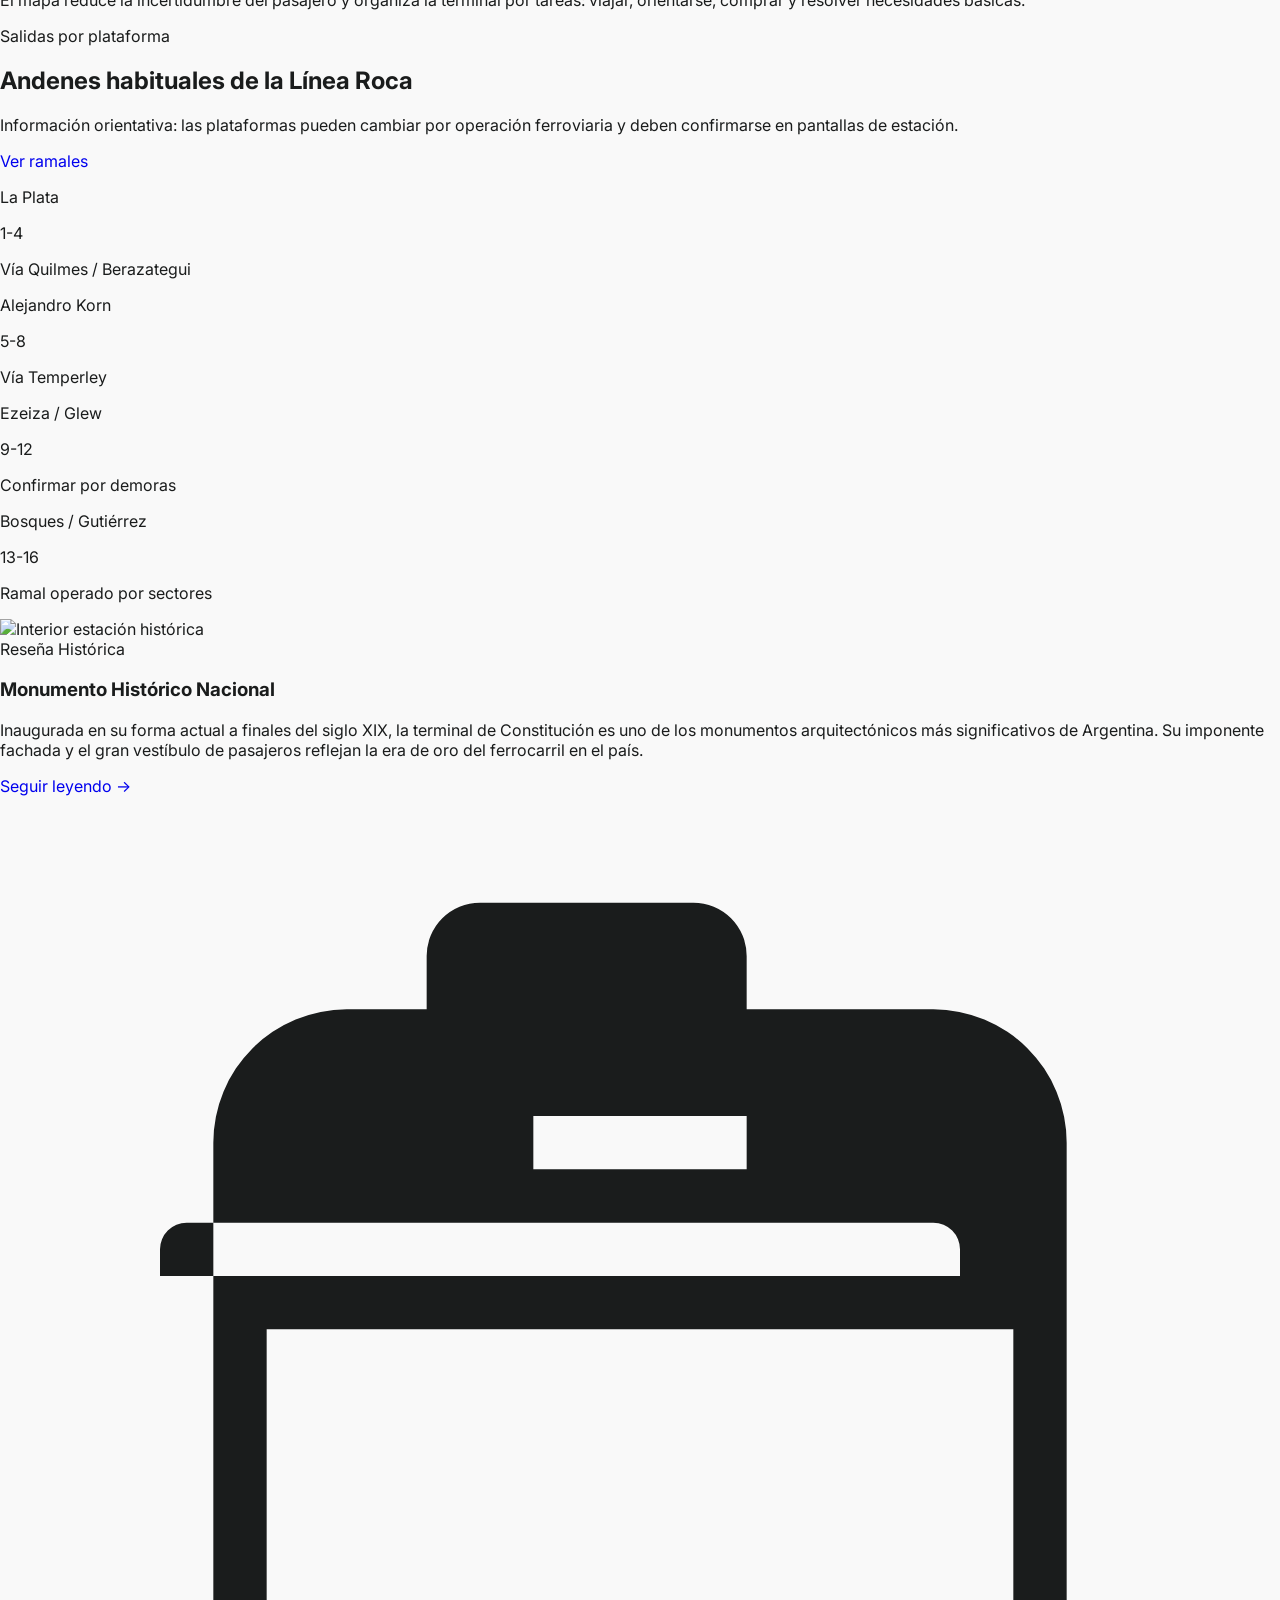
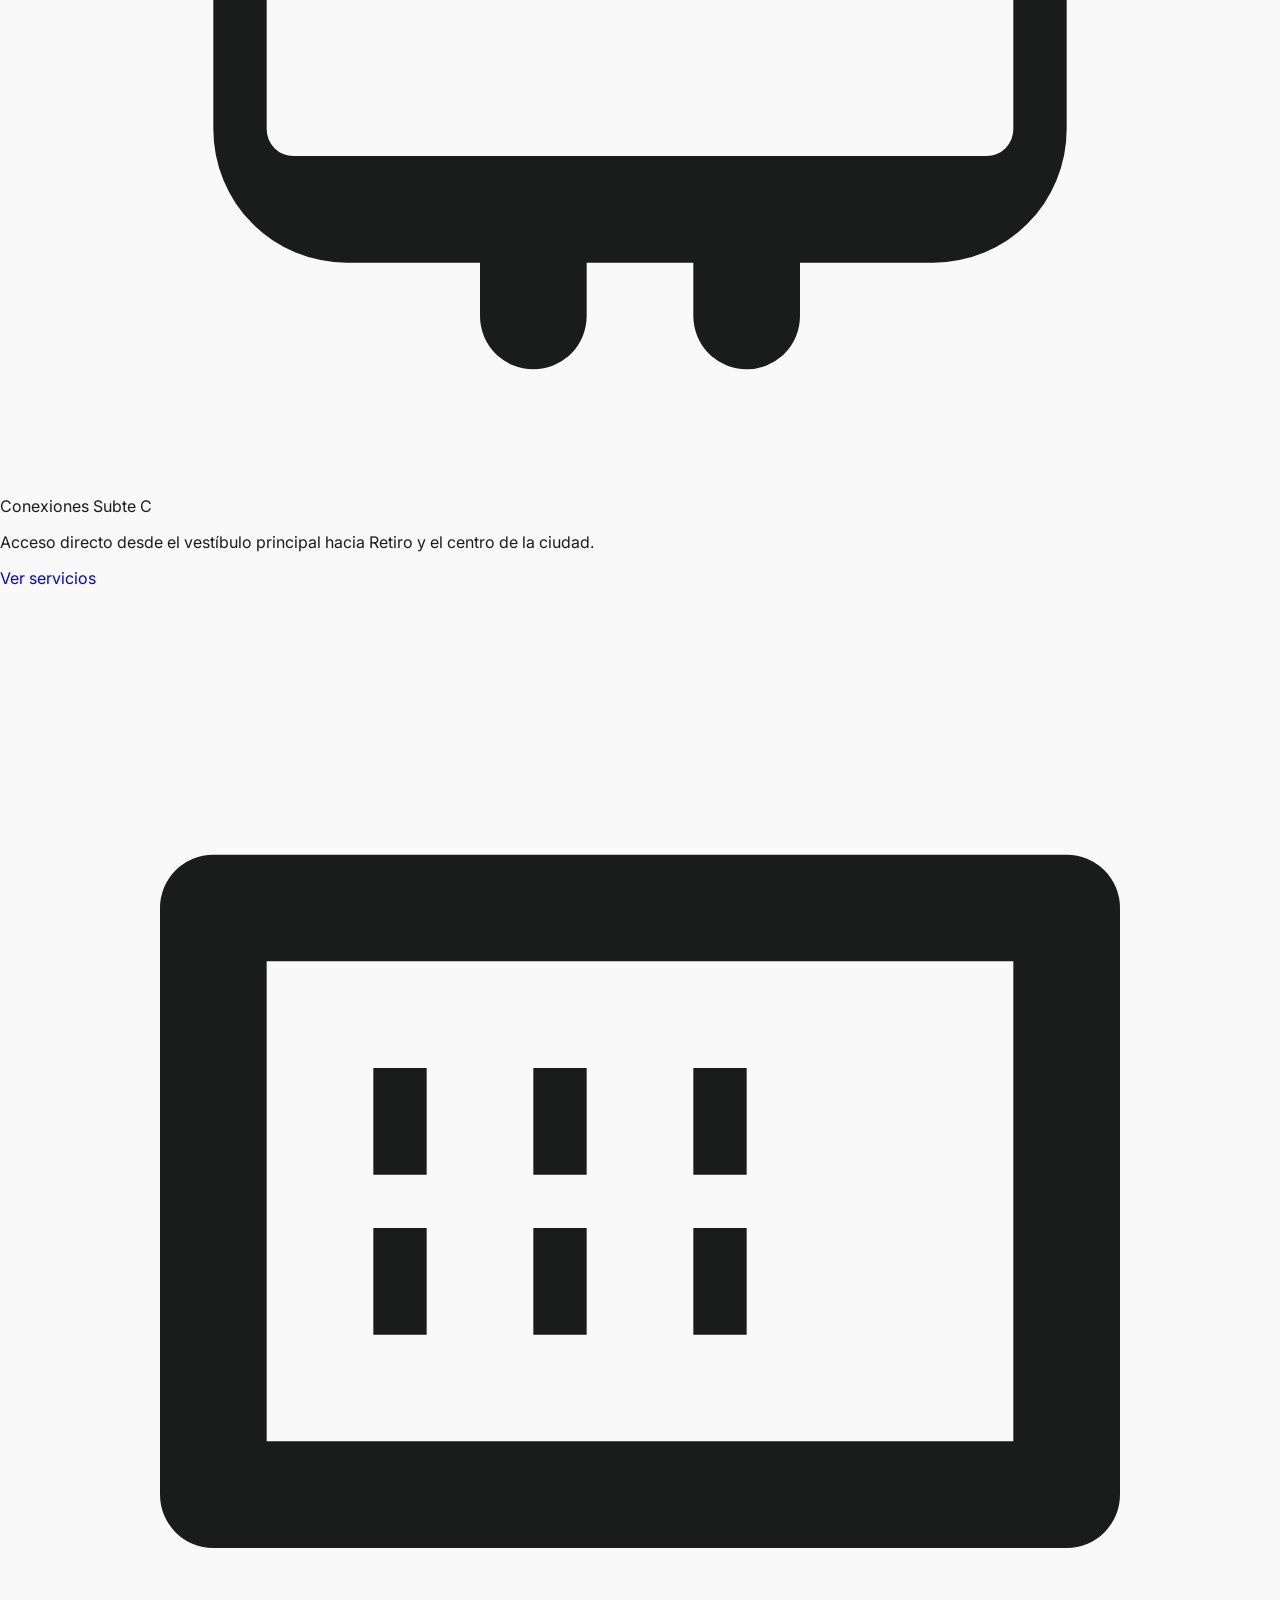
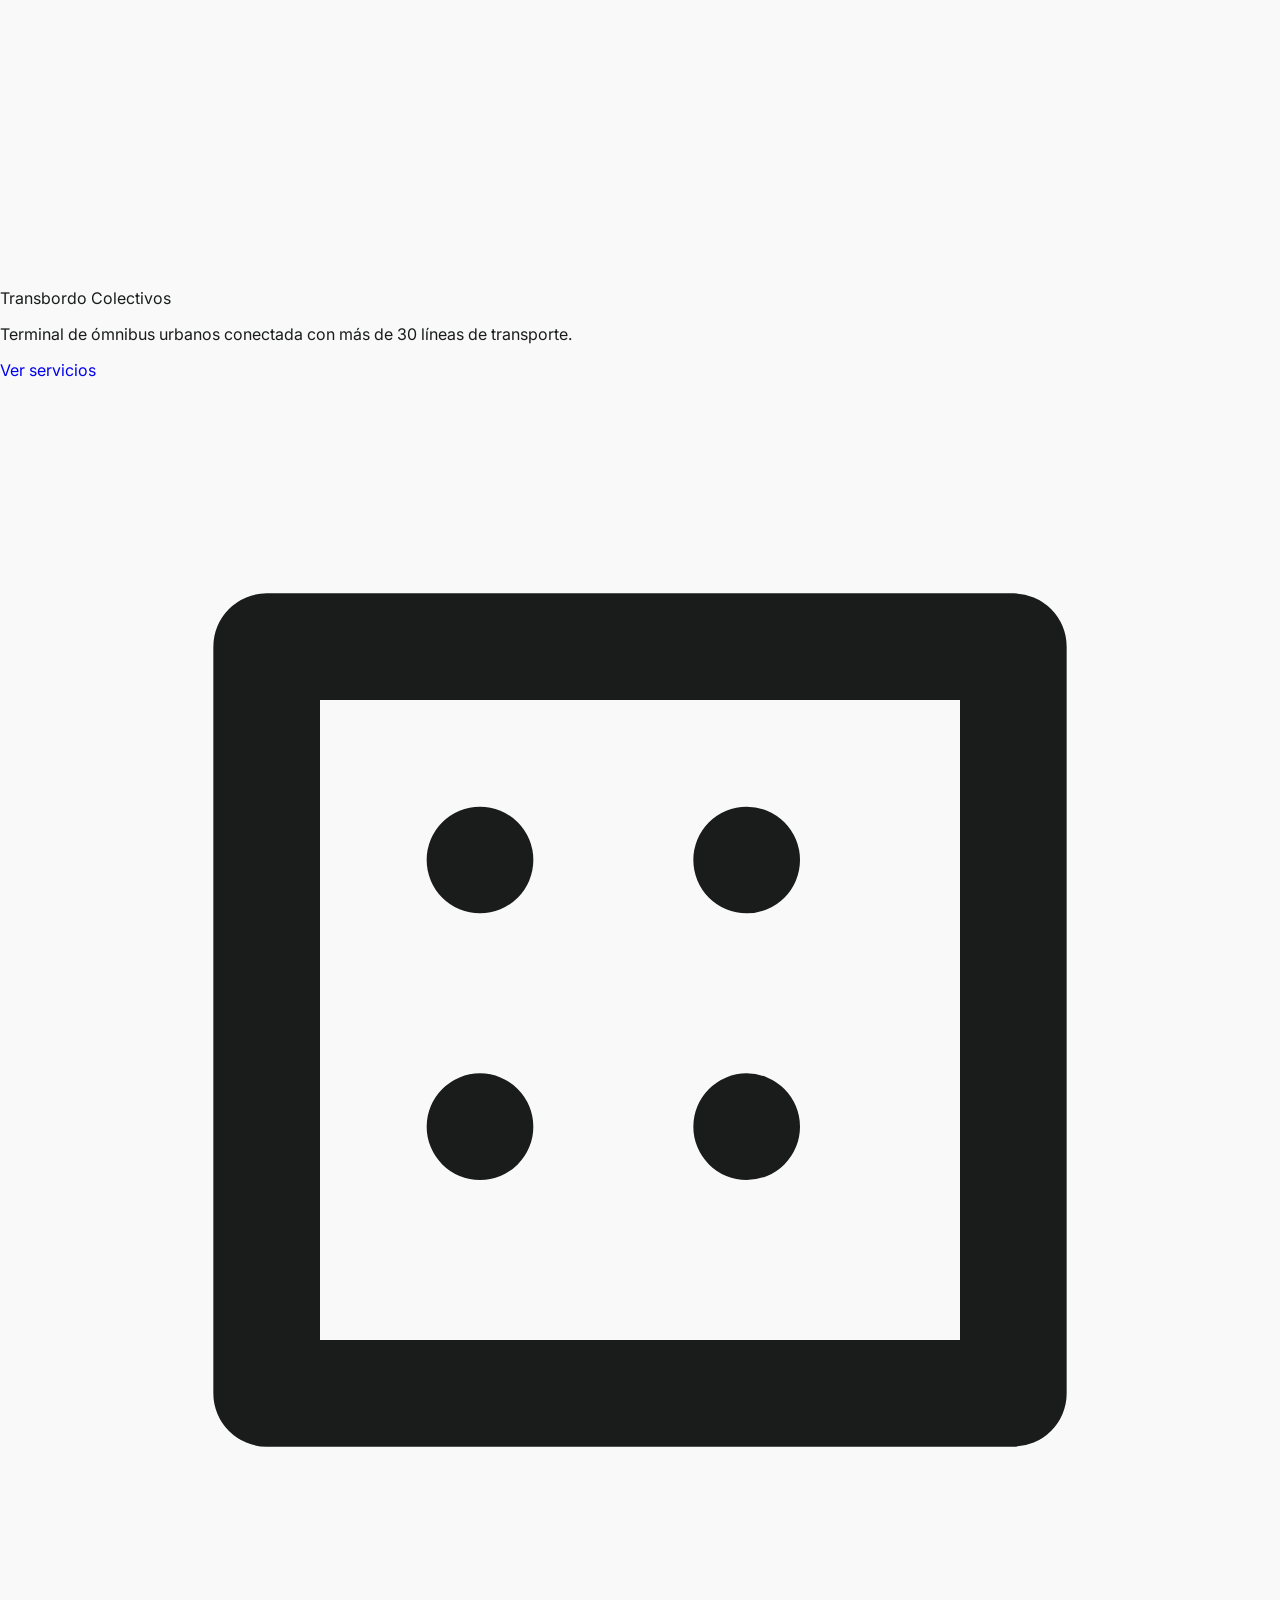
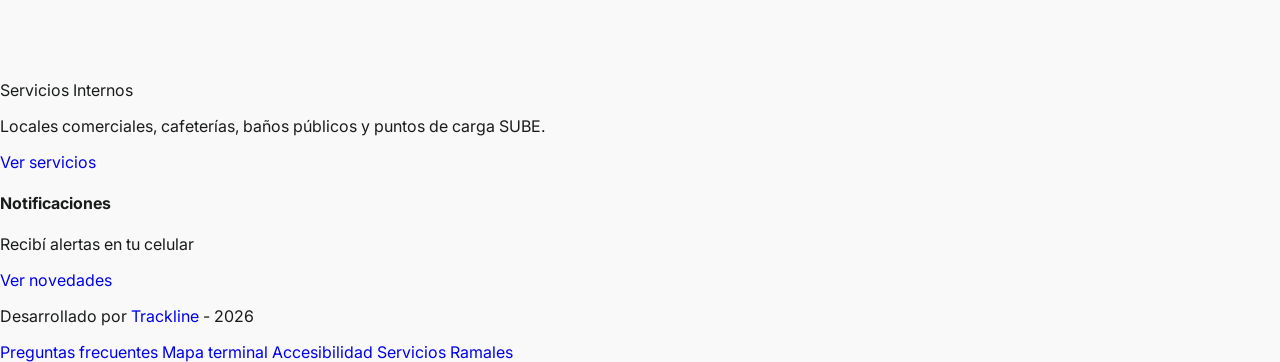
==== commit 5645ee43: "Mejorar mapas y estado de ramales" ====
--- a/index.html
+++ b/index.html
@@ -132,8 +132,13 @@
           <div class="map-zone map-services">Servicios</div>
           <div class="map-zone map-shops">Locales</div>
           <div class="map-zone map-platforms">
-            <span>Andenes 1-16</span>
-            <i></i><i></i><i></i><i></i><i></i>
+            <span class="platform-title">Andenes y ramales</span>
+            <div class="platform-list" aria-label="Distribución orientativa de andenes por ramal">
+              <button type="button" class="platform-row" data-title="Andenes 1-4" data-detail="Salidas habituales hacia La Plata y Bosques vía Quilmes. Confirmá siempre en pantallas."><strong>1-4</strong><span>La Plata / Bosques vía Quilmes</span></button>
+              <button type="button" class="platform-row" data-title="Andenes 5-8" data-detail="Salidas habituales hacia Alejandro Korn y Bosques vía Temperley."><strong>5-8</strong><span>Alejandro Korn / vía Temperley</span></button>
+              <button type="button" class="platform-row" data-title="Andenes 9-12" data-detail="Salidas habituales hacia Ezeiza, Glew y Cañuelas."><strong>9-12</strong><span>Ezeiza / Glew / Cañuelas</span></button>
+              <button type="button" class="platform-row" data-title="Andenes 13-16" data-detail="Refuerzo de servicios metropolitanos y cambios operativos según demanda."><strong>13-16</strong><span>Refuerzos y servicios metropolitanos</span></button>
+            </div>
           </div>
           <div class="map-tracks" aria-hidden="true">
             <span></span><span></span><span></span><span></span><span></span>
@@ -144,7 +149,7 @@
           <div class="map-restroom" aria-hidden="true">WC</div>
           <button class="map-point is-active" type="button" style="left: 25%; top: 35%;" data-location="informacion" data-type="servicio" data-title="Punto de información" data-detail="Orientación al pasajero, reclamos y consultas generales en el hall central.">i</button>
           <button class="map-point" type="button" style="left: 34%; top: 68%;" data-location="banos" data-type="servicio" data-title="Baños públicos" data-detail="Baños ubicados cerca del corredor central y próximos al sector de andenes.">WC</button>
-          <button class="map-point" type="button" style="left: 72%; top: 46%;" data-location="andenes" data-type="anden" data-title="Andenes principales" data-detail="Sectores de salida de ramales La Plata, Ezeiza, Alejandro Korn y Bosques.">A</button>
+          <button class="map-point" type="button" style="left: 72%; top: 46%;" data-location="andenes" data-type="anden" data-title="Andenes principales" data-detail="Andenes 1-4: La Plata y Bosques vía Quilmes. 5-8: Alejandro Korn. 9-12: Ezeiza y Glew. 13-16: refuerzos y servicios metropolitanos.">A</button>
           <button class="map-point" type="button" style="left: 24%; top: 17%;" data-location="comercios" data-type="interes" data-title="Comercios y cafeterías" data-detail="Locales de comida, kioscos y cafeterías para compras rápidas antes del viaje.">$</button>
           <button class="map-point" type="button" style="left: 20%; top: 73%;" data-location="sube" data-type="interes" data-title="Carga SUBE" data-detail="Puntos de carga y consulta de saldo SUBE próximos a boleterías.">S</button>
           <button class="map-point" type="button" style="left: 48%; top: 85%;" data-location="subte" data-type="servicio" data-title="Combinación Subte C" data-detail="Conexión directa hacia Subte C y salida al entorno urbano de Constitución.">C</button>
@@ -392,12 +397,20 @@
       const mapTitle = document.querySelector('#map-detail-title');
       const mapCopy = document.querySelector('#map-detail-copy');
       const mapFilters = document.querySelectorAll('.terminal-filter');
+      const platformRows = document.querySelectorAll('.platform-row');
       mapPoints.forEach(function(point){
         point.addEventListener('click', function(){
           mapPoints.forEach(function(item){ item.classList.remove('is-active'); });
           point.classList.add('is-active');
           if (mapTitle) mapTitle.textContent = point.dataset.title;
           if (mapCopy) mapCopy.textContent = point.dataset.detail;
+        });
+      });
+      platformRows.forEach(function(row){
+        row.addEventListener('click', function(){
+          mapPoints.forEach(function(item){ item.classList.remove('is-active'); });
+          if (mapTitle) mapTitle.textContent = row.dataset.title;
+          if (mapCopy) mapCopy.textContent = row.dataset.detail;
         });
       });
       mapFilters.forEach(function(filter){
--- a/estilos/estilos.css
+++ b/estilos/estilos.css
@@ -87,34 +87,74 @@
   width: 43%;
   height: 64%;
   display: flex;
-  align-items: flex-start;
-  justify-content: center;
-  padding-top: 14px;
+  flex-direction: column;
+  align-items: stretch;
+  justify-content: flex-start;
+  gap: 10px;
+  padding: 14px;
   border-color: #94a3b8;
   background: #f1f5f9;
 }
 
-.map-platforms i {
-  position: absolute;
-  left: 14%;
-  right: 14%;
-  height: 10px;
-  border-radius: 999px;
-  background: #cbd5e1;
-}
-
-.map-platforms i:nth-of-type(1) { top: 25%; }
-.map-platforms i:nth-of-type(2) { top: 36%; }
-.map-platforms i:nth-of-type(3) { top: 47%; }
-.map-platforms i:nth-of-type(4) { top: 58%; }
-.map-platforms i:nth-of-type(5) { top: 69%; }
+.platform-title {
+  color: #0f172a;
+  font-size: 0.78rem;
+  font-weight: 900;
+  letter-spacing: 0.08em;
+  text-transform: uppercase;
+}
+
+.platform-list {
+  display: grid;
+  gap: 8px;
+  width: 100%;
+}
+
+.platform-row {
+  display: grid;
+  grid-template-columns: 54px minmax(0, 1fr);
+  gap: 8px;
+  align-items: center;
+  min-height: 48px;
+  border: 1px solid #cbd5e1;
+  border-radius: 14px;
+  background: #ffffff;
+  color: #334155;
+  cursor: pointer;
+  padding: 8px;
+  text-align: left;
+}
+
+.platform-row:hover,
+.platform-row:focus {
+  border-color: #00529b;
+  outline: none;
+}
+
+.platform-row strong {
+  display: grid;
+  min-height: 30px;
+  place-items: center;
+  border-radius: 10px;
+  background: #00529b;
+  color: #ffffff;
+  font-size: 0.78rem;
+}
+
+.platform-row span {
+  font-size: 0.68rem;
+  font-weight: 800;
+  line-height: 1.25;
+  text-transform: none;
+  letter-spacing: 0;
+}
 
 .map-tracks {
   position: absolute;
-  right: 12%;
-  top: 33%;
-  width: 33%;
-  height: 39%;
+  right: 9%;
+  top: 84%;
+  width: 39%;
+  height: 8%;
   pointer-events: none;
 }
 
@@ -127,11 +167,11 @@
   background: repeating-linear-gradient(90deg, #475569 0 16px, transparent 16px 24px);
 }
 
-.map-tracks span:nth-child(1) { top: 6%; }
-.map-tracks span:nth-child(2) { top: 27%; }
-.map-tracks span:nth-child(3) { top: 48%; }
-.map-tracks span:nth-child(4) { top: 69%; }
-.map-tracks span:nth-child(5) { top: 90%; }
+.map-tracks span:nth-child(1) { top: 4%; }
+.map-tracks span:nth-child(2) { top: 24%; }
+.map-tracks span:nth-child(3) { top: 44%; }
+.map-tracks span:nth-child(4) { top: 64%; }
+.map-tracks span:nth-child(5) { top: 84%; }
 
 .map-services {
   left: 8%;
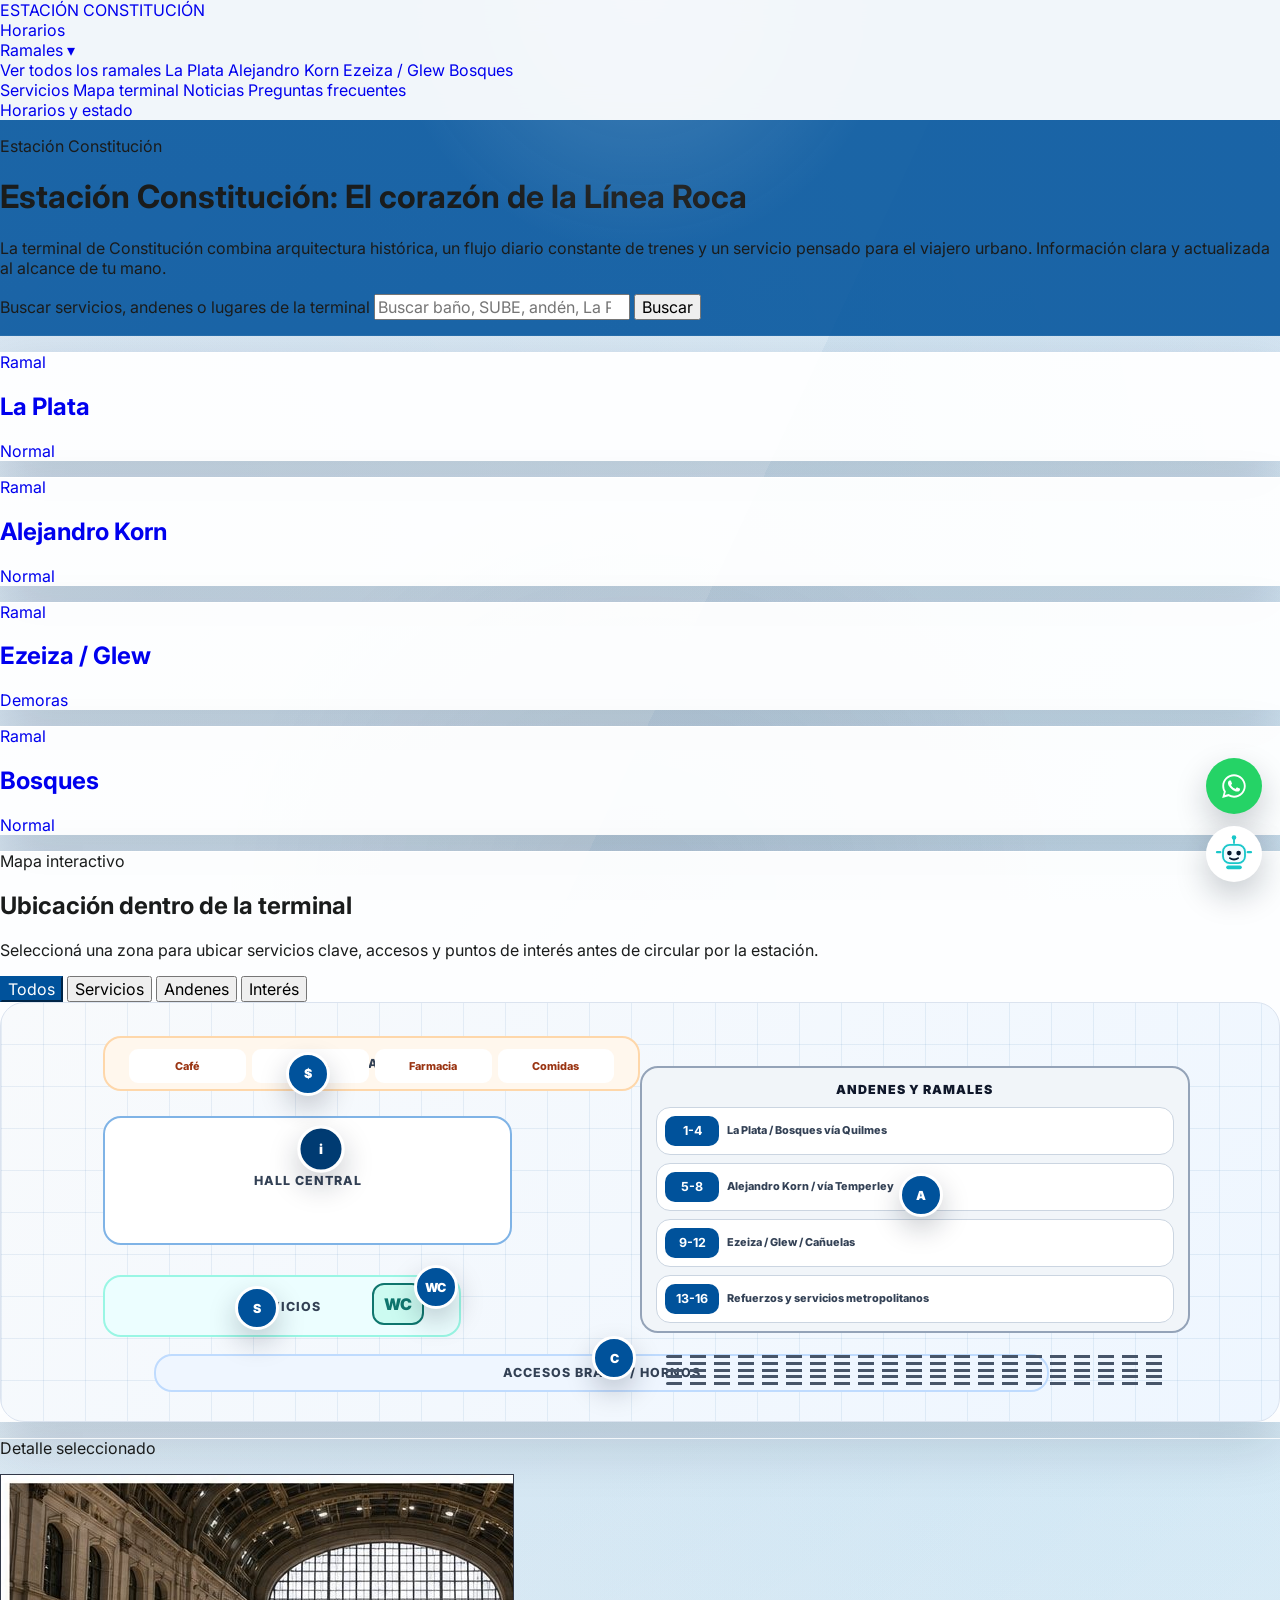
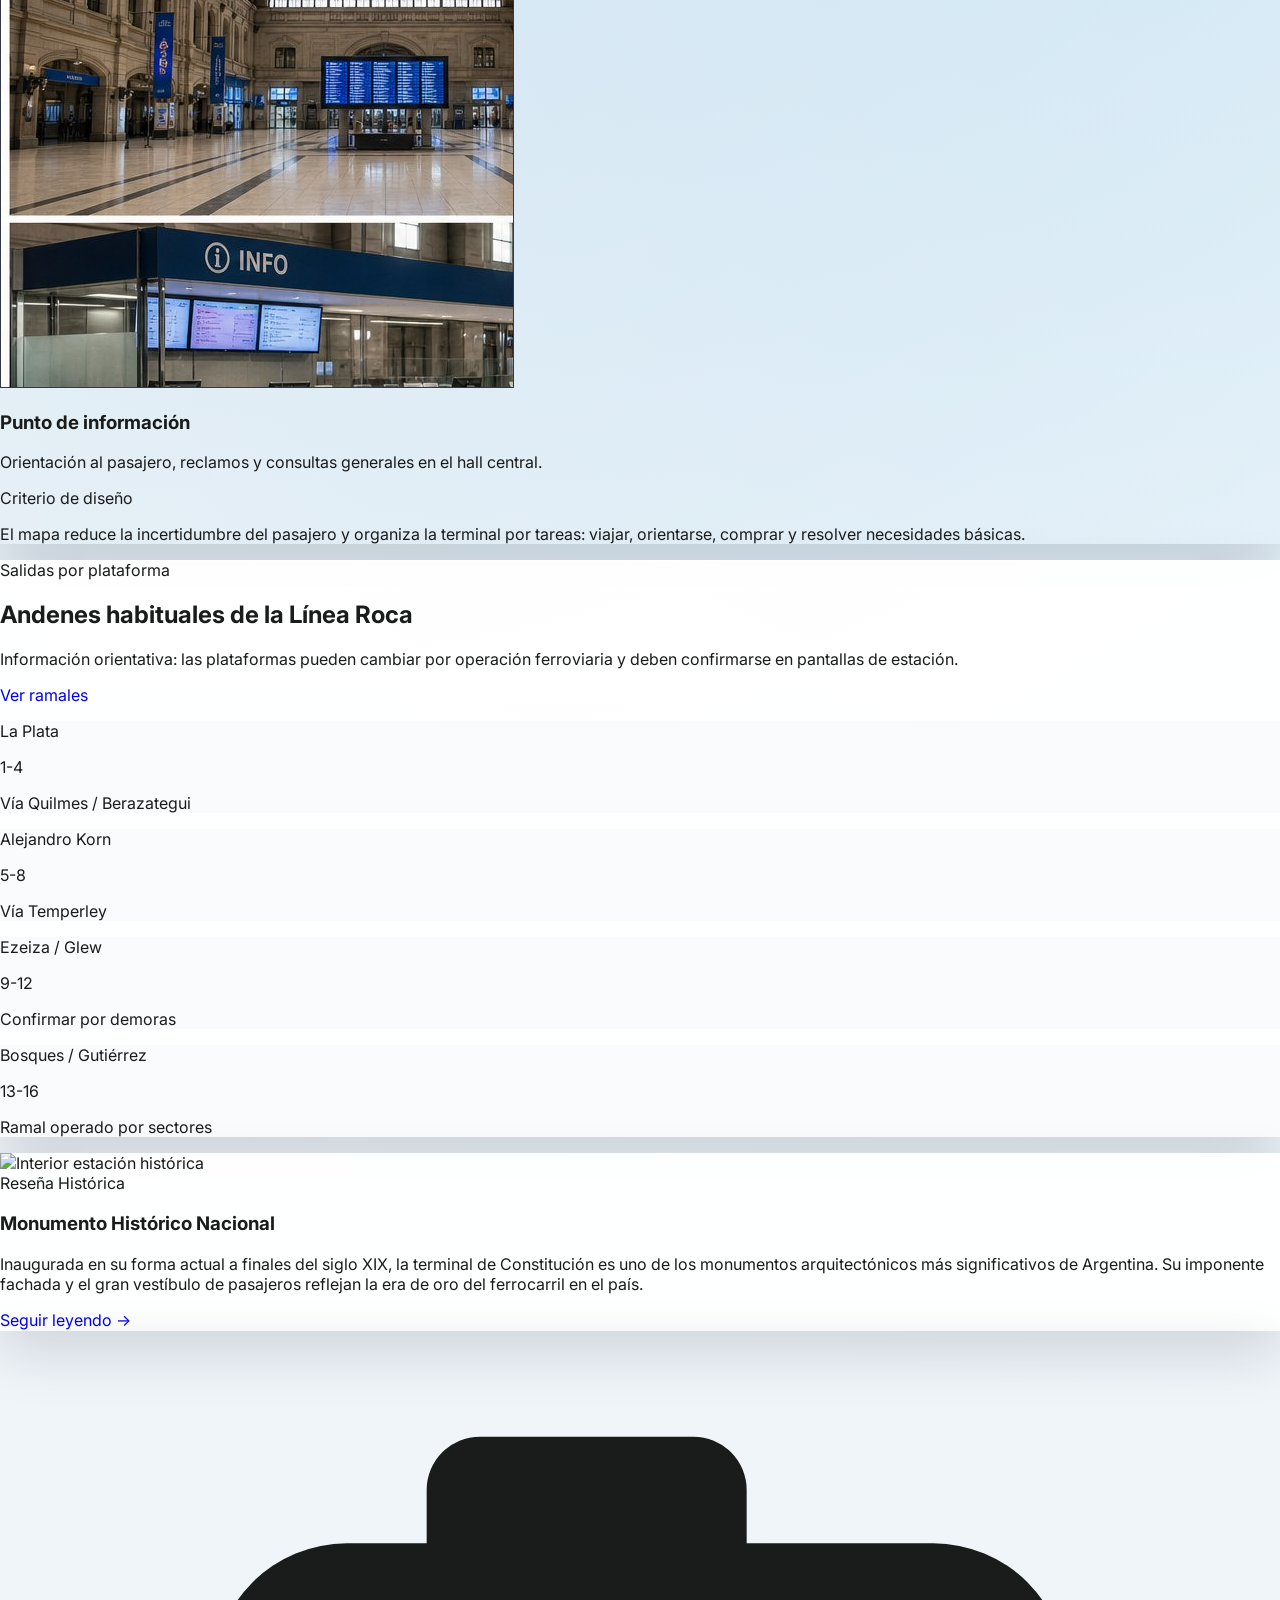
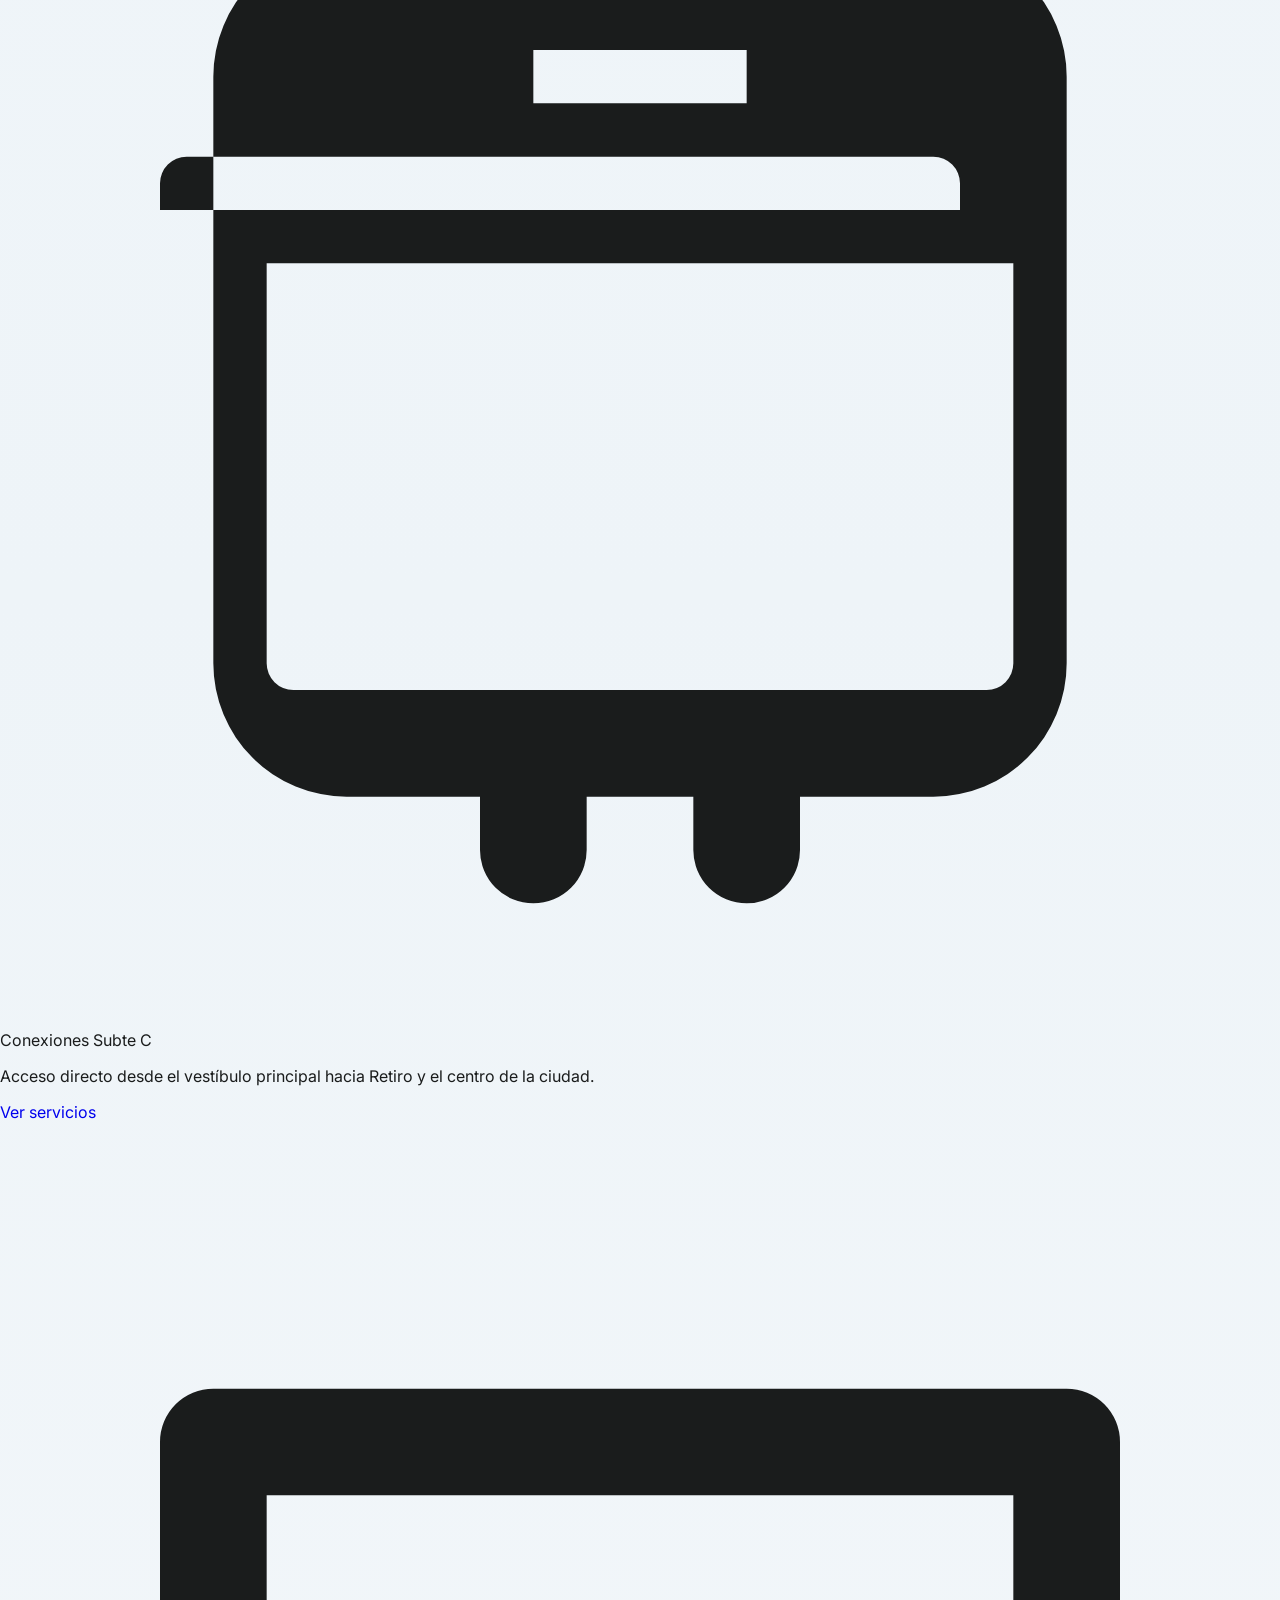
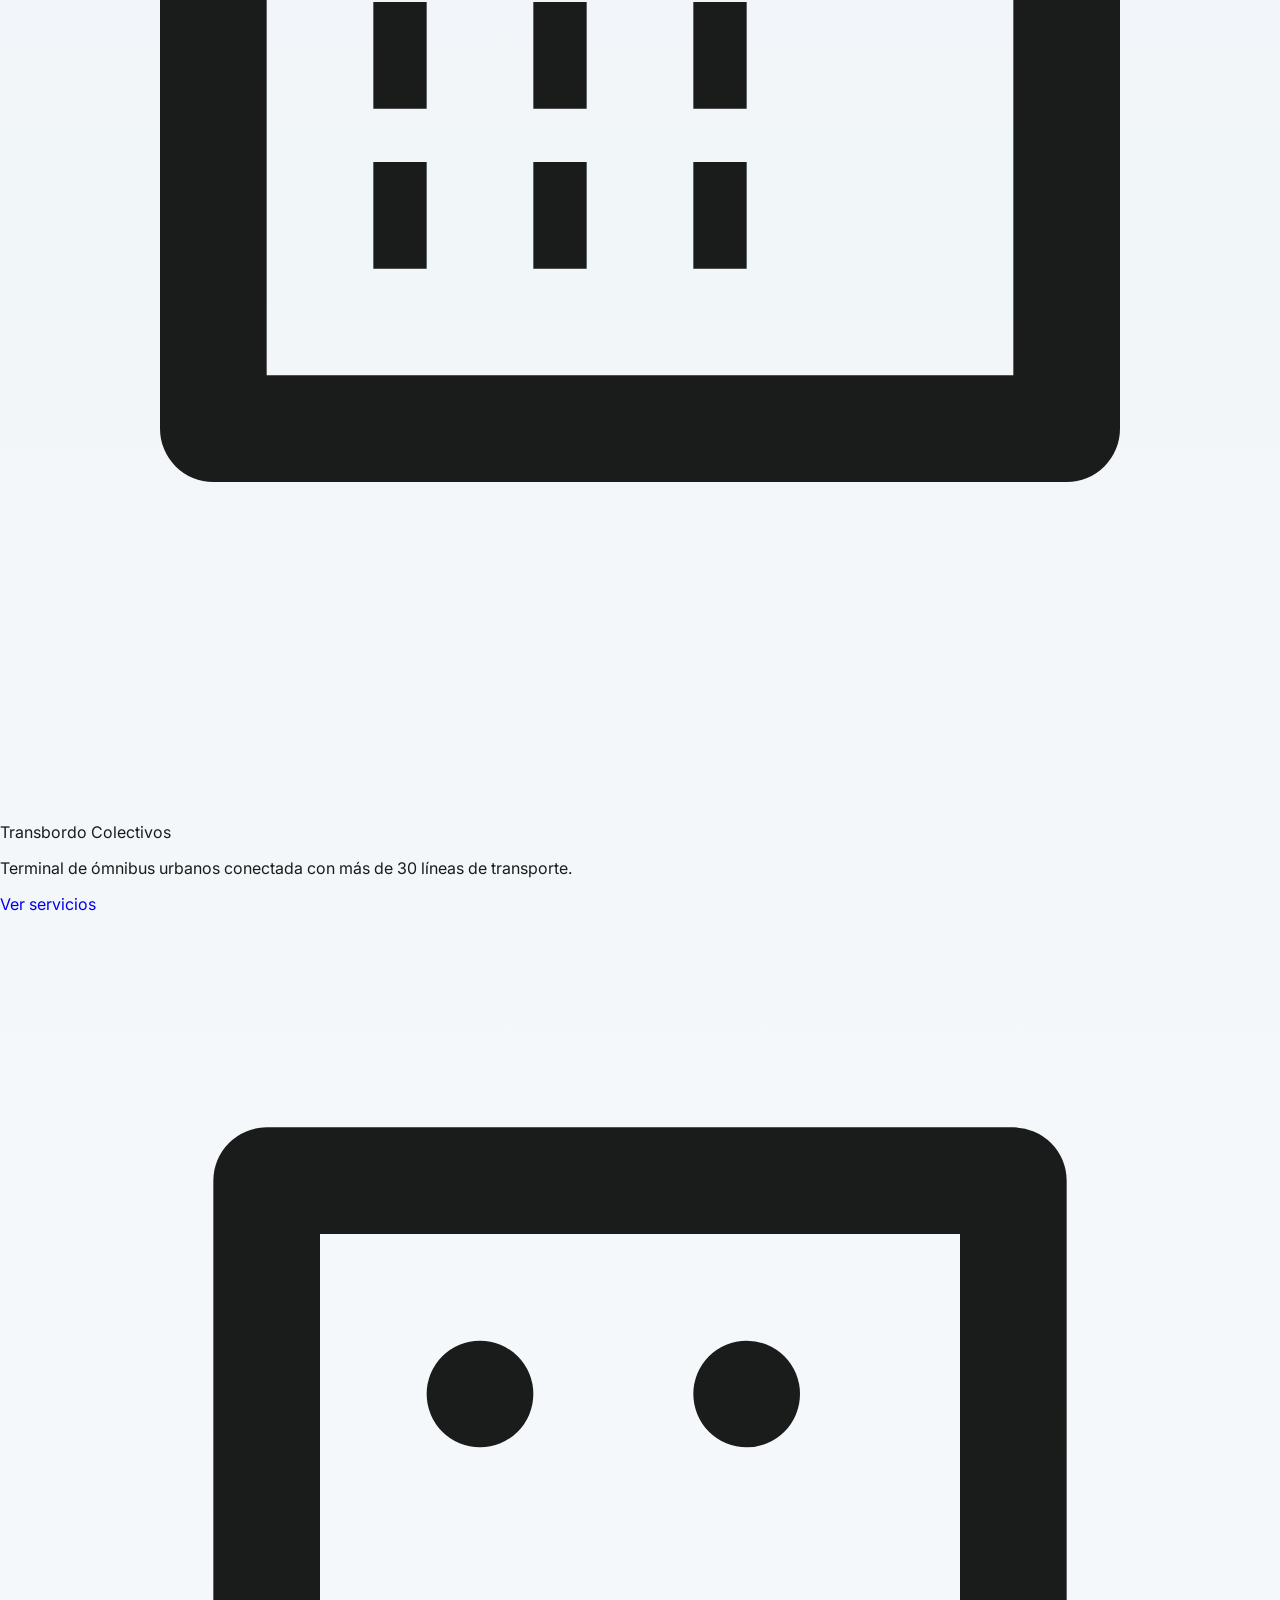
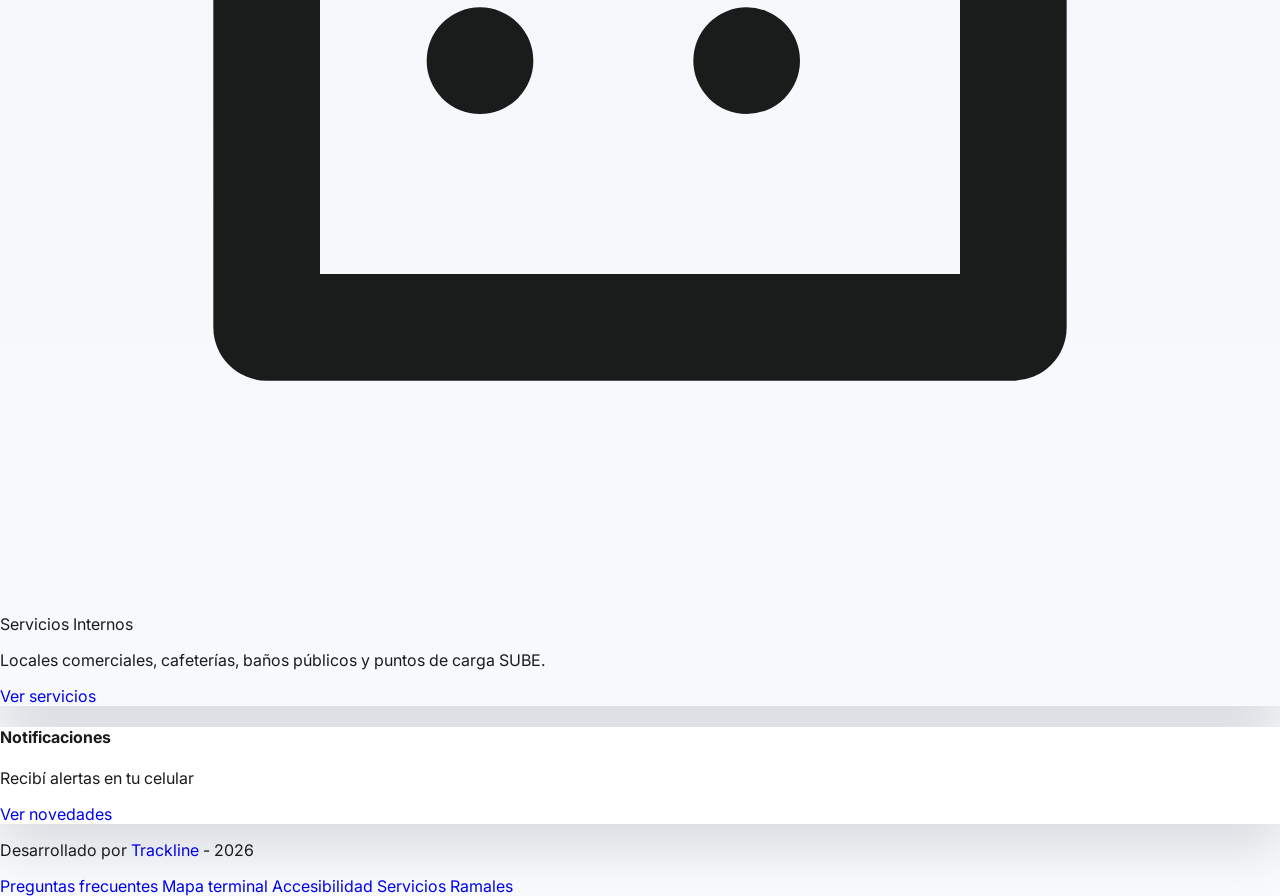
==== commit bf6eef22: "Mejorar detalle visual y busquedas" ====
--- a/index.html
+++ b/index.html
@@ -134,10 +134,10 @@
           <div class="map-zone map-platforms">
             <span class="platform-title">Andenes y ramales</span>
             <div class="platform-list" aria-label="Distribución orientativa de andenes por ramal">
-              <button type="button" class="platform-row" data-title="Andenes 1-4" data-detail="Salidas habituales hacia La Plata y Bosques vía Quilmes. Confirmá siempre en pantallas."><strong>1-4</strong><span>La Plata / Bosques vía Quilmes</span></button>
-              <button type="button" class="platform-row" data-title="Andenes 5-8" data-detail="Salidas habituales hacia Alejandro Korn y Bosques vía Temperley."><strong>5-8</strong><span>Alejandro Korn / vía Temperley</span></button>
-              <button type="button" class="platform-row" data-title="Andenes 9-12" data-detail="Salidas habituales hacia Ezeiza, Glew y Cañuelas."><strong>9-12</strong><span>Ezeiza / Glew / Cañuelas</span></button>
-              <button type="button" class="platform-row" data-title="Andenes 13-16" data-detail="Refuerzo de servicios metropolitanos y cambios operativos según demanda."><strong>13-16</strong><span>Refuerzos y servicios metropolitanos</span></button>
+              <button type="button" class="platform-row" data-image="img/mapa-detalle/andenes.jpg" data-title="Andenes 1-4" data-detail="Salidas habituales hacia La Plata y Bosques vía Quilmes. Confirmá siempre en pantallas."><strong>1-4</strong><span>La Plata / Bosques vía Quilmes</span></button>
+              <button type="button" class="platform-row" data-image="img/mapa-detalle/andenes.jpg" data-title="Andenes 5-8" data-detail="Salidas habituales hacia Alejandro Korn y Bosques vía Temperley."><strong>5-8</strong><span>Alejandro Korn / vía Temperley</span></button>
+              <button type="button" class="platform-row" data-image="img/mapa-detalle/andenes.jpg" data-title="Andenes 9-12" data-detail="Salidas habituales hacia Ezeiza, Glew y Cañuelas."><strong>9-12</strong><span>Ezeiza / Glew / Cañuelas</span></button>
+              <button type="button" class="platform-row" data-image="img/mapa-detalle/andenes.jpg" data-title="Andenes 13-16" data-detail="Refuerzo de servicios metropolitanos y cambios operativos según demanda."><strong>13-16</strong><span>Refuerzos y servicios metropolitanos</span></button>
             </div>
           </div>
           <div class="map-tracks" aria-hidden="true">
@@ -147,16 +147,17 @@
             <span>Café</span><span>Kiosco</span><span>Farmacia</span><span>Comidas</span>
           </div>
           <div class="map-restroom" aria-hidden="true">WC</div>
-          <button class="map-point is-active" type="button" style="left: 25%; top: 35%;" data-location="informacion" data-type="servicio" data-title="Punto de información" data-detail="Orientación al pasajero, reclamos y consultas generales en el hall central.">i</button>
-          <button class="map-point" type="button" style="left: 34%; top: 68%;" data-location="banos" data-type="servicio" data-title="Baños públicos" data-detail="Baños ubicados cerca del corredor central y próximos al sector de andenes.">WC</button>
-          <button class="map-point" type="button" style="left: 72%; top: 46%;" data-location="andenes" data-type="anden" data-title="Andenes principales" data-detail="Andenes 1-4: La Plata y Bosques vía Quilmes. 5-8: Alejandro Korn. 9-12: Ezeiza y Glew. 13-16: refuerzos y servicios metropolitanos.">A</button>
-          <button class="map-point" type="button" style="left: 24%; top: 17%;" data-location="comercios" data-type="interes" data-title="Comercios y cafeterías" data-detail="Locales de comida, kioscos y cafeterías para compras rápidas antes del viaje.">$</button>
-          <button class="map-point" type="button" style="left: 20%; top: 73%;" data-location="sube" data-type="interes" data-title="Carga SUBE" data-detail="Puntos de carga y consulta de saldo SUBE próximos a boleterías.">S</button>
-          <button class="map-point" type="button" style="left: 48%; top: 85%;" data-location="subte" data-type="servicio" data-title="Combinación Subte C" data-detail="Conexión directa hacia Subte C y salida al entorno urbano de Constitución.">C</button>
+          <button class="map-point is-active" type="button" style="left: 25%; top: 35%;" data-image="img/mapa-detalle/hall-central.jpg" data-location="informacion" data-type="servicio" data-title="Punto de información" data-detail="Orientación al pasajero, reclamos y consultas generales en el hall central.">i</button>
+          <button class="map-point" type="button" style="left: 34%; top: 68%;" data-image="img/mapa-detalle/banos.jpg" data-location="banos" data-type="servicio" data-title="Baños públicos" data-detail="Baños ubicados cerca del corredor central y próximos al sector de andenes.">WC</button>
+          <button class="map-point" type="button" style="left: 72%; top: 46%;" data-image="img/mapa-detalle/andenes.jpg" data-location="andenes" data-type="anden" data-title="Andenes principales" data-detail="Andenes 1-4: La Plata y Bosques vía Quilmes. 5-8: Alejandro Korn. 9-12: Ezeiza y Glew. 13-16: refuerzos y servicios metropolitanos.">A</button>
+          <button class="map-point" type="button" style="left: 24%; top: 17%;" data-image="img/mapa-detalle/comercios.jpg" data-location="comercios" data-type="interes" data-title="Comercios y cafeterías" data-detail="Locales de comida, kioscos y cafeterías para compras rápidas antes del viaje.">$</button>
+          <button class="map-point" type="button" style="left: 20%; top: 73%;" data-image="img/mapa-detalle/sube-subte.jpg" data-location="sube" data-type="interes" data-title="Carga SUBE" data-detail="Puntos de carga y consulta de saldo SUBE próximos a boleterías.">S</button>
+          <button class="map-point" type="button" style="left: 48%; top: 85%;" data-image="img/mapa-detalle/sube-subte.jpg" data-location="subte" data-type="servicio" data-title="Combinación Subte C" data-detail="Conexión directa hacia Subte C y salida al entorno urbano de Constitución.">C</button>
         </div>
       </article>
       <aside class="rounded-[28px] border border-slate-200 bg-slate-950 p-6 text-white shadow-soft">
         <p class="text-sm font-semibold uppercase tracking-[0.24em] text-slate-300">Detalle seleccionado</p>
+        <img id="map-detail-image" src="img/mapa-detalle/hall-central.jpg" alt="Punto de información" class="mt-5 h-44 w-full rounded-3xl object-cover shadow-lg shadow-slate-950/30">
         <h3 id="map-detail-title" class="mt-4 text-2xl font-semibold">Punto de información</h3>
         <p id="map-detail-copy" class="mt-4 text-sm leading-7 text-slate-200">Orientación al pasajero, reclamos y consultas generales en el hall central.</p>
         <div class="mt-6 rounded-2xl bg-white/10 p-4">
@@ -396,6 +397,7 @@
       const mapPoints = document.querySelectorAll('.map-point');
       const mapTitle = document.querySelector('#map-detail-title');
       const mapCopy = document.querySelector('#map-detail-copy');
+      const mapImage = document.querySelector('#map-detail-image');
       const mapFilters = document.querySelectorAll('.terminal-filter');
       const platformRows = document.querySelectorAll('.platform-row');
       mapPoints.forEach(function(point){
@@ -404,6 +406,10 @@
           point.classList.add('is-active');
           if (mapTitle) mapTitle.textContent = point.dataset.title;
           if (mapCopy) mapCopy.textContent = point.dataset.detail;
+          if (mapImage && point.dataset.image) {
+            mapImage.src = point.dataset.image;
+            mapImage.alt = point.dataset.title;
+          }
         });
       });
       platformRows.forEach(function(row){
@@ -411,6 +417,10 @@
           mapPoints.forEach(function(item){ item.classList.remove('is-active'); });
           if (mapTitle) mapTitle.textContent = row.dataset.title;
           if (mapCopy) mapCopy.textContent = row.dataset.detail;
+          if (mapImage && row.dataset.image) {
+            mapImage.src = row.dataset.image;
+            mapImage.alt = row.dataset.title;
+          }
         });
       });
       mapFilters.forEach(function(filter){
--- a/estilos/estilos.css
+++ b/estilos/estilos.css
@@ -12,8 +12,39 @@
 body {
   margin: 0;
   font-family: 'Inter', sans-serif;
-  background: #f9f9f9;
+  background:
+    radial-gradient(circle at 12% 8%, rgba(0, 82, 155, 0.12), transparent 30%),
+    radial-gradient(circle at 92% 18%, rgba(14, 165, 233, 0.1), transparent 28%),
+    linear-gradient(180deg, #f4f8fc 0%, #eef4f8 52%, #f8fafc 100%);
   color: #1a1c1c;
+}
+
+body::before {
+  content: "";
+  position: fixed;
+  inset: 0;
+  z-index: -1;
+  pointer-events: none;
+  background:
+    linear-gradient(115deg, transparent 0 58%, rgba(0, 82, 155, 0.045) 58% 100%),
+    radial-gradient(circle at 50% 100%, rgba(15, 23, 42, 0.08), transparent 38%);
+}
+
+header {
+  background: rgba(255, 255, 255, 0.94) !important;
+  backdrop-filter: blur(14px);
+}
+
+main .shadow-soft {
+  box-shadow: 0 22px 54px rgba(15, 23, 42, 0.14), 0 1px 0 rgba(255, 255, 255, 0.8) inset;
+}
+
+main .bg-white {
+  background-color: rgba(255, 255, 255, 0.94) !important;
+}
+
+main .bg-slate-50 {
+  background-color: rgba(248, 250, 252, 0.82) !important;
 }
 
 .hero-bg {
@@ -55,6 +86,11 @@
     linear-gradient(0deg, rgba(0, 82, 155, 0.08) 1px, transparent 1px),
     linear-gradient(135deg, #f8fafc, #eef6ff);
   background-size: 42px 42px, 42px 42px, auto;
+}
+
+#map-detail-image {
+  border: 1px solid rgba(255, 255, 255, 0.14);
+  background: #0f172a;
 }
 
 .map-zone {
@@ -288,6 +324,11 @@
   color: #ffffff;
 }
 
+.service-card-match {
+  border-color: #00529b !important;
+  box-shadow: 0 18px 45px rgba(0, 82, 155, 0.18), 0 0 0 4px rgba(0, 82, 155, 0.08);
+}
+
 .whatsapp-float,
 .chat-launch {
   position: fixed;
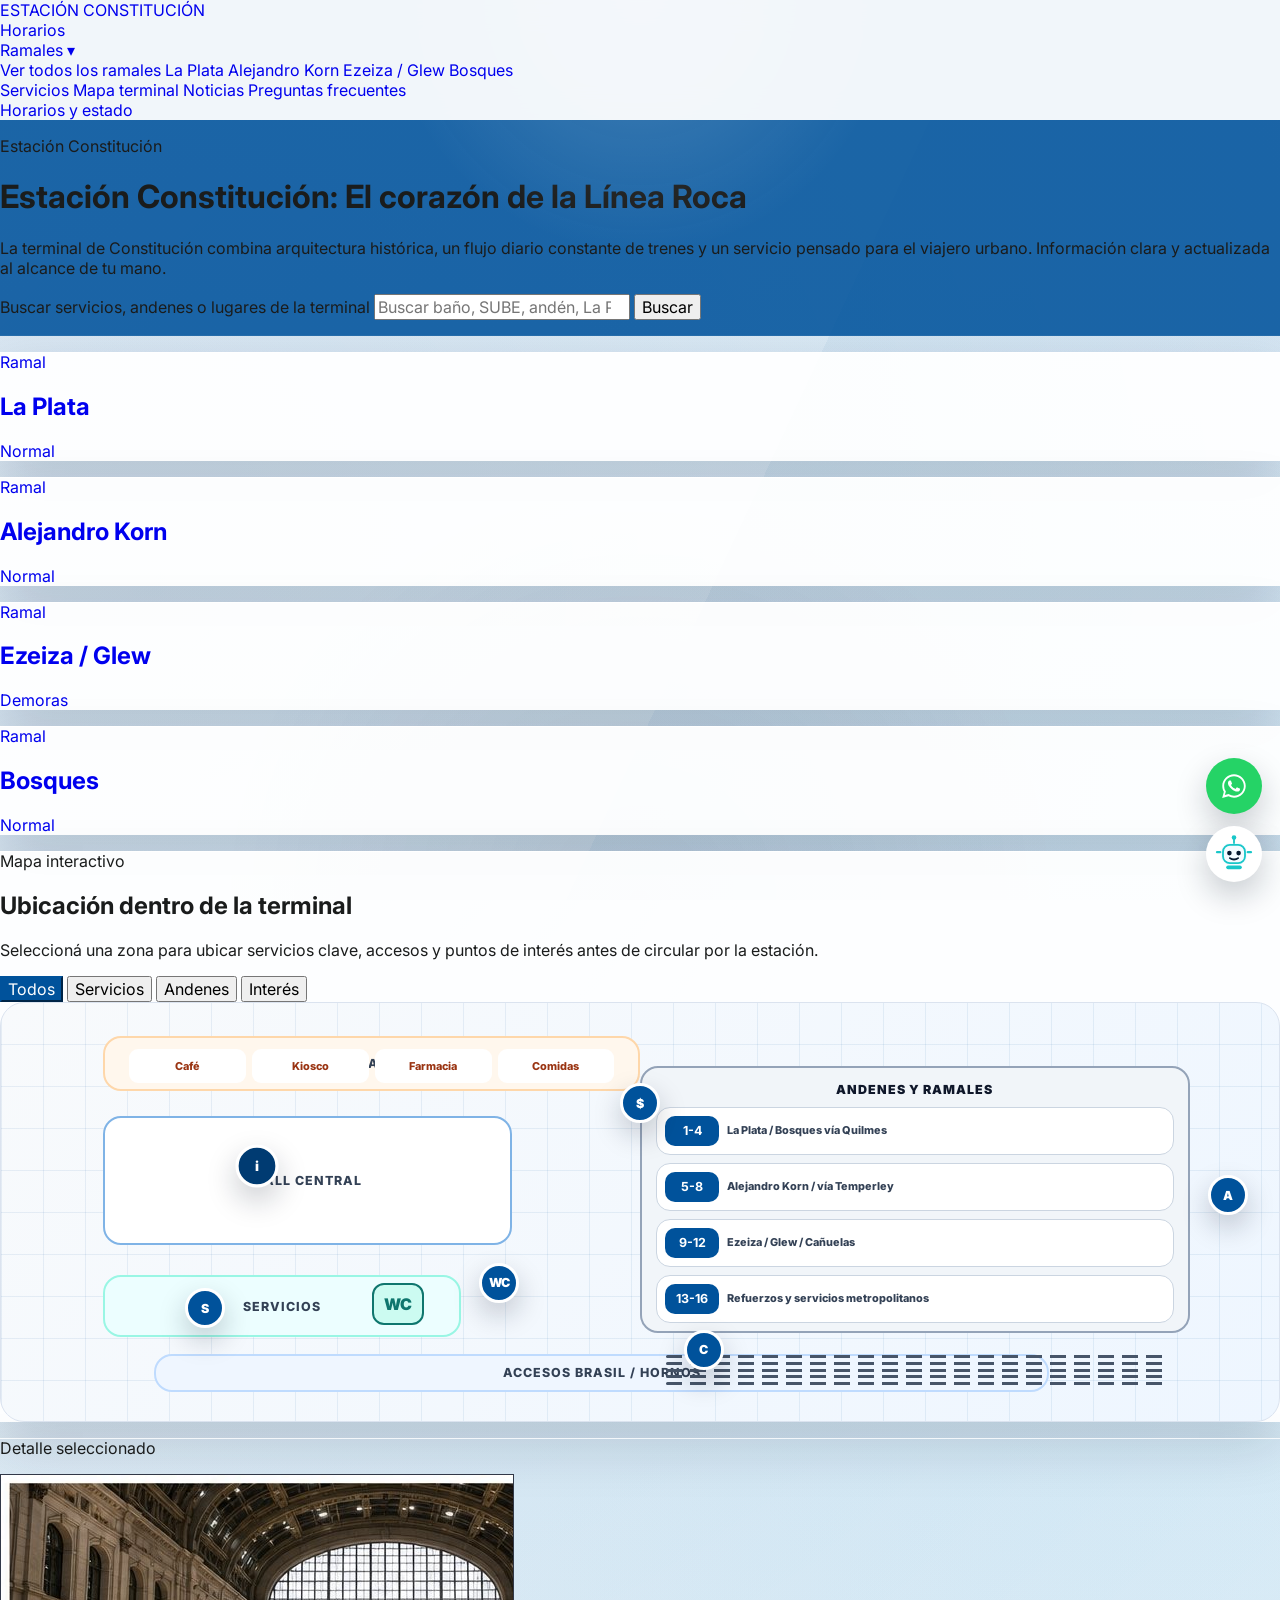
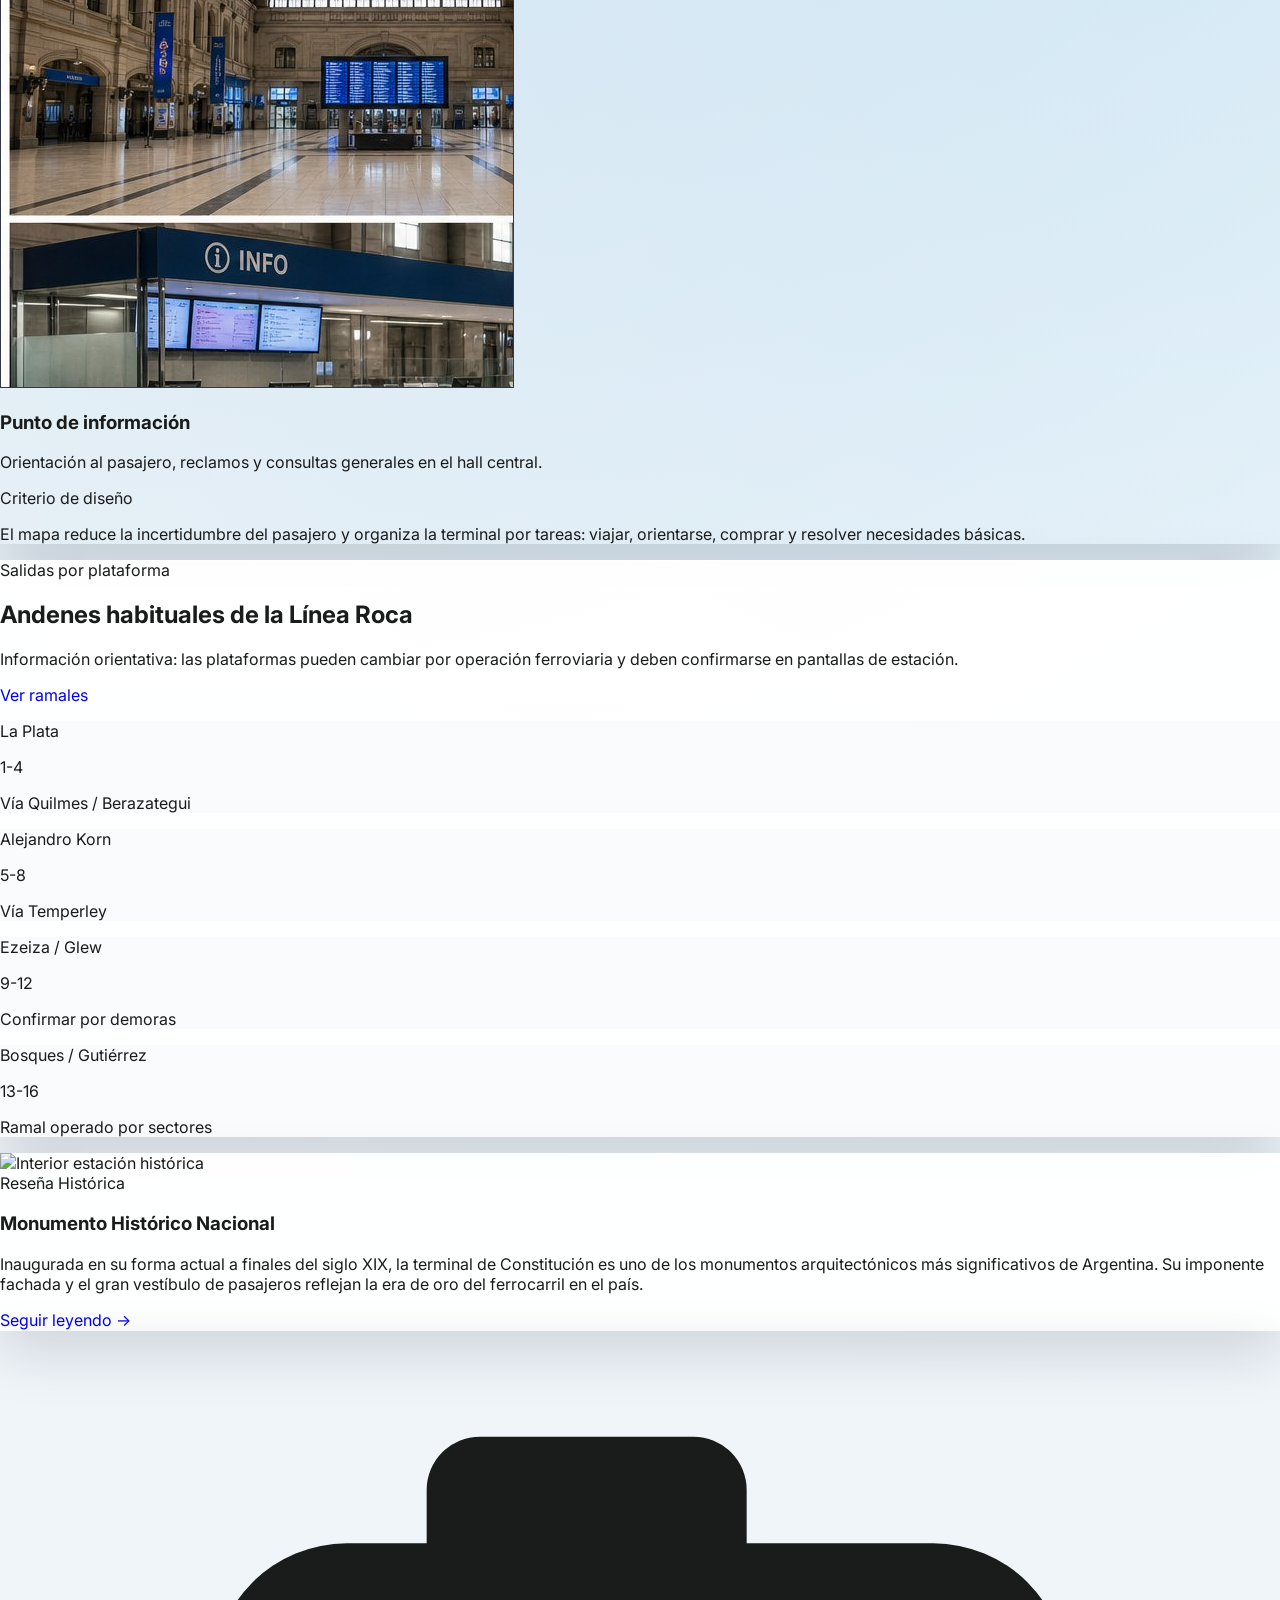
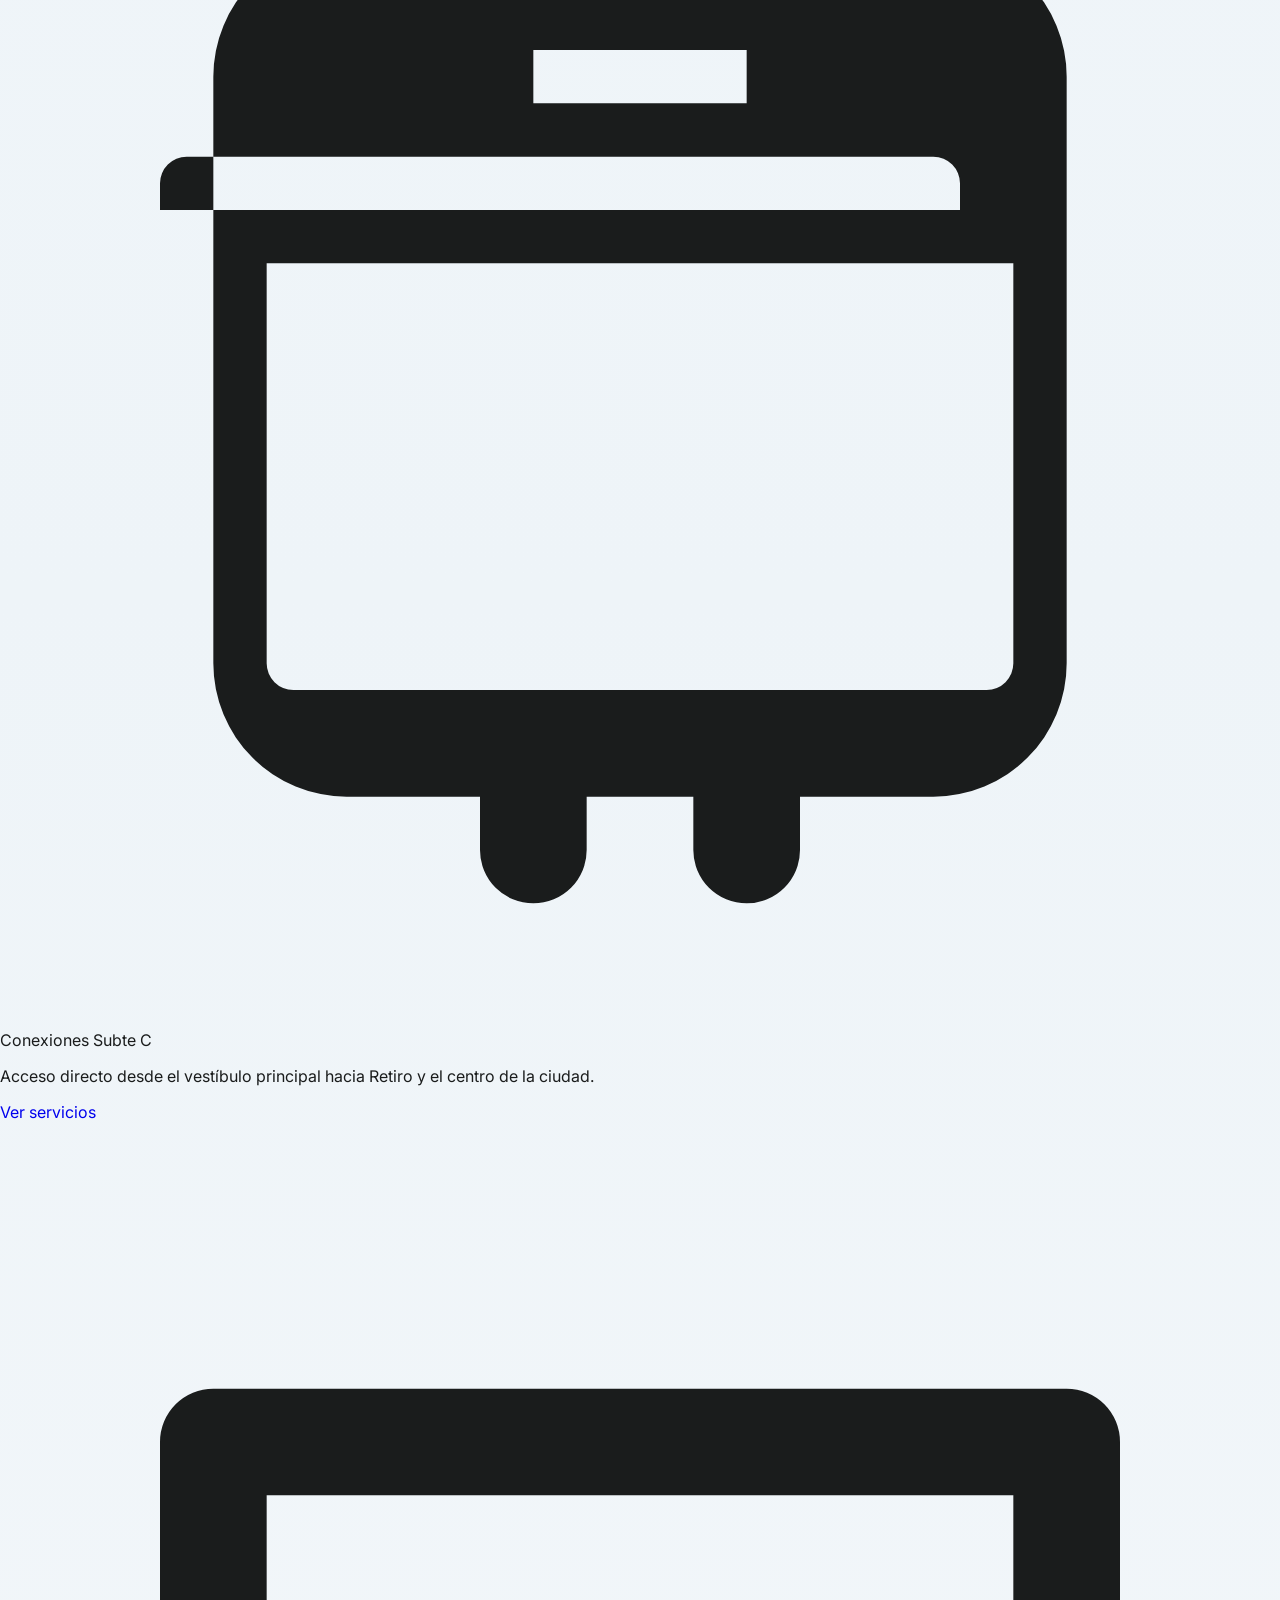
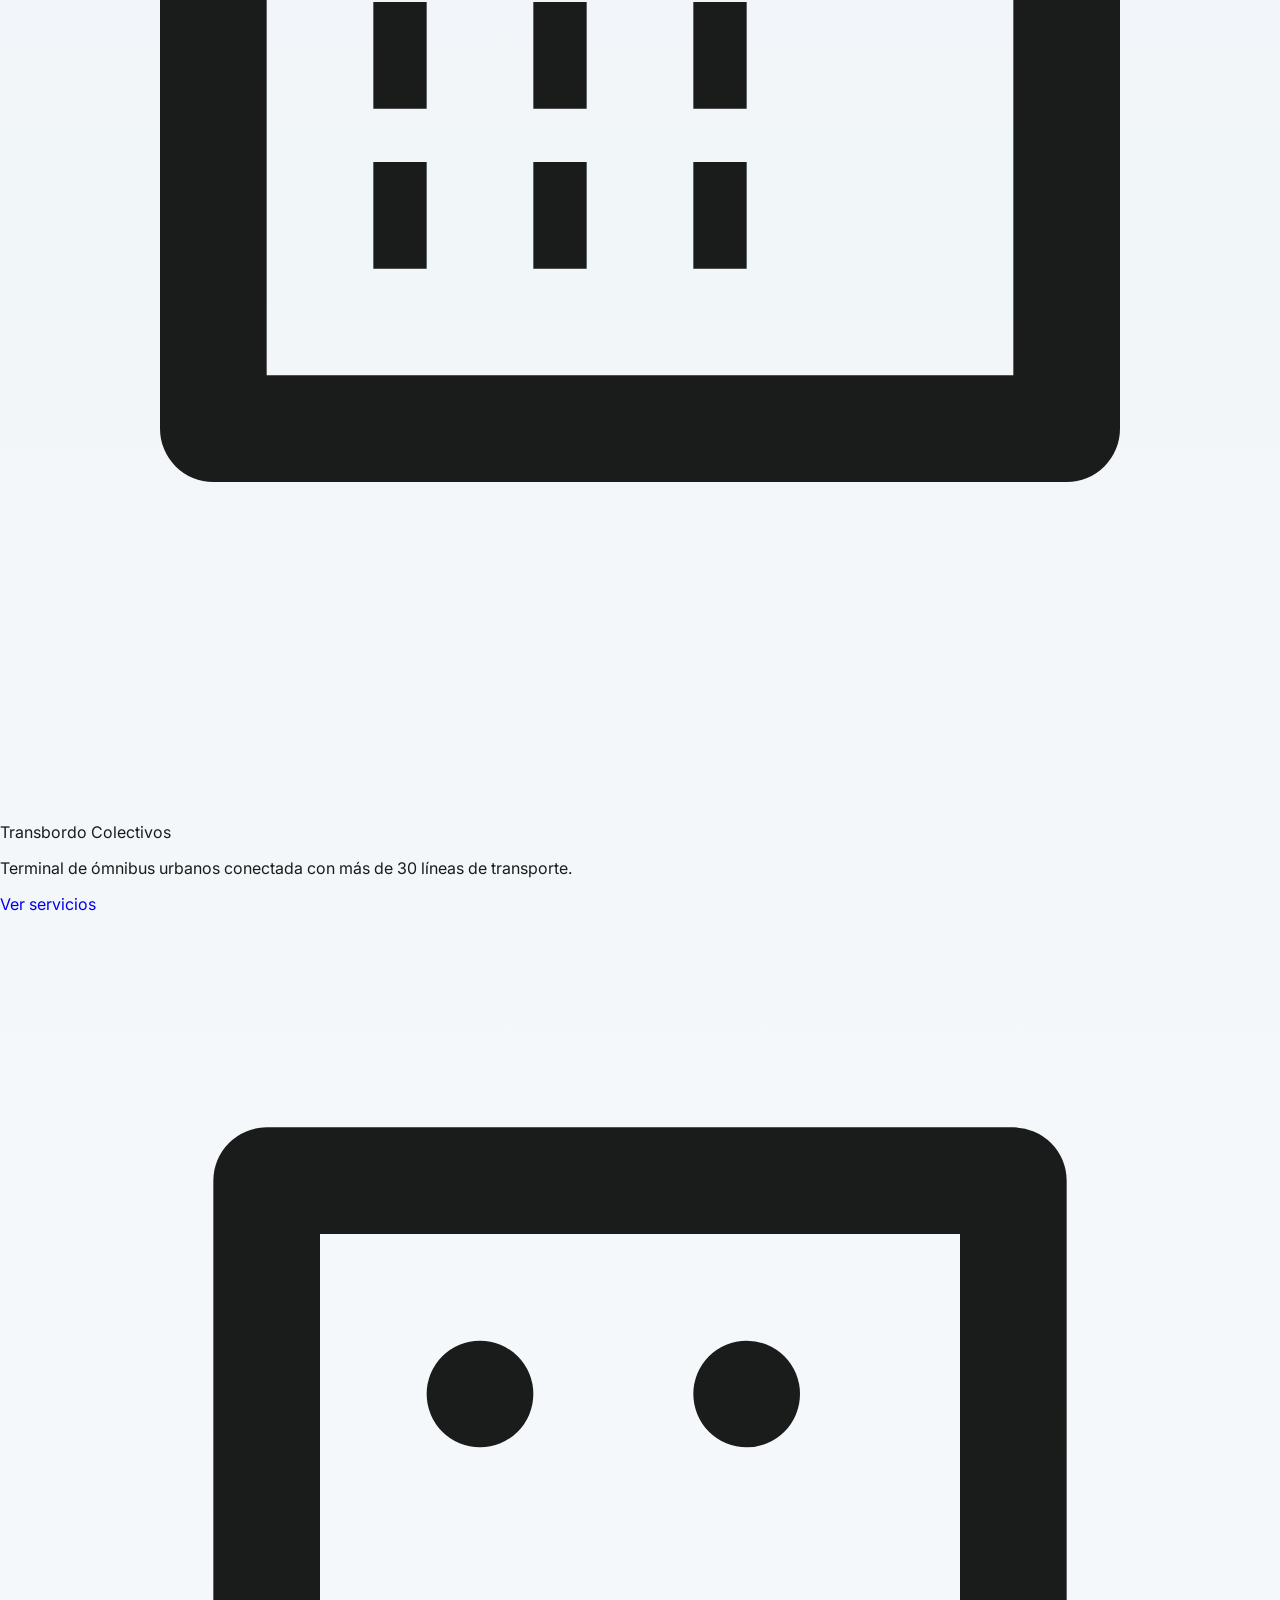
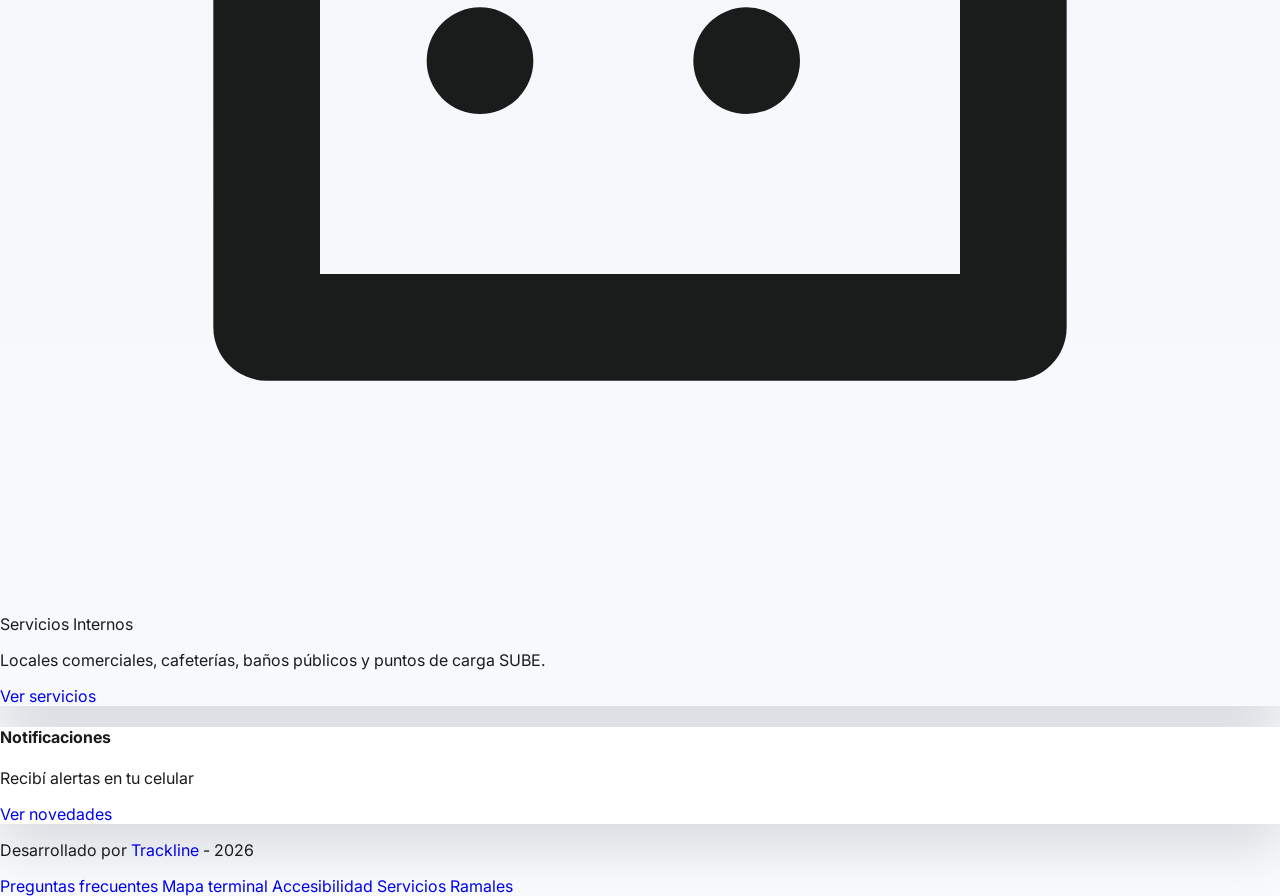
==== commit 04ba9ac9: "Reubicar marcadores del mapa" ====
--- a/index.html
+++ b/index.html
@@ -147,12 +147,12 @@
             <span>Café</span><span>Kiosco</span><span>Farmacia</span><span>Comidas</span>
           </div>
           <div class="map-restroom" aria-hidden="true">WC</div>
-          <button class="map-point is-active" type="button" style="left: 25%; top: 35%;" data-image="img/mapa-detalle/hall-central.jpg" data-location="informacion" data-type="servicio" data-title="Punto de información" data-detail="Orientación al pasajero, reclamos y consultas generales en el hall central.">i</button>
-          <button class="map-point" type="button" style="left: 34%; top: 68%;" data-image="img/mapa-detalle/banos.jpg" data-location="banos" data-type="servicio" data-title="Baños públicos" data-detail="Baños ubicados cerca del corredor central y próximos al sector de andenes.">WC</button>
-          <button class="map-point" type="button" style="left: 72%; top: 46%;" data-image="img/mapa-detalle/andenes.jpg" data-location="andenes" data-type="anden" data-title="Andenes principales" data-detail="Andenes 1-4: La Plata y Bosques vía Quilmes. 5-8: Alejandro Korn. 9-12: Ezeiza y Glew. 13-16: refuerzos y servicios metropolitanos.">A</button>
-          <button class="map-point" type="button" style="left: 24%; top: 17%;" data-image="img/mapa-detalle/comercios.jpg" data-location="comercios" data-type="interes" data-title="Comercios y cafeterías" data-detail="Locales de comida, kioscos y cafeterías para compras rápidas antes del viaje.">$</button>
-          <button class="map-point" type="button" style="left: 20%; top: 73%;" data-image="img/mapa-detalle/sube-subte.jpg" data-location="sube" data-type="interes" data-title="Carga SUBE" data-detail="Puntos de carga y consulta de saldo SUBE próximos a boleterías.">S</button>
-          <button class="map-point" type="button" style="left: 48%; top: 85%;" data-image="img/mapa-detalle/sube-subte.jpg" data-location="subte" data-type="servicio" data-title="Combinación Subte C" data-detail="Conexión directa hacia Subte C y salida al entorno urbano de Constitución.">C</button>
+          <button class="map-point map-point-info is-active" type="button" data-image="img/mapa-detalle/hall-central.jpg" data-location="informacion" data-type="servicio" data-title="Punto de información" data-detail="Orientación al pasajero, reclamos y consultas generales en el hall central.">i</button>
+          <button class="map-point map-point-wc" type="button" data-image="img/mapa-detalle/banos.jpg" data-location="banos" data-type="servicio" data-title="Baños públicos" data-detail="Baños ubicados cerca del corredor central y próximos al sector de andenes.">WC</button>
+          <button class="map-point map-point-platforms" type="button" data-image="img/mapa-detalle/andenes.jpg" data-location="andenes" data-type="anden" data-title="Andenes principales" data-detail="Andenes 1-4: La Plata y Bosques vía Quilmes. 5-8: Alejandro Korn. 9-12: Ezeiza y Glew. 13-16: refuerzos y servicios metropolitanos.">A</button>
+          <button class="map-point map-point-shops" type="button" data-image="img/mapa-detalle/comercios.jpg" data-location="comercios" data-type="interes" data-title="Comercios y cafeterías" data-detail="Locales de comida, kioscos y cafeterías para compras rápidas antes del viaje.">$</button>
+          <button class="map-point map-point-sube" type="button" data-image="img/mapa-detalle/sube-subte.jpg" data-location="sube" data-type="interes" data-title="Carga SUBE" data-detail="Puntos de carga y consulta de saldo SUBE próximos a boleterías.">S</button>
+          <button class="map-point map-point-subte" type="button" data-image="img/mapa-detalle/sube-subte.jpg" data-location="subte" data-type="servicio" data-title="Combinación Subte C" data-detail="Conexión directa hacia Subte C y salida al entorno urbano de Constitución.">C</button>
         </div>
       </article>
       <aside class="rounded-[28px] border border-slate-200 bg-slate-950 p-6 text-white shadow-soft">
--- a/estilos/estilos.css
+++ b/estilos/estilos.css
@@ -290,8 +290,8 @@
   z-index: 2;
   display: grid;
   place-items: center;
-  width: 44px;
-  height: 44px;
+  width: 40px;
+  height: 40px;
   border: 3px solid #ffffff;
   border-radius: 999px;
   background: #00529b;
@@ -302,6 +302,36 @@
   font-weight: 900;
   transform: translate(-50%, -50%);
   transition: transform 0.18s ease, background 0.18s ease, opacity 0.18s ease;
+}
+
+.map-point-info {
+  left: 20%;
+  top: 39%;
+}
+
+.map-point-wc {
+  left: 39%;
+  top: 67%;
+}
+
+.map-point-platforms {
+  left: 96%;
+  top: 46%;
+}
+
+.map-point-shops {
+  left: 50%;
+  top: 24%;
+}
+
+.map-point-sube {
+  left: 16%;
+  top: 73%;
+}
+
+.map-point-subte {
+  left: 55%;
+  top: 83%;
 }
 
 .map-point:hover,
